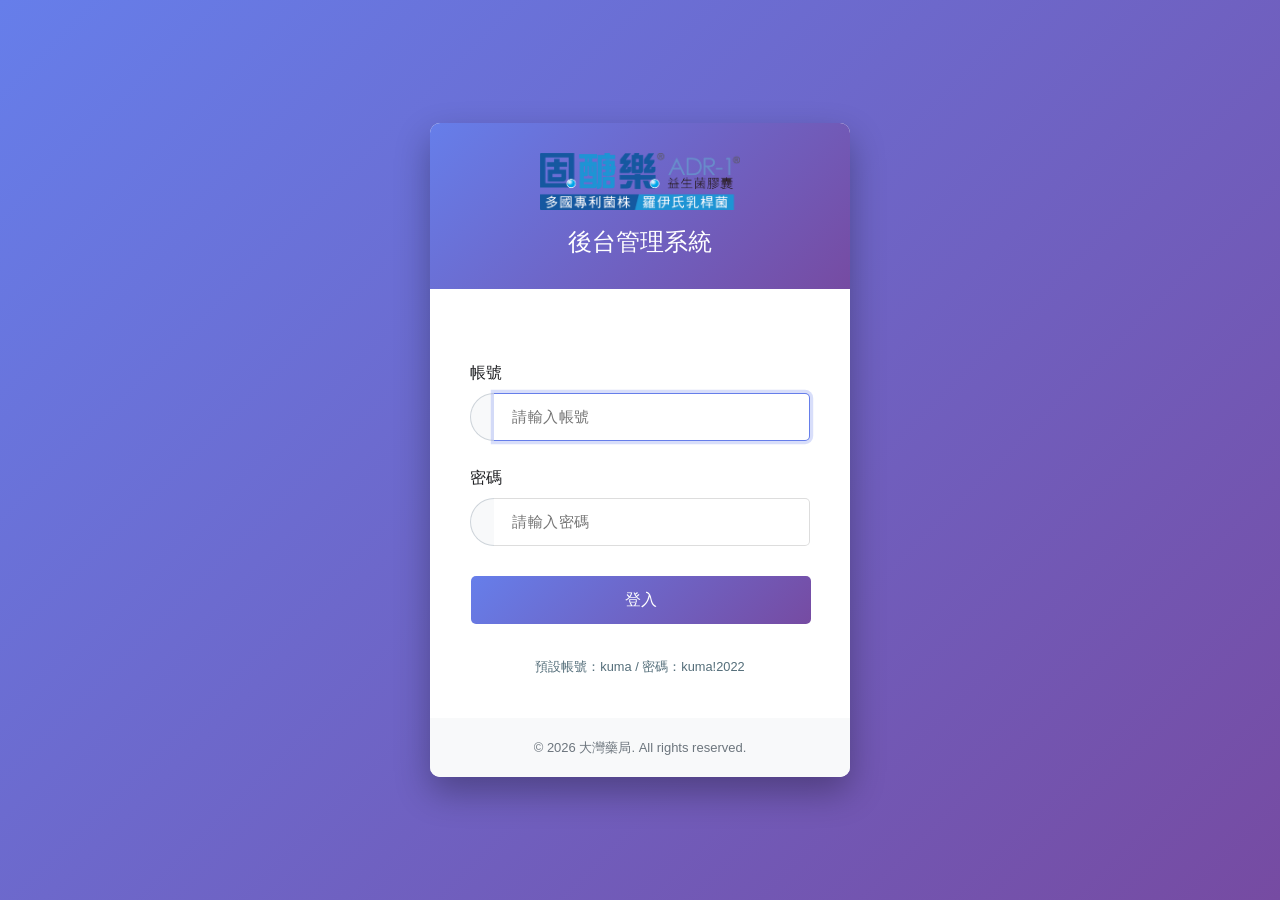
==== admin/login.html @ 0b2ef6f8 "🚀 重大更新：完整全端系統實作 ## 主要更新 ✨ 從純前端靜態頁面升級為完整的全端應用程式  ## 新增功能 ### 1. 後端系統 (Flask) - ✅ Python Flask 應用程式 (b" ====
<!doctype html>
<html lang="zh-TW">

<head>
    <meta charset="utf-8">
    <meta http-equiv="X-UA-Compatible" content="IE=edge">
    <meta name="viewport" content="width=device-width, initial-scale=1">
    <title>登入 - 大灣藥局後台管理系統</title>
    <link rel="icon" href="./images/favicon.ico" type="image/x-icon">
    <link rel="stylesheet" href="./css/bootstrap.min.css">
    <link rel="stylesheet" href="./css/main.css">
    <style>
        body {
            background: linear-gradient(135deg, #667eea 0%, #764ba2 100%);
            font-family: "Helvetica Neue", Helvetica, Arial, "Microsoft JhengHei", sans-serif;
        }

        .login-page {
            display: flex;
            align-items: center;
            justify-content: center;
            min-height: 100vh;
            padding: 20px;
        }

        .login-box {
            width: 100%;
            max-width: 420px;
            background: #fff;
            border-radius: 10px;
            box-shadow: 0 15px 35px rgba(0, 0, 0, 0.3);
            overflow: hidden;
        }

        .login-box-header {
            background: linear-gradient(135deg, #667eea 0%, #764ba2 100%);
            padding: 30px;
            text-align: center;
        }

        .login-box-header img {
            max-width: 200px;
            height: auto;
            margin-bottom: 15px;
        }

        .login-box-header h3 {
            color: #fff;
            margin: 0;
            font-size: 24px;
            font-weight: 300;
        }

        .login-box-body {
            padding: 40px;
        }

        .form-group {
            margin-bottom: 25px;
        }

        .form-control {
            height: 48px;
            font-size: 15px;
            border-radius: 5px;
            border: 1px solid #ddd;
            padding: 10px 15px;
        }

        .form-control:focus {
            border-color: #667eea;
            box-shadow: 0 0 0 0.2rem rgba(102, 126, 234, 0.25);
        }

        .btn-login {
            width: 100%;
            height: 48px;
            font-size: 16px;
            font-weight: 500;
            background: linear-gradient(135deg, #667eea 0%, #764ba2 100%);
            border: none;
            border-radius: 5px;
            color: #fff;
            cursor: pointer;
            transition: all 0.3s;
        }

        .btn-login:hover {
            transform: translateY(-2px);
            box-shadow: 0 5px 15px rgba(102, 126, 234, 0.4);
        }

        .btn-login:active {
            transform: translateY(0);
        }

        .alert {
            border-radius: 5px;
            margin-bottom: 20px;
        }

        .login-footer {
            text-align: center;
            padding: 20px;
            background: #f8f9fa;
            color: #6c757d;
            font-size: 13px;
        }

        .input-group-text {
            background: #f8f9fa;
            border-right: none;
        }

        .form-control.with-icon {
            border-left: none;
        }
    </style>
</head>

<body>
    <div class="login-page">
        <div class="login-box">
            <div class="login-box-header">
                <img src="./images/logo.png" alt="大灣藥局">
                <h3>後台管理系統</h3>
            </div>
            <div class="login-box-body">
                <div id="error-message" style="display:none;" class="alert alert-danger"></div>

                <form id="login-form">
                    <div class="form-group">
                        <label for="username">帳號</label>
                        <div class="input-group">
                            <div class="input-group-prepend">
                                <span class="input-group-text">
                                    <i class="mdi mdi-account"></i>
                                </span>
                            </div>
                            <input type="text" class="form-control with-icon" id="username" name="username"
                                placeholder="請輸入帳號" required autofocus>
                        </div>
                    </div>

                    <div class="form-group">
                        <label for="password">密碼</label>
                        <div class="input-group">
                            <div class="input-group-prepend">
                                <span class="input-group-text">
                                    <i class="mdi mdi-lock"></i>
                                </span>
                            </div>
                            <input type="password" class="form-control with-icon" id="password" name="password"
                                placeholder="請輸入密碼" required>
                        </div>
                    </div>

                    <div class="form-group">
                        <button type="submit" class="btn btn-login">登入</button>
                    </div>
                </form>

                <div class="text-center mt-3">
                    <small class="text-muted">
                        預設帳號：kuma / 密碼：kuma!2022
                    </small>
                </div>
            </div>
            <div class="login-footer">
                © 2026 大灣藥局. All rights reserved.
            </div>
        </div>
    </div>

    <script src="./js/libscripts.bundle.js"></script>
    <script>
        $(document).ready(function () {
            $('#login-form').on('submit', function (e) {
                e.preventDefault();

                const username = $('#username').val();
                const password = $('#password').val();

                $.ajax({
                    url: 'http://localhost:5000/login',
                    method: 'POST',
                    contentType: 'application/json',
                    data: JSON.stringify({
                        username: username,
                        password: password
                    }),
                    success: function (response) {
                        if (response.success) {
                            window.location.href = response.redirect;
                        } else {
                            $('#error-message').text(response.message).show();
                        }
                    },
                    error: function () {
                        $('#error-message').text('登入失敗，請稍後再試').show();
                    }
                });
            });

            // 點擊input時隱藏錯誤訊息
            $('input').on('focus', function () {
                $('#error-message').hide();
            });
        });
    </script>
</body>

</html>
---- admin/css/main.css ----
::-webkit-scrollbar {
    display: none;
}

.table-responsive::-webkit-scrollbar {
    display: block !important;
}

.table-responsive::-webkit-scrollbar-thumb {
    background-color: #c1c1c1;
}

.datepicker {
    padding: 8px 6px;
    border-radius: 4px;
    direction: ltr;
    transform: translate3d(0, -40px, 0);
    transition: all .3s cubic-bezier(0.215, 0.61, 0.355, 1) 0s, opacity .3s ease 0s, height 0s linear .35s;
    opacity: 0;
    visibility: hidden;
    display: block;
    width: 254px;
    max-width: 254px
}

.datepicker.dropdown-menu:before {
    display: none
}

.datepicker.datepicker-primary {
    background-color: #f96332
}

.datepicker.datepicker-primary th,
.datepicker.datepicker-primary .day div,
.datepicker.datepicker-primary table tr td span {
    color: #fff
}

.datepicker.datepicker-primary:after {
    border-bottom-color: #f96332
}

.datepicker.datepicker-primary.datepicker-orient-top:after {
    border-top-color: #f96332
}

.datepicker.datepicker-primary .dow {
    color: rgba(255, 255, 255, 0.8)
}

.datepicker.datepicker-primary table tr td.old div,
.datepicker.datepicker-primary table tr td.new div,
.datepicker.datepicker-primary table tr td span.old,
.datepicker.datepicker-primary table tr td span.new {
    color: rgba(255, 255, 255, 0.4)
}

.datepicker.datepicker-primary table tr td span:hover,
.datepicker.datepicker-primary table tr td span.focused {
    background: rgba(255, 255, 255, 0.1)
}

.datepicker.datepicker-primary .datepicker-switch:hover,
.datepicker.datepicker-primary .prev:hover,
.datepicker.datepicker-primary .next:hover,
.datepicker.datepicker-primary tfoot tr th:hover {
    background: rgba(255, 255, 255, 0.2)
}

.datepicker.datepicker-primary table tr td.active div,
.datepicker.datepicker-primary table tr td.active:hover div,
.datepicker.datepicker-primary table tr td.active.disabled div,
.datepicker.datepicker-primary table tr td.active.disabled:hover div {
    background-color: #fff;
    color: #f96332
}

.datepicker.datepicker-primary table tr td.day:hover div,
.datepicker.datepicker-primary table tr td.day.focused div {
    background: rgba(255, 255, 255, 0.2)
}

.datepicker.datepicker-primary table tr td.active:hover div,
.datepicker.datepicker-primary table tr td.active:hover:hover div,
.datepicker.datepicker-primary table tr td.active.disabled:hover div,
.datepicker.datepicker-primary table tr td.active.disabled:hover:hover div,
.datepicker.datepicker-primary table tr td.active:active div,
.datepicker.datepicker-primary table tr td.active:hover:active div,
.datepicker.datepicker-primary table tr td.active.disabled:active div,
.datepicker.datepicker-primary table tr td.active.disabled:hover:active div,
.datepicker.datepicker-primary table tr td.active.active div,
.datepicker.datepicker-primary table tr td.active:hover.active div,
.datepicker.datepicker-primary table tr td.active.disabled.active div,
.datepicker.datepicker-primary table tr td.active.disabled:hover.active div,
.datepicker.datepicker-primary table tr td.active.disabled div,
.datepicker.datepicker-primary table tr td.active:hover.disabled div,
.datepicker.datepicker-primary table tr td.active.disabled.disabled div,
.datepicker.datepicker-primary table tr td.active.disabled:hover.disabled div,
.datepicker.datepicker-primary table tr td.active[disabled] div,
.datepicker.datepicker-primary table tr td.active:hover[disabled] div,
.datepicker.datepicker-primary table tr td.active.disabled[disabled] div,
.datepicker.datepicker-primary table tr td.active.disabled:hover[disabled] div,
.datepicker.datepicker-primary table tr td span.active:hover,
.datepicker.datepicker-primary table tr td span.active:hover:hover,
.datepicker.datepicker-primary table tr td span.active.disabled:hover,
.datepicker.datepicker-primary table tr td span.active.disabled:hover:hover,
.datepicker.datepicker-primary table tr td span.active:active,
.datepicker.datepicker-primary table tr td span.active:hover:active,
.datepicker.datepicker-primary table tr td span.active.disabled:active,
.datepicker.datepicker-primary table tr td span.active.disabled:hover:active,
.datepicker.datepicker-primary table tr td span.active.active,
.datepicker.datepicker-primary table tr td span.active:hover.active,
.datepicker.datepicker-primary table tr td span.active.disabled.active,
.datepicker.datepicker-primary table tr td span.active.disabled:hover.active,
.datepicker.datepicker-primary table tr td span.active.disabled,
.datepicker.datepicker-primary table tr td span.active:hover.disabled,
.datepicker.datepicker-primary table tr td span.active.disabled.disabled,
.datepicker.datepicker-primary table tr td span.active.disabled:hover.disabled,
.datepicker.datepicker-primary table tr td span.active[disabled],
.datepicker.datepicker-primary table tr td span.active:hover[disabled],
.datepicker.datepicker-primary table tr td span.active.disabled[disabled],
.datepicker.datepicker-primary table tr td span.active.disabled:hover[disabled] {
    background-color: #fff
}

.datepicker.datepicker-primary table tr td span.active:hover,
.datepicker.datepicker-primary table tr td span.active:hover:hover,
.datepicker.datepicker-primary table tr td span.active.disabled:hover,
.datepicker.datepicker-primary table tr td span.active.disabled:hover:hover,
.datepicker.datepicker-primary table tr td span.active:active,
.datepicker.datepicker-primary table tr td span.active:hover:active,
.datepicker.datepicker-primary table tr td span.active.disabled:active,
.datepicker.datepicker-primary table tr td span.active.disabled:hover:active,
.datepicker.datepicker-primary table tr td span.active.active,
.datepicker.datepicker-primary table tr td span.active:hover.active,
.datepicker.datepicker-primary table tr td span.active.disabled.active,
.datepicker.datepicker-primary table tr td span.active.disabled:hover.active,
.datepicker.datepicker-primary table tr td span.active.disabled,
.datepicker.datepicker-primary table tr td span.active:hover.disabled,
.datepicker.datepicker-primary table tr td span.active.disabled.disabled,
.datepicker.datepicker-primary table tr td span.active.disabled:hover.disabled,
.datepicker.datepicker-primary table tr td span.active[disabled],
.datepicker.datepicker-primary table tr td span.active:hover[disabled],
.datepicker.datepicker-primary table tr td span.active.disabled[disabled],
.datepicker.datepicker-primary table tr td span.active.disabled:hover[disabled] {
    color: #f96332
}

.datepicker-inline {
    width: 220px
}

.datepicker.datepicker-rtl {
    direction: rtl
}

.datepicker.datepicker-rtl.dropdown-menu {
    left: auto
}

.datepicker.datepicker-rtl table tr td span {
    float: right
}

.datepicker-dropdown {
    top: 0;
    left: 0
}

.datepicker-dropdown:before {
    content: '';
    display: inline-block;
    border-left: 7px solid transparent;
    border-right: 7px solid transparent;
    border-bottom: 7px solid transparent;
    border-top: 0;
    border-bottom-color: rgba(0, 0, 0, 0.2);
    position: absolute
}

.datepicker-dropdown:after {
    content: '';
    display: inline-block;
    border-left: 6px solid transparent;
    border-right: 6px solid transparent;
    border-bottom: 6px solid #fff;
    border-top: 0;
    position: absolute
}

.datepicker-dropdown.datepicker-orient-left:before {
    left: 6px
}

.datepicker-dropdown.datepicker-orient-left:after {
    left: 7px
}

.datepicker-dropdown.datepicker-orient-right:before {
    right: 6px
}

.datepicker-dropdown.datepicker-orient-right:after {
    right: 7px
}

.datepicker-dropdown.datepicker-orient-bottom:before {
    top: -7px
}

.datepicker-dropdown.datepicker-orient-bottom:after {
    top: -6px
}

.datepicker-dropdown.datepicker-orient-top:before {
    bottom: -7px;
    border-bottom: 0;
    border-top: 7px solid transparent
}

.datepicker-dropdown.datepicker-orient-top:after {
    bottom: -6px;
    border-bottom: 0;
    border-top: 6px solid #fff
}

.datepicker table {
    margin: 0;
    width: 241px;
    max-width: 241px
}

.datepicker .day div,
.datepicker th {
    transition: all 300ms ease 0s;
    text-align: center;
    width: 30px;
    height: 30px;
    line-height: 2.2;
    border-radius: 50%;
    font-weight: 300;
    font-size: 14px;
    border: none;
    position: relative;
    cursor: pointer
}

.datepicker th {
    color: #f96332
}

.table-condensed>tbody>tr>td,
.table-condensed>tbody>tr>th,
.table-condensed>tfoot>tr>td,
.table-condensed>tfoot>tr>th,
.table-condensed>thead>tr>td,
.table-condensed>thead>tr>th {
    padding: 2px;
    text-align: center;
    cursor: pointer
}

.table-striped .datepicker table tr td,
.table-striped .datepicker table tr th {
    background-color: transparent
}

.table {
    margin-bottom: 15px
}

.table>tbody>tr.highlight {
    background-color: #f4f8fb !important
}

.table>tbody>tr.highlight-verify {
    background-color: #fff3e0 !important
}

.table-striped>tbody>tr:nth-of-type(odd),
.table-hover>tbody>tr:hover,
.table>thead>tr>td.active,
.table>tbody>tr>td.active,
.table>tfoot>tr>td.active,
.table>thead>tr>th.active,
.table>tbody>tr>th.active,
.table>tfoot>tr>th.active,
.table>thead>tr.active>td,
.table>tbody>tr.active>td,
.table>tfoot>tr.active>td,
.table>thead>tr.active>th,
.table>tbody>tr.active>th,
.table>tfoot>tr.active>th {
    background-color: #f4f8fb !important
}

.table>thead>tr>th,
.table>tbody>tr>th,
.table>tfoot>tr>th,
.table>thead>tr>td,
.table>tbody>tr>td,
.table>tfoot>tr>td,
.table>thead>tr>th,
.table-bordered {
    border-color: #ebeff2
}

.table-bordered>thead>tr>th,
.table-bordered>tbody>tr>th,
.table-bordered>tfoot>tr>th,
.table-bordered>thead>tr>td,
.table-bordered>tbody>tr>td,
.table-bordered>tfoot>tr>td {
    border-color: #ebeff2
}

.table>thead>tr>th {
    border-color: #ebeff2
}

.table thead {
    color: #262626;
    background-color: #fafafa
}

.table-bordered {
    border-color: #ebeff2
}

.table-dark td,
.table-dark th,
.table-dark thead th {
    border-color: #32383e !important
}

table.focus-on tbody tr.focused th {
    background-color: #71b6f9;
    color: #fff
}

table.focus-on tbody tr.focused td {
    background-color: #71b6f9;
    color: #fff
}

table.dataTable th.focus,
table.dataTable td.focus {
    outline: 2px solid #71b6f9 !important;
    outline-offset: -1px;
    background-color: rgba(113, 182, 249, 0.15)
}

table.dataTable tbody>tr.selected,
table.dataTable tbody>tr>.selected {
    background-color: #f4f8fb;
    color: unset
}

table.dataTable.fixedHeader-floating {
    top: 65px !important;
    z-index: 150
}

table.dataTable thead .select-checkbox {
    padding: 0;
    text-align: center
}

table.dataTable .select-checkbox {
    padding: 0 25px;
    color: #ab003e;
    font-size: 1.2rem;
    cursor: pointer
}

table.dataTable .select-checkbox>span {
    display: none
}

table.dataTable tbody td.select-checkbox:before,
table.dataTable tbody td.select-checkbox:after,
table.dataTable tbody th.select-checkbox:before,
table.dataTable tbody th.select-checkbox:after {
    width: 17px;
    height: 17px;
    top: 50%
}

table.dataTable tbody td.select-checkbox:before,
table.dataTable tbody th.select-checkbox:before {
    border: 1px solid #98a6ad
}

table.dataTable tr.selected td.select-checkbox:after,
table.dataTable tr.selected th.select-checkbox:after {
    text-shadow: none;
    margin-top: -10px
}

.table td,
.table th {
    vertical-align: middle
}

.table tbody td span.author {
    color: #015f75;
    font-weight: 600
}

.table tbody td span.author.self {
    font-weight: normal
}

.table tbody td span.author>small,
.table tbody td span.author.self,
.table tbody td small.gray {
    color: #77757a
}

.table td .btn {
    font-size: 1rem;
    padding: .55rem .75rem
}

.table tbody td .btn-group>.btn {
    margin-right: .2rem
}

.table tr td .icons:before {
    display: inline-block;
    margin-right: .3rem;
    font-family: 'Material Design Icons';
    font-size: inherit;
    line-height: inherit;
    vertical-align: middle;
    -webkit-font-smoothing: antialiased;
    -moz-osx-font-smoothing: grayscale
}

.table tr td>time.icons:before {
    content: '\f0152';
    margin-top: -1px;
    font-size: 1.25rem;
    vertical-align: middle
}

.table tr td>.device.icon-pc:before {
    content: '\f01c4';
}

.table tr td>.device.icon-mobile:before {
    content: '\f0120';
}

.table tr td>.device.icon-tablet:before {
    content: '\f04f8';
}

.table td .btn.filter-submit:before {
    content: '\f13b8'
}

.table td .btn.filter-cancel:before {
    content: ''
}

.table td .btn.btn-print:before {
    content: '\f042a'
}

.table td .btn.btn-edit:before {
    content: '\f03eb'
}

.table td .btn.btn-del:before {
    content: '\f0156'
}

.table td .btn.btn-copy:before {
    content: '\f018f'
}

.table td .btn.btn-share:before {
    content: '\f0497'
}

.table td .btn.btn-view:before {
    content: '\f0208'
}

.table td .btn.btn-play:before {
    content: '\f040c'
}

.table td .btn.btn-export:before {
    content: '\f021d'
}

.table td .btn.btn-list:before {
    content: '\f0279'
}

.table td .btn.btn-download:before {
    content: '\F01DA'
}

.table td .icons:not(.btn):before {
    color: #7f97a2
}

.table td .create-date:before {
    content: '\f00f3';
}

.table td .proposed-date:before {
    content: '\f08a7';
}

.table td .from-date:before {
    content: '\f0b24'
}

.table td .to-date:before {
    content: '\f0b25'
}

.table td .author>.icons:before {
    content: '\f06bc'
}

.dataTables_extended_wrapper .head-tools,
.dataTables_extended_wrapper .footer-tools {
    margin: .5rem 0;
    font-size: .95rem
}

.dataTables_extended_wrapper .head-tools .dataTables_paginate {
    display: none
}

div.dataTables_wrapper div.dataTables_info {
    padding-top: 0
}

div.dataTables_wrapper div.dataTables_length .select2-container {
    width: 80px !important
}

div.dataTables_wrapper div.dataTables_length label {
    margin-bottom: 0
}

table.table-bordered.dataTable thead th {
    padding: .45rem
}

table.table-bordered.dataTable th {
    vertical-align: middle
}

div.dataTables_wrapper .checkbox {
    position: relative
}

div.dataTables_wrapper .checkbox.checkbox-single input[type='checkbox'] {
    top: .4rem
}

div.dataTables_wrapper .checkbox.checkbox-single label {
    margin-top: .4rem;
    margin-bottom: 0
}

.table-container.processing:after {
    content: '';
    display: block;
    position: absolute;
    top: 0;
    left: 0;
    width: 100%;
    height: 100%;
    z-index: 200;
    background-color: rgba(243, 242, 241, 0.35)
}

div.dataTables_wrapper div.dataTables_processing {
    z-index: 350;
    background-color: transparent;
    border: none;
    color: #6c757d;
    text-shadow: 1px 1px 2px #aeb2b8
}

div.dataTables_wrapper div.dataTables_processing .spinner-border {
    vertical-align: middle
}

table.dataTable thead>tr>th.sorting_asc,
table.dataTable thead>tr>th.sorting_desc,
table.dataTable thead>tr>th.sorting,
table.dataTable thead>tr>td.sorting_asc,
table.dataTable thead>tr>td.sorting_desc,
table.dataTable thead>tr>td.sorting {
    padding-right: .45rem
}

table.dataTable thead .sorting:before,
table.dataTable thead .sorting_asc:before,
table.dataTable thead .sorting_desc:before,
table.dataTable thead .sorting_asc_disabled:before,
table.dataTable thead .sorting_desc_disabled:before,
table.dataTable thead .sorting:after,
table.dataTable thead .sorting_asc:after,
table.dataTable thead .sorting_desc:after,
table.dataTable thead .sorting_asc_disabled:after,
table.dataTable thead .sorting_desc_disabled:after {
    content: ''
}

div.dataTables_wrapper table.dataTable thead .no-sort {
    background: none !important;
    cursor: not-allowed
}

div.dataTables_wrapper table.dataTable thead .sorting {
    background: url(../../admin_img/icon/sort_both.png) no-repeat center right
}

div.dataTables_wrapper table.dataTable thead .sorting_desc {
    background: url(../../admin_img/icon/sort_desc.png) no-repeat center right
}

div.dataTables_wrapper table.dataTable thead .sorting_asc {
    background: url(../../admin_img/icon/sort_asc.png) no-repeat center right
}

.paginate_button {
    display: inline-block !important
}

div.dataTables_paginate ul.pagination {
    margin-top: 30px
}

div.dataTables_info {
    padding-top: 38px
}

.dt-buttons {
    float: left
}

div#datatable-buttons_info {
    float: left
}

.datepicker table tr td.day:hover div,
.datepicker table tr td.day.focused div {
    background: #eee;
    cursor: pointer
}

.datepicker table tr td.old,
.datepicker table tr td.new {
    color: #888
}

.datepicker table tr td.disabled,
.datepicker table tr td.disabled:hover {
    background: none;
    color: #888;
    cursor: default
}

.datepicker table tr td.highlighted {
    background: #d9edf7;
    border-radius: 0
}

.datepicker table tr td.today,
.datepicker table tr td.today:hover,
.datepicker table tr td.today.disabled,
.datepicker table tr td.today.disabled:hover {
    background-color: #fde19a;
    background-image: -moz-linear-gradient(to bottom, #fdd49a, #fdf59a);
    background-image: -ms-linear-gradient(to bottom, #fdd49a, #fdf59a);
    background-image: -webkit-gradient(linear, 0 0, 0 100%, from(#fdd49a), to(#fdf59a));
    background-image: -webkit-linear-gradient(to bottom, #fdd49a, #fdf59a);
    background-image: -o-linear-gradient(to bottom, #fdd49a, #fdf59a);
    background-image: linear-gradient(to bottom, #fdd49a, #fdf59a);
    background-repeat: repeat-x;
    border-color: #fdf59a #fdf59a #fbed50;
    color: #000
}

.datepicker table tr td.today:hover,
.datepicker table tr td.today:hover:hover,
.datepicker table tr td.today.disabled:hover,
.datepicker table tr td.today.disabled:hover:hover,
.datepicker table tr td.today:active,
.datepicker table tr td.today:hover:active,
.datepicker table tr td.today.disabled:active,
.datepicker table tr td.today.disabled:hover:active,
.datepicker table tr td.today.active,
.datepicker table tr td.today:hover.active,
.datepicker table tr td.today.disabled.active,
.datepicker table tr td.today.disabled:hover.active,
.datepicker table tr td.today.disabled,
.datepicker table tr td.today:hover.disabled,
.datepicker table tr td.today.disabled.disabled,
.datepicker table tr td.today.disabled:hover.disabled,
.datepicker table tr td.today[disabled],
.datepicker table tr td.today:hover[disabled],
.datepicker table tr td.today.disabled[disabled],
.datepicker table tr td.today.disabled:hover[disabled] {
    background-color: #fdf59a
}

.datepicker table tr td.today:active,
.datepicker table tr td.today:hover:active,
.datepicker table tr td.today.disabled:active,
.datepicker table tr td.today.disabled:hover:active,
.datepicker table tr td.today.active,
.datepicker table tr td.today:hover.active,
.datepicker table tr td.today.disabled.active,
.datepicker table tr td.today.disabled:hover.active {
    background-color: #fbf069 \9
}

.datepicker table tr td.today:hover:hover {
    color: #000
}

.datepicker table tr td.today.active:hover {
    color: #fff
}

.datepicker table tr td.range,
.datepicker table tr td.range:hover,
.datepicker table tr td.range.disabled,
.datepicker table tr td.range.disabled:hover {
    background: #eee;
    border-radius: 0
}

.datepicker table tr td.range.today,
.datepicker table tr td.range.today:hover,
.datepicker table tr td.range.today.disabled,
.datepicker table tr td.range.today.disabled:hover {
    background-color: #f3d17a;
    background-image: -moz-linear-gradient(to bottom, #f3c17a, #f3e97a);
    background-image: -ms-linear-gradient(to bottom, #f3c17a, #f3e97a);
    background-image: -webkit-gradient(linear, 0 0, 0 100%, from(#f3c17a), to(#f3e97a));
    background-image: -webkit-linear-gradient(to bottom, #f3c17a, #f3e97a);
    background-image: -o-linear-gradient(to bottom, #f3c17a, #f3e97a);
    background-image: linear-gradient(to bottom, #f3c17a, #f3e97a);
    background-repeat: repeat-x;
    border-color: #f3e97a #f3e97a #edde34;
    border-radius: 0
}

.datepicker table tr td.range.today:hover,
.datepicker table tr td.range.today:hover:hover,
.datepicker table tr td.range.today.disabled:hover,
.datepicker table tr td.range.today.disabled:hover:hover,
.datepicker table tr td.range.today:active,
.datepicker table tr td.range.today:hover:active,
.datepicker table tr td.range.today.disabled:active,
.datepicker table tr td.range.today.disabled:hover:active,
.datepicker table tr td.range.today.active,
.datepicker table tr td.range.today:hover.active,
.datepicker table tr td.range.today.disabled.active,
.datepicker table tr td.range.today.disabled:hover.active,
.datepicker table tr td.range.today.disabled,
.datepicker table tr td.range.today:hover.disabled,
.datepicker table tr td.range.today.disabled.disabled,
.datepicker table tr td.range.today.disabled:hover.disabled,
.datepicker table tr td.range.today[disabled],
.datepicker table tr td.range.today:hover[disabled],
.datepicker table tr td.range.today.disabled[disabled],
.datepicker table tr td.range.today.disabled:hover[disabled] {
    background-color: #f3e97a
}

.datepicker table tr td.range.today:active,
.datepicker table tr td.range.today:hover:active,
.datepicker table tr td.range.today.disabled:active,
.datepicker table tr td.range.today.disabled:hover:active,
.datepicker table tr td.range.today.active,
.datepicker table tr td.range.today:hover.active,
.datepicker table tr td.range.today.disabled.active,
.datepicker table tr td.range.today.disabled:hover.active {
    background-color: #efe24b \9
}

.datepicker table tr td.selected,
.datepicker table tr td.selected:hover,
.datepicker table tr td.selected.disabled,
.datepicker table tr td.selected.disabled:hover {
    background-color: #9e9e9e;
    background-image: -moz-linear-gradient(to bottom, #b3b3b3, gray);
    background-image: -ms-linear-gradient(to bottom, #b3b3b3, gray);
    background-image: -webkit-gradient(linear, 0 0, 0 100%, from(#b3b3b3), to(gray));
    background-image: -webkit-linear-gradient(to bottom, #b3b3b3, gray);
    background-image: -o-linear-gradient(to bottom, #b3b3b3, gray);
    background-image: linear-gradient(to bottom, #b3b3b3, gray);
    background-repeat: repeat-x;
    border-color: gray gray #595959;
    color: #fff;
    text-shadow: 0 -1px 0 rgba(0, 0, 0, 0.25)
}

.datepicker table tr td.selected:hover,
.datepicker table tr td.selected:hover:hover,
.datepicker table tr td.selected.disabled:hover,
.datepicker table tr td.selected.disabled:hover:hover,
.datepicker table tr td.selected:active,
.datepicker table tr td.selected:hover:active,
.datepicker table tr td.selected.disabled:active,
.datepicker table tr td.selected.disabled:hover:active,
.datepicker table tr td.selected.active,
.datepicker table tr td.selected:hover.active,
.datepicker table tr td.selected.disabled.active,
.datepicker table tr td.selected.disabled:hover.active,
.datepicker table tr td.selected.disabled,
.datepicker table tr td.selected:hover.disabled,
.datepicker table tr td.selected.disabled.disabled,
.datepicker table tr td.selected.disabled:hover.disabled,
.datepicker table tr td.selected[disabled],
.datepicker table tr td.selected:hover[disabled],
.datepicker table tr td.selected.disabled[disabled],
.datepicker table tr td.selected.disabled:hover[disabled] {
    background-color: gray
}

.datepicker table tr td.selected:active,
.datepicker table tr td.selected:hover:active,
.datepicker table tr td.selected.disabled:active,
.datepicker table tr td.selected.disabled:hover:active,
.datepicker table tr td.selected.active,
.datepicker table tr td.selected:hover.active,
.datepicker table tr td.selected.disabled.active,
.datepicker table tr td.selected.disabled:hover.active {
    background-color: #666 \9
}

.datepicker table tr td.active div,
.datepicker table tr td.active:hover div,
.datepicker table tr td.active.disabled div,
.datepicker table tr td.active.disabled:hover div {
    background-color: #f96332;
    color: #fff;
    box-shadow: 0 1px 10px 0 rgba(0, 0, 0, 0.2)
}

.datepicker table tr td.active:hover div,
.datepicker table tr td.active:hover:hover div,
.datepicker table tr td.active.disabled:hover div,
.datepicker table tr td.active.disabled:hover:hover div,
.datepicker table tr td.active:active div,
.datepicker table tr td.active:hover:active div,
.datepicker table tr td.active.disabled:active div,
.datepicker table tr td.active.disabled:hover:active div,
.datepicker table tr td.active.active div,
.datepicker table tr td.active:hover.active div,
.datepicker table tr td.active.disabled.active div,
.datepicker table tr td.active.disabled:hover.active div,
.datepicker table tr td.active.disabled div,
.datepicker table tr td.active:hover.disabled div,
.datepicker table tr td.active.disabled.disabled div,
.datepicker table tr td.active.disabled:hover.disabled div,
.datepicker table tr td.active[disabled] div,
.datepicker table tr td.active:hover[disabled] div,
.datepicker table tr td.active.disabled[disabled] div,
.datepicker table tr td.active.disabled:hover[disabled] div {
    background-color: #f96332
}

.datepicker table tr td.active:active,
.datepicker table tr td.active:hover:active,
.datepicker table tr td.active.disabled:active,
.datepicker table tr td.active.disabled:hover:active,
.datepicker table tr td.active.active,
.datepicker table tr td.active:hover.active,
.datepicker table tr td.active.disabled.active,
.datepicker table tr td.active.disabled:hover.active {
    background-color: #039 \9
}

.datepicker table tr td span {
    display: block;
    width: 41px;
    height: 41px;
    line-height: 41px;
    float: left;
    margin: 1%;
    font-size: 14px;
    cursor: pointer;
    border-radius: 50%
}

.datepicker table tr td span:hover,
.datepicker table tr td span.focused {
    background: #eee
}

.datepicker table tr td span.disabled,
.datepicker table tr td span.disabled:hover {
    background: none;
    color: #888;
    cursor: default
}

.datepicker table tr td span.active,
.datepicker table tr td span.active:hover,
.datepicker table tr td span.active.disabled,
.datepicker table tr td span.active.disabled:hover {
    color: #fff;
    background-color: #f96332
}

.datepicker table tr td span.active:hover,
.datepicker table tr td span.active:hover:hover,
.datepicker table tr td span.active.disabled:hover,
.datepicker table tr td span.active.disabled:hover:hover,
.datepicker table tr td span.active:active,
.datepicker table tr td span.active:hover:active,
.datepicker table tr td span.active.disabled:active,
.datepicker table tr td span.active.disabled:hover:active,
.datepicker table tr td span.active.active,
.datepicker table tr td span.active:hover.active,
.datepicker table tr td span.active.disabled.active,
.datepicker table tr td span.active.disabled:hover.active,
.datepicker table tr td span.active.disabled,
.datepicker table tr td span.active:hover.disabled,
.datepicker table tr td span.active.disabled.disabled,
.datepicker table tr td span.active.disabled:hover.disabled,
.datepicker table tr td span.active[disabled],
.datepicker table tr td span.active:hover[disabled],
.datepicker table tr td span.active.disabled[disabled],
.datepicker table tr td span.active.disabled:hover[disabled] {
    background-color: #f96332;
    box-shadow: 0 1px 10px 0 rgba(0, 0, 0, 0.2)
}

.datepicker table tr td span.active:active,
.datepicker table tr td span.active:hover:active,
.datepicker table tr td span.active.disabled:active,
.datepicker table tr td span.active.disabled:hover:active,
.datepicker table tr td span.active.active,
.datepicker table tr td span.active:hover.active,
.datepicker table tr td span.active.disabled.active,
.datepicker table tr td span.active.disabled:hover.active {
    background-color: #039 \9
}

.datepicker table tr td span.old,
.datepicker table tr td span.new {
    color: #888
}

.datepicker .datepicker-switch {
    width: auto;
    border-radius: .1875rem
}

.datepicker .datepicker-switch,
.datepicker .prev,
.datepicker .next,
.datepicker tfoot tr th {
    cursor: pointer
}

.datepicker .prev,
.datepicker .next {
    width: 35px;
    height: 35px
}

.datepicker i {
    position: relative;
    top: 2px
}

.datepicker .prev i {
    left: -1px
}

.datepicker .next i {
    right: -1px
}

.datepicker .datepicker-switch:hover,
.datepicker .prev:hover,
.datepicker .next:hover,
.datepicker tfoot tr th:hover {
    background: #eee
}

.datepicker .prev.disabled,
.datepicker .next.disabled {
    visibility: hidden
}

.datepicker .cw {
    font-size: 10px;
    width: 12px;
    padding: 0 2px 0 5px;
    vertical-align: middle
}

.input-append.date .add-on,
.input-prepend.date .add-on {
    cursor: pointer
}

.input-append.date .add-on i,
.input-prepend.date .add-on i {
    margin-top: 3px
}

.input-daterange input {
    text-align: center
}

.input-daterange input:first-child {
    border-radius: 3px 0 0 3px
}

.input-daterange input:last-child {
    border-radius: 0 3px 3px 0
}

.input-daterange .add-on {
    display: inline-block;
    width: auto;
    min-width: 16px;
    height: 18px;
    padding: 4px 5px;
    font-weight: 400;
    line-height: 18px;
    text-align: center;
    text-shadow: 0 1px 0 #fff;
    vertical-align: middle;
    background-color: #eee;
    border: 1px solid #ccc;
    margin-left: -5px;
    margin-right: -5px
}

.btn,
.navbar .navbar-nav>a.btn {
    border-width: 2px;
    font-size: 1rem;
    line-height: 1.1;
    margin: 5px 1px;
    border: none;
    border-radius: 2px;
    padding: 11px 22px;
    cursor: pointer;
    letter-spacing: .5px;
    background-color: #888;
    color: #fff
}

i {
    font-style: normal
}

@media (max-width: 767px) {

    .btn,
    .navbar .navbar-nav>a.btn {
        line-height: 1;
        padding: 11px 18px
    }
}

.btn>i {
    font-size: 90%
}

.btn:hover,
.btn:focus,
.btn:active,
.btn.active,
.btn:active:focus,
.btn:active:hover,
.btn.active:focus,
.btn.active:hover {
    background-color: #979797
}

.block-header .btn:hover,
.block-header .btn:focus,
.block-header .btn:active,
.block-header .btn.active,
.block-header .btn:active:focus,
.block-header .btn:active:hover,
.block-header .btn.active:focus,
.block-header .btn.active:hover {
    background-color: #eceff1;
    box-shadow: none
}

.show>.btn.dropdown-toggle,
.show>.btn.dropdown-toggle:focus,
.show>.btn.dropdown-toggle:hover,
.navbar .navbar-nav>a.btn:hover,
.navbar .navbar-nav>a.btn:focus,
.navbar .navbar-nav>a.btn:active,
.navbar .navbar-nav>a.btn.active,
.navbar .navbar-nav>a.btn:active:focus,
.navbar .navbar-nav>a.btn:active:hover,
.navbar .navbar-nav>a.btn.active:focus,
.navbar .navbar-nav>a.btn.active:hover,
.show>.navbar .navbar-nav>a.btn.dropdown-toggle,
.show>.navbar .navbar-nav>a.btn.dropdown-toggle:focus,
.show>.navbar .navbar-nav>a.btn.dropdown-toggle:hover {
    background-color: #eceff1;
    box-shadow: none
}

.btn:hover,
.navbar .navbar-nav>a.btn:hover {
    box-shadow: 0 3px 8px 0 rgba(0, 0, 0, 0.17)
}

.btn.disabled,
.btn.disabled:hover,
.btn.disabled:focus,
.btn.disabled.focus,
.btn.disabled:active,
.btn.disabled.active,
.btn:disabled,
.btn:disabled:hover,
.btn:disabled:focus,
.btn:disabled.focus,
.btn:disabled:active,
.btn:disabled.active,
.btn[disabled],
.btn[disabled]:hover,
.btn[disabled]:focus,
.btn[disabled].focus,
.btn[disabled]:active,
.btn[disabled].active,
fieldset[disabled] .btn,
fieldset[disabled] .btn:hover,
fieldset[disabled] .btn:focus,
fieldset[disabled] .btn.focus,
fieldset[disabled] .btn:active,
fieldset[disabled] .btn.active,
.navbar .navbar-nav>a.btn.disabled,
.navbar .navbar-nav>a.btn.disabled:hover,
.navbar .navbar-nav>a.btn.disabled:focus,
.navbar .navbar-nav>a.btn.disabled.focus,
.navbar .navbar-nav>a.btn.disabled:active,
.navbar .navbar-nav>a.btn.disabled.active,
.navbar .navbar-nav>a.btn:disabled,
.navbar .navbar-nav>a.btn:disabled:hover,
.navbar .navbar-nav>a.btn:disabled:focus,
.navbar .navbar-nav>a.btn:disabled.focus,
.navbar .navbar-nav>a.btn:disabled:active,
.navbar .navbar-nav>a.btn:disabled.active,
.navbar .navbar-nav>a.btn[disabled],
.navbar .navbar-nav>a.btn[disabled]:hover,
.navbar .navbar-nav>a.btn[disabled]:focus,
.navbar .navbar-nav>a.btn[disabled].focus,
.navbar .navbar-nav>a.btn[disabled]:active,
.navbar .navbar-nav>a.btn[disabled].active,
fieldset[disabled] .navbar .navbar-nav>a.btn,
fieldset[disabled] .navbar .navbar-nav>a.btn:hover,
fieldset[disabled] .navbar .navbar-nav>a.btn:focus,
fieldset[disabled] .navbar .navbar-nav>a.btn.focus,
fieldset[disabled] .navbar .navbar-nav>a.btn:active,
fieldset[disabled] .navbar .navbar-nav>a.btn.active {
    background-color: #888;
    border-color: #888
}

.btn.btn-simple,
.navbar .navbar-nav>a.btn.btn-simple {
    color: #888;
    border-color: #888
}

.btn.btn-simple:hover,
.btn.btn-simple:focus,
.btn.btn-simple:active,
.navbar .navbar-nav>a.btn.btn-simple:hover,
.navbar .navbar-nav>a.btn.btn-simple:focus,
.navbar .navbar-nav>a.btn.btn-simple:active {
    background-color: transparent;
    color: #979797;
    border-color: #979797;
    box-shadow: none
}

.btn.btn-link,
.navbar .navbar-nav>a.btn.btn-link {
    color: #888
}

.btn.btn-link:hover,
.btn.btn-link:focus,
.btn.btn-link:active,
.navbar .navbar-nav>a.btn.btn-link:hover,
.navbar .navbar-nav>a.btn.btn-link:focus,
.navbar .navbar-nav>a.btn.btn-link:active {
    background-color: transparent;
    color: #979797;
    text-decoration: none;
    box-shadow: none
}

.btn:hover,
.btn:focus,
.navbar .navbar-nav>a.btn:hover,
.navbar .navbar-nav>a.btn:focus {
    opacity: 1;
    outline: 0 !important
}

.btn:active,
.btn.active,
.open>.btn.dropdown-toggle,
.navbar .navbar-nav>a.btn:active,
.navbar .navbar-nav>a.btn.active,
.open>.navbar .navbar-nav>a.btn.dropdown-toggle {
    box-shadow: none;
    outline: 0 !important
}

.btn.btn-icon,
.navbar .navbar-nav>a.btn.btn-icon {
    position: relative;
    height: 2.375rem;
    min-width: 2.375rem;
    width: 2.375rem;
    padding: 0;
    font-size: .9375rem;
    overflow: hidden
}

.btn.btn-icon.btn-simple,
.navbar .navbar-nav>a.btn.btn-icon.btn-simple {
    padding: 0
}

.btn.btn-icon.btn-sm,
.navbar .navbar-nav>a.btn.btn-icon.btn-sm {
    height: 1.875rem;
    min-width: 1.875rem;
    width: 1.875rem
}

.btn.btn-icon.btn-sm i.fa,
.btn.btn-icon.btn-sm i.now-ui-icons,
.navbar .navbar-nav>a.btn.btn-icon.btn-sm i.fa,
.navbar .navbar-nav>a.btn.btn-icon.btn-sm i.now-ui-icons {
    font-size: .6875rem
}

.btn.btn-icon.btn-lg,
.navbar .navbar-nav>a.btn.btn-icon.btn-lg {
    height: 3.6rem;
    min-width: 3.6rem;
    width: 3.6rem
}

.btn.btn-icon.btn-lg i.now-ui-icons,
.btn.btn-icon.btn-lg i.fa,
.navbar .navbar-nav>a.btn.btn-icon.btn-lg i.now-ui-icons,
.navbar .navbar-nav>a.btn.btn-icon.btn-lg i.fa {
    font-size: 1.325rem
}

.btn.btn-icon:not(.btn-footer) i.now-ui-icons,
.btn.btn-icon:not(.btn-footer) i.fa,
.navbar .navbar-nav>a.btn.btn-icon:not(.btn-footer) i.now-ui-icons,
.navbar .navbar-nav>a.btn.btn-icon:not(.btn-footer) i.fa {
    position: absolute;
    top: 50%;
    left: 50%;
    transform: translate(-12px, -12px);
    line-height: 1.5626rem;
    width: 25px
}

.btn:not(.btn-icon) .now-ui-icons,
.navbar .navbar-nav>a.btn:not(.btn-icon) .now-ui-icons {
    position: relative;
    top: 1px
}

.btn-primary {
    background-color: #f96332;
    color: #fff
}

.btn-copy {
    background-color: #32f995;
    color: #fff
}

.btn-primary:hover,
.btn-primary:focus,
.btn-primary:active,
.btn-primary.active,
.btn-primary:active:focus,
.btn-primary:active:hover,
.btn-primary.active:focus,
.btn-primary.active:hover,
.show>.btn-primary.dropdown-toggle,
.show>.btn-primary.dropdown-toggle:focus,
.show>.btn-primary.dropdown-toggle:hover {
    background-color: #fa7a50;
    color: #fff;
    box-shadow: none
}

.btn-primary:hover {
    box-shadow: 0 3px 8px 0 rgba(0, 0, 0, 0.17)
}

.btn-primary.disabled,
.btn-primary.disabled:hover,
.btn-primary.disabled:focus,
.btn-primary.disabled.focus,
.btn-primary.disabled:active,
.btn-primary.disabled.active,
.btn-primary:disabled,
.btn-primary:disabled:hover,
.btn-primary:disabled:focus,
.btn-primary:disabled.focus,
.btn-primary:disabled:active,
.btn-primary:disabled.active,
.btn-primary[disabled],
.btn-primary[disabled]:hover,
.btn-primary[disabled]:focus,
.btn-primary[disabled].focus,
.btn-primary[disabled]:active,
.btn-primary[disabled].active,
fieldset[disabled] .btn-primary,
fieldset[disabled] .btn-primary:hover,
fieldset[disabled] .btn-primary:focus,
fieldset[disabled] .btn-primary.focus,
fieldset[disabled] .btn-primary:active,
fieldset[disabled] .btn-primary.active {
    background-color: #f96332;
    border-color: #f96332
}

.btn-primary.btn-simple {
    color: #f96332;
    border-color: #f96332
}

.btn-primary.btn-simple:hover,
.btn-primary.btn-simple:focus,
.btn-primary.btn-simple:active {
    background-color: transparent;
    color: #fa7a50;
    border-color: #fa7a50;
    box-shadow: none
}

.btn-primary.btn-link {
    color: #f96332
}

.btn-primary.btn-link:hover,
.btn-primary.btn-link:focus,
.btn-primary.btn-link:active {
    background-color: transparent;
    color: #fa7a50;
    text-decoration: none;
    box-shadow: none
}

.btn-success {
    background-color: #18ce0f;
    color: #fff
}

.btn-success:hover,
.btn-success:focus,
.btn-success:active,
.btn-success.active,
.btn-success:active:focus,
.btn-success:active:hover,
.btn-success.active:focus,
.btn-success.active:hover,
.show>.btn-success.dropdown-toggle,
.show>.btn-success.dropdown-toggle:focus,
.show>.btn-success.dropdown-toggle:hover {
    background-color: #13a10c;
    color: #fff;
    box-shadow: none
}

.btn-success:hover {
    box-shadow: 0 3px 8px 0 rgba(0, 0, 0, 0.17)
}

.btn-success.disabled,
.btn-success.disabled:hover,
.btn-success.disabled:focus,
.btn-success.disabled.focus,
.btn-success.disabled:active,
.btn-success.disabled.active,
.btn-success:disabled,
.btn-success:disabled:hover,
.btn-success:disabled:focus,
.btn-success:disabled.focus,
.btn-success:disabled:active,
.btn-success:disabled.active,
.btn-success[disabled],
.btn-success[disabled]:hover,
.btn-success[disabled]:focus,
.btn-success[disabled].focus,
.btn-success[disabled]:active,
.btn-success[disabled].active,
fieldset[disabled] .btn-success,
fieldset[disabled] .btn-success:hover,
fieldset[disabled] .btn-success:focus,
fieldset[disabled] .btn-success.focus,
fieldset[disabled] .btn-success:active,
fieldset[disabled] .btn-success.active {
    background-color: #18ce0f;
    border-color: #18ce0f
}

.btn-success.btn-simple {
    color: #18ce0f;
    border-color: #18ce0f
}

.btn-success.btn-simple:hover,
.btn-success.btn-simple:focus,
.btn-success.btn-simple:active {
    background-color: transparent;
    color: #1beb11;
    border-color: #1beb11;
    box-shadow: none
}

.btn-success.btn-link {
    color: #18ce0f
}

.btn-success.btn-link:hover,
.btn-success.btn-link:focus,
.btn-success.btn-link:active {
    background-color: transparent;
    color: #1beb11;
    text-decoration: none;
    box-shadow: none
}

.btn-info {
    background-color: #2ca8ff;
    color: #fff !important
}

.btn-info:hover,
.btn-info:focus,
.btn-info:active,
.btn-info.active,
.btn-info:active:focus,
.btn-info:active:hover,
.btn-info.active:focus,
.btn-info.active:hover,
.show>.btn-info.dropdown-toggle,
.show>.btn-info.dropdown-toggle:focus,
.show>.btn-info.dropdown-toggle:hover {
    background-color: #4bb5ff;
    color: #fff;
    box-shadow: none
}

.btn-info:hover {
    box-shadow: 0 3px 8px 0 rgba(0, 0, 0, 0.17)
}

.btn-info.disabled,
.btn-info.disabled:hover,
.btn-info.disabled:focus,
.btn-info.disabled.focus,
.btn-info.disabled:active,
.btn-info.disabled.active,
.btn-info:disabled,
.btn-info:disabled:hover,
.btn-info:disabled:focus,
.btn-info:disabled.focus,
.btn-info:disabled:active,
.btn-info:disabled.active,
.btn-info[disabled],
.btn-info[disabled]:hover,
.btn-info[disabled]:focus,
.btn-info[disabled].focus,
.btn-info[disabled]:active,
.btn-info[disabled].active,
fieldset[disabled] .btn-info,
fieldset[disabled] .btn-info:hover,
fieldset[disabled] .btn-info:focus,
fieldset[disabled] .btn-info.focus,
fieldset[disabled] .btn-info:active,
fieldset[disabled] .btn-info.active {
    background-color: #2ca8ff;
    border-color: #2ca8ff
}

.btn-info:not(:disabled):not(.disabled).active,
.btn-info:not(:disabled):not(.disabled):active,
.show>.btn-info.dropdown-toggle {
    background-color: #4bb5ff;
    border-color: #4bb5ff
}

.btn-info.btn-simple {
    color: #2ca8ff;
    border-color: #2ca8ff
}

.btn-info.btn-simple:hover,
.btn-info.btn-simple:focus,
.btn-info.btn-simple:active {
    background-color: transparent;
    color: #4bb5ff;
    border-color: #4bb5ff;
    box-shadow: none
}

.btn-info.btn-link {
    color: #2ca8ff
}

.btn-info.btn-link:hover,
.btn-info.btn-link:focus,
.btn-info.btn-link:active {
    background-color: transparent;
    color: #4bb5ff;
    text-decoration: none;
    box-shadow: none
}

.btn-warning {
    color: #fff;
    background-color: #ef6c00
}

.btn-warning:hover,
.btn-warning:focus,
.btn-warning:active,
.btn-warning.active,
.btn-warning:active:focus,
.btn-warning:active:hover,
.btn-warning.active:focus,
.btn-warning.active:hover,
.show>.btn-warning.dropdown-toggle,
.show>.btn-warning.dropdown-toggle:focus,
.show>.btn-warning.dropdown-toggle:hover {
    background-color: #fb8c00;
    color: #fff;
    box-shadow: none
}

.btn-warning:hover {
    box-shadow: 0 3px 8px 0 rgba(0, 0, 0, 0.17)
}

.btn-warning.disabled,
.btn-warning.disabled:hover,
.btn-warning.disabled:focus,
.btn-warning.disabled.focus,
.btn-warning.disabled:active,
.btn-warning.disabled.active,
.btn-warning:disabled,
.btn-warning:disabled:hover,
.btn-warning:disabled:focus,
.btn-warning:disabled.focus,
.btn-warning:disabled:active,
.btn-warning:disabled.active,
.btn-warning[disabled],
.btn-warning[disabled]:hover,
.btn-warning[disabled]:focus,
.btn-warning[disabled].focus,
.btn-warning[disabled]:active,
.btn-warning[disabled].active,
fieldset[disabled] .btn-warning,
fieldset[disabled] .btn-warning:hover,
fieldset[disabled] .btn-warning:focus,
fieldset[disabled] .btn-warning.focus,
fieldset[disabled] .btn-warning:active,
fieldset[disabled] .btn-warning.active {
    background-color: #ffb236;
    border-color: #ffb236
}

.btn-warning.btn-simple {
    color: #E65100;
    border-color: #E65100
}

.btn-warning.btn-simple:hover,
.btn-warning.btn-simple:focus,
.btn-warning.btn-simple:active {
    background-color: transparent;
    color: #E65100;
    border-color: #E65100;
    box-shadow: none
}

.btn-warning:active:focus {
    color: #fff !important
}

.btn-warning.btn-link {
    color: #ffb236
}

.btn-warning.btn-link:hover,
.btn-warning.btn-link:focus,
.btn-warning.btn-link:active {
    background-color: transparent;
    color: #ffbe55;
    text-decoration: none;
    box-shadow: none
}

.btn-danger {
    background-color: #ff3636;
    color: #fff
}

.btn-danger:hover,
.btn-danger:focus,
.btn-danger:active,
.btn-danger.active,
.btn-danger:active:focus,
.btn-danger:active:hover,
.btn-danger.active:focus,
.btn-danger.active:hover,
.show>.btn-danger.dropdown-toggle,
.show>.btn-danger.dropdown-toggle:focus,
.show>.btn-danger.dropdown-toggle:hover {
    background-color: #f55;
    color: #fff;
    box-shadow: none
}

.btn-danger:hover {
    box-shadow: 0 3px 8px 0 rgba(0, 0, 0, 0.17)
}

.btn-danger.disabled,
.btn-danger.disabled:hover,
.btn-danger.disabled:focus,
.btn-danger.disabled.focus,
.btn-danger.disabled:active,
.btn-danger.disabled.active,
.btn-danger:disabled,
.btn-danger:disabled:hover,
.btn-danger:disabled:focus,
.btn-danger:disabled.focus,
.btn-danger:disabled:active,
.btn-danger:disabled.active,
.btn-danger[disabled],
.btn-danger[disabled]:hover,
.btn-danger[disabled]:focus,
.btn-danger[disabled].focus,
.btn-danger[disabled]:active,
.btn-danger[disabled].active,
fieldset[disabled] .btn-danger,
fieldset[disabled] .btn-danger:hover,
fieldset[disabled] .btn-danger:focus,
fieldset[disabled] .btn-danger.focus,
fieldset[disabled] .btn-danger:active,
fieldset[disabled] .btn-danger.active {
    background-color: #ff3636;
    border-color: #ff3636
}

.btn-danger.btn-simple {
    color: #ef5350 !important;
    border-color: #ef5350
}

.btn-danger.btn-simple:hover,
.btn-danger.btn-simple:focus,
.btn-danger.btn-simple:active {
    background-color: transparent;
    color: #f55;
    border-color: #f55;
    box-shadow: none
}

.btn-danger.btn-link {
    color: #ff3636
}

.btn-danger.btn-link:hover,
.btn-danger.btn-link:focus,
.btn-danger.btn-link:active {
    background-color: transparent;
    color: #f55;
    text-decoration: none;
    box-shadow: none
}

.btn-secondary {
    background-color: #6c757d;
    color: #fff
}

.btn-secondary:hover,
.btn-secondary:focus,
.btn-secondary:active,
.btn-secondary.active,
.btn-secondary:active:focus,
.btn-secondary:active:hover,
.btn-secondary.active:focus,
.btn-secondary.active:hover,
.show>.btn-secondary.dropdown-toggle,
.show>.btn-secondary.dropdown-toggle:focus,
.show>.btn-secondary.dropdown-toggle:hover {
    background-color: #5a6268;
    color: #fff;
    box-shadow: none
}

.btn-secondary:hover {
    box-shadow: 0 3px 8px 0 rgba(0, 0, 0, 0.17)
}

.btn-secondary.disabled,
.btn-secondary.disabled:hover,
.btn-secondary.disabled:focus,
.btn-secondary.disabled.focus,
.btn-secondary.disabled:active,
.btn-secondary.disabled.active,
.btn-secondary:disabled,
.btn-secondary:disabled:hover,
.btn-secondary:disabled:focus,
.btn-secondary:disabled.focus,
.btn-secondary:disabled:active,
.btn-secondary:disabled.active,
.btn-secondary[disabled],
.btn-secondary[disabled]:hover,
.btn-secondary[disabled]:focus,
.btn-secondary[disabled].focus,
.btn-secondary[disabled]:active,
.btn-secondary[disabled].active,
fieldset[disabled] .btn-secondary,
fieldset[disabled] .btn-secondary:hover,
fieldset[disabled] .btn-secondary:focus,
fieldset[disabled] .btn-secondary.focus,
fieldset[disabled] .btn-secondary:active,
fieldset[disabled] .btn-secondary.active {
    background-color: #404a52;
    border-color: #404a52
}

.btn-secondary.btn-simple {
    color: #616161;
    border-color: #616161
}

.btn-secondary.btn-simple:hover,
.btn-secondary.btn-simple:focus,
.btn-secondary.btn-simple:active {
    background-color: transparent;
    color: #555;
    border-color: #555;
    box-shadow: none
}

.btn-neutral {
    background-color: #fff;
    color: #039be5
}

.btn-neutral:hover,
.btn-neutral:focus,
.btn-neutral:active,
.btn-neutral.active,
.btn-neutral:active:focus,
.btn-neutral:active:hover,
.btn-neutral.active:focus,
.btn-neutral.active:hover,
.show>.btn-neutral.dropdown-toggle,
.show>.btn-neutral.dropdown-toggle:focus,
.show>.btn-neutral.dropdown-toggle:hover {
    background-color: #fff;
    color: #fff;
    box-shadow: none
}

.btn-neutral:hover {
    box-shadow: 0 3px 8px 0 rgba(0, 0, 0, 0.17)
}

.btn-neutral.disabled,
.btn-neutral.disabled:hover,
.btn-neutral.disabled:focus,
.btn-neutral.disabled.focus,
.btn-neutral.disabled:active,
.btn-neutral.disabled.active,
.btn-neutral:disabled,
.btn-neutral:disabled:hover,
.btn-neutral:disabled:focus,
.btn-neutral:disabled.focus,
.btn-neutral:disabled:active,
.btn-neutral:disabled.active,
.btn-neutral[disabled],
.btn-neutral[disabled]:hover,
.btn-neutral[disabled]:focus,
.btn-neutral[disabled].focus,
.btn-neutral[disabled]:active,
.btn-neutral[disabled].active,
fieldset[disabled] .btn-neutral,
fieldset[disabled] .btn-neutral:hover,
fieldset[disabled] .btn-neutral:focus,
fieldset[disabled] .btn-neutral.focus,
fieldset[disabled] .btn-neutral:active,
fieldset[disabled] .btn-neutral.active {
    background-color: #fff;
    border-color: #fff
}

.btn-neutral.btn-danger {
    color: #ff3636
}

.btn-neutral.btn-danger:hover,
.btn-neutral.btn-danger:focus,
.btn-neutral.btn-danger:active {
    color: #f55
}

.btn-neutral.btn-info {
    color: #2ca8ff
}

.btn-neutral.btn-info:hover,
.btn-neutral.btn-info:focus,
.btn-neutral.btn-info:active {
    color: #4bb5ff
}

.btn-neutral.btn-warning {
    color: #ffb236
}

.btn-neutral.btn-warning:hover,
.btn-neutral.btn-warning:focus,
.btn-neutral.btn-warning:active {
    color: #ffbe55
}

.btn-neutral.btn-success {
    color: #18ce0f
}

.btn-neutral.btn-success:hover,
.btn-neutral.btn-success:focus,
.btn-neutral.btn-success:active {
    color: #1beb11
}

.btn-neutral.btn-default {
    color: #888
}

.btn-neutral.btn-default:hover,
.btn-neutral.btn-default:focus,
.btn-neutral.btn-default:active {
    color: #979797
}

.btn-neutral.active,
.btn-neutral:active,
.btn-neutral:active:focus,
.btn-neutral:active:hover,
.btn-neutral.active:focus,
.btn-neutral.active:hover,
.show>.btn-neutral.dropdown-toggle,
.show>.btn-neutral.dropdown-toggle:focus,
.show>.btn-neutral.dropdown-toggle:hover {
    background-color: #fff;
    color: #01579b;
    box-shadow: none
}

.btn-neutral:hover,
.btn-neutral:focus {
    color: #01579b
}

.btn-neutral:hover:not(.nav-link),
.btn-neutral:focus:not(.nav-link) {
    box-shadow: none
}

.btn-neutral.btn-simple {
    color: #fff;
    border-color: #fff
}

.btn-neutral.btn-simple:hover,
.btn-neutral.btn-simple:focus,
.btn-neutral.btn-simple:active {
    background-color: transparent;
    color: #fff;
    border-color: #fff;
    box-shadow: none
}

.btn-neutral.btn-link {
    color: #fff
}

.btn-neutral.btn-link:hover,
.btn-neutral.btn-link:focus,
.btn-neutral.btn-link:active {
    background-color: transparent;
    color: #fff;
    text-decoration: none;
    box-shadow: none
}

.btn:disabled,
.btn[disabled],
.btn.disabled {
    opacity: .5
}

.btn-round {
    border-width: 1px;
    border-radius: 30px !important;
    padding: 11px 23px
}

.btn-round.btn-simple {
    padding: 10px 22px
}

.btn-simple {
    border: 1px solid;
    border-color: #888;
    padding: 10px 22px;
    background-color: transparent
}

.btn-simple.disabled,
.btn-simple.disabled:hover,
.btn-simple.disabled:focus,
.btn-simple.disabled.focus,
.btn-simple.disabled:active,
.btn-simple.disabled.active,
.btn-simple:disabled,
.btn-simple:disabled:hover,
.btn-simple:disabled:focus,
.btn-simple:disabled.focus,
.btn-simple:disabled:active,
.btn-simple:disabled.active,
.btn-simple[disabled],
.btn-simple[disabled]:hover,
.btn-simple[disabled]:focus,
.btn-simple[disabled].focus,
.btn-simple[disabled]:active,
.btn-simple[disabled].active,
fieldset[disabled] .btn-simple,
fieldset[disabled] .btn-simple:hover,
fieldset[disabled] .btn-simple:focus,
fieldset[disabled] .btn-simple.focus,
fieldset[disabled] .btn-simple:active,
fieldset[disabled] .btn-simple.active,
.btn-link.disabled,
.btn-link.disabled:hover,
.btn-link.disabled:focus,
.btn-link.disabled.focus,
.btn-link.disabled:active,
.btn-link.disabled.active,
.btn-link:disabled,
.btn-link:disabled:hover,
.btn-link:disabled:focus,
.btn-link:disabled.focus,
.btn-link:disabled:active,
.btn-link:disabled.active,
.btn-link[disabled],
.btn-link[disabled]:hover,
.btn-link[disabled]:focus,
.btn-link[disabled].focus,
.btn-link[disabled]:active,
.btn-link[disabled].active,
fieldset[disabled] .btn-link,
fieldset[disabled] .btn-link:hover,
fieldset[disabled] .btn-link:focus,
fieldset[disabled] .btn-link.focus,
fieldset[disabled] .btn-link:active,
fieldset[disabled] .btn-link.active {
    background-color: transparent
}

.btn-lg {
    font-size: 1.05rem;
    border-radius: .25rem;
    padding: .775rem 1.75rem
}

.btn-lg.btn-simple {
    padding: 14px 47px
}

.btn-sm {
    font-size: .95rem;
    border-radius: .1875rem;
    padding: .655rem .95rem
}

.btn-xs {
    font-size: .95rem;
    border-radius: .1875rem;
    padding: .4rem .65rem
}

.btn-link {
    border: 0;
    padding: .5rem .7rem;
    background-color: transparent
}

.btn-wd {
    min-width: 140px
}

.btn-group.select {
    width: 100%
}

.btn-group.select .btn {
    text-align: left
}

.btn-group.select .caret {
    position: absolute;
    top: 50%;
    margin-top: -1px;
    right: 8px
}

.form-control::-moz-placeholder {
    color: #757575;
    opacity: 1
}

.form-control:-moz-placeholder {
    color: #757575;
    opacity: 1
}

.form-control::-webkit-input-placeholder {
    color: #757575;
    opacity: 1
}

.form-control:-ms-input-placeholder {
    color: #757575;
    opacity: 1
}

.form-control {
    background-color: #fff;
    border: 1px solid #e3e3e3;
    border-radius: 30px;
    color: #2c2c2c;
    height: calc(1.5em + 0.75rem + 6px);
    line-height: normal;
    font-size: 1rem;
    letter-spacing: 1px;
    max-width: 100%;
    transition: color .3s ease-in-out, border-color .3s ease-in-out, background-color .3s ease-in-out;
    box-shadow: none
}

.form-control.input-sm {
    height: 34px
}

::placeholder {
    opacity: 1;
    font-weight: 400;
    font-size: .95rem;
    color: #999;
    letter-spacing: .5px
}

::-webkit-input-placeholder {
    opacity: 1;
    font-weight: 400;
    font-size: .95rem;
    color: #999;
    letter-spacing: .5px
}

::-moz-placeholder {
    opacity: 1;
    font-weight: 400;
    font-size: .95rem;
    color: #999;
    letter-spacing: .5px
}

:-ms-input-placeholder {
    opacity: 1;
    font-weight: 400;
    font-size: .95rem;
    color: #999;
    letter-spacing: .5px
}

:-moz-placeholder {
    opacity: 1;
    font-weight: 400;
    font-size: .95rem;
    color: #999;
    letter-spacing: .5px
}

.has-success .form-control {
    border-color: #18ce0f
}

.form-control:focus {
    border: 1px solid #757575;
    box-shadow: none;
    outline: 0 !important;
    color: #2c2c2c
}

.has-success .form-control,
.has-error .form-control,
.has-success .form-control:focus,
.has-error .form-control:focus {
    box-shadow: none
}

.has-success .form-control:focus {
    border-color: #1be611
}

.has-danger .form-control.form-control-success,
.has-danger .form-control.form-control-danger,
.has-success .form-control.form-control-success,
.has-success .form-control.form-control-danger {
    background-image: none
}

.has-danger .form-control {
    border-color: #ffcfcf;
    color: #ff3636;
    background-color: rgba(222, 222, 222, 0.1)
}

.has-danger .form-control:focus {
    background-color: #fff
}

.form-control+.form-control-feedback {
    border-radius: .25rem;
    font-size: 14px;
    margin-top: 0;
    position: absolute;
    left: 18px;
    bottom: -20px;
    vertical-align: middle
}

.form-control+.input-group-addon {
    background-color: transparent
}

.form-control+.input-group-addon:not(:first-child) {
    border-bottom-left-radius: 0;
    border-top-left-radius: 0
}

.input-group-addon:first-child {
    border-bottom-right-radius: 0;
    border-top-right-radius: 0
}

.has-success:after,
.has-danger:after {
    font-family: 'Material-Design-Iconic-Font';
    content: '\f26b';
    display: inline-block;
    position: absolute;
    right: 15px;
    bottom: 10px;
    color: #18ce0f;
    font-size: 11px
}

.has-success.input-lg:after,
.has-danger.input-lg:after {
    font-size: 13px;
    top: 13px
}

.has-danger:after {
    content: '\f136';
    color: #ff3636
}

.form-group.form-group-no-border.input-lg .input-group-addon,
.input-group.form-group-no-border.input-lg .input-group-addon {
    padding: 15px 0 15px 19px
}

.form-group.form-group-no-border.input-lg .form-control,
.input-group.form-group-no-border.input-lg .form-control {
    padding: 15px 19px
}

.form-group.form-group-no-border.input-lg .form-control+.input-group-addon,
.input-group.form-group-no-border.input-lg .form-control+.input-group-addon {
    padding: 15px 19px 15px 0
}

.form-group.input-lg .form-control,
.input-group.input-lg .form-control {
    padding: 14px 18px
}

.form-group.input-lg .form-control+.input-group-addon,
.input-group.input-lg .form-control+.input-group-addon {
    padding: 14px 18px 14px 0
}

.form-group.input-lg .input-group-addon,
.input-group.input-lg .input-group-addon {
    padding: 14px 0 15px 18px
}

.form-group.input-lg .input-group-addon+.form-control,
.input-group.input-lg .input-group-addon+.form-control {
    padding: 15px 18px 15px 16px
}

.form-group.form-group-no-border .form-control,
.input-group.form-group-no-border .form-control {
    padding: 11px 19px
}

.form-group.form-group-no-border .form-control+.input-group-addon,
.input-group.form-group-no-border .form-control+.input-group-addon {
    padding: 11px 19px 11px 0
}

.form-group.form-group-no-border .input-group-addon,
.input-group.form-group-no-border .input-group-addon {
    padding: 11px 0 11px 19px
}

.form-group .form-control,
.input-group .form-control {
    padding: 10px 18px
}

.form-group .form-control.input-sm,
.input-group .form-control.input-sm {
    padding: 7px 18px
}

.form-group .form-control+.input-group-addon,
.input-group .form-control+.input-group-addon {
    padding: 10px 18px 10px 0
}

.form-group .input-group-addon,
.input-group .input-group-addon {
    padding: 10px 0 10px 18px;
    line-height: normal
}

.form-group .input-group-addon+.form-control,
.form-group .input-group-addon~.form-control,
.input-group .input-group-addon+.form-control,
.input-group .input-group-addon~.form-control {
    padding: 10px 19px 11px 16px
}

.form-group.form-group-no-border .form-control,
.form-group.form-group-no-border .form-control+.input-group-addon,
.input-group.form-group-no-border .form-control,
.input-group.form-group-no-border .form-control+.input-group-addon {
    background-color: rgba(222, 222, 222, 0.3);
    border: medium none
}

.form-group.form-group-no-border .form-control:focus,
.form-group.form-group-no-border .form-control:active,
.form-group.form-group-no-border .form-control:active,
.form-group.form-group-no-border .form-control+.input-group-addon:focus,
.form-group.form-group-no-border .form-control+.input-group-addon:active,
.form-group.form-group-no-border .form-control+.input-group-addon:active,
.input-group.form-group-no-border .form-control:focus,
.input-group.form-group-no-border .form-control:active,
.input-group.form-group-no-border .form-control:active,
.input-group.form-group-no-border .form-control+.input-group-addon:focus,
.input-group.form-group-no-border .form-control+.input-group-addon:active,
.input-group.form-group-no-border .form-control+.input-group-addon:active {
    border: medium none;
    background-color: rgba(222, 222, 222, 0.5)
}

.form-group.form-group-no-border .form-control:focus+.input-group-addon,
.input-group.form-group-no-border .form-control:focus+.input-group-addon {
    background-color: rgba(222, 222, 222, 0.5)
}

.form-group.form-group-no-border .input-group-addon,
.input-group.form-group-no-border .input-group-addon {
    background-color: rgba(222, 222, 222, 0.3);
    border: none
}

.form-group .input-group .input-group-prepend .input-group-text {
    border-top-left-radius: 30px;
    border-bottom-left-radius: 30px
}

.form-group .input-group .input-group-append .input-group-text {
    border-top-right-radius: 30px;
    border-bottom-right-radius: 30px
}

.has-error .form-control-feedback,
.has-error .control-label {
    color: #ff3636
}

.has-success .form-control-feedback,
.has-success .control-label {
    color: #18ce0f
}

.input-group-addon {
    background-color: #fff;
    border: 1px solid #e3e3e3;
    border-radius: 30px;
    color: #bdbdbd;
    padding: -.5rem 0 -.5rem -.3rem;
    transition: color .3s ease-in-out, border-color .3s ease-in-out, background-color .3s ease-in-out
}

.input-group.disabled .input-group-addon {
    background-color: #eee
}

.has-success .input-group-addon,
.has-danger .input-group-addon {
    background-color: #fff
}

.has-danger .form-control:focus+.input-group-addon {
    color: #ff3636
}

.has-success .form-control:focus+.input-group-addon {
    color: #18ce0f
}

.input-group-addon+.form-control,
.input-group-addon~.form-control {
    padding: -.5rem .7rem
}

.input-group-addon i {
    width: 17px;
    vertical-align: middle
}

.input-group-focus .input-group-addon {
    background-color: #fff;
    border-color: #5f6368;
    color: #5f6368
}

.input-group-focus.form-group-no-border .input-group-addon {
    background-color: rgba(222, 222, 222, 0.5)
}

.input-group,
.form-group {
    margin-bottom: 1rem
}

.form-row label {
    margin-bottom: .2rem;
    font-weight: 600
}

.form-row>.col,
.form-row>[class*=col-] {
    margin-bottom: .85rem
}

.form-row>.col>[class*=col-] {
    padding-left: 0;
    padding-right: 0
}

.form-row>[class*=col-] {
    position: relative
}

.form-group .input-group {
    margin-bottom: 0
}

.input-group[disabled] .input-group-addon {
    background-color: #e3e3e3
}

.input-group .form-control:first-child,
.input-group-addon:first-child,
.input-group-btn:first-child>.dropdown-toggle,
.input-group-btn:last-child>.btn:not(:last-child):not(.dropdown-toggle) {
    border-right: 0 none
}

.input-group .form-control:not(:first-child),
.input-group-addon:last-child,
.input-group-btn:last-child>.dropdown-toggle,
.input-group-btn:first-child>.btn:not(:first-child) {
    border-left: 0 none
}

.input-group>.form-control:not(:last-child) {
    border-top-right-radius: 30px;
    border-bottom-right-radius: 30px
}

.form-control[disabled],
.form-control[readonly],
fieldset[disabled] .form-control,
.readonly .input-group-text {
    background-color: #eee;
    color: #888;
    cursor: not-allowed
}

.readonly .input-group-text {
    border-color: #e3e3e3
}

.input-group-btn .btn {
    border-width: 1px;
    margin: 0;
    padding: .55rem .7rem
}

.input-group-btn .btn-default:not(.btn-fill) {
    border-color: #ddd
}

.input-group-btn:last-child>.btn {
    margin-left: 0
}

textarea.form-control {
    height: auto;
    max-width: 100%;
    line-height: 1.5;
    border-radius: 12px;
    border-bottom: 1px solid #e3e3e3
}

.has-success.form-group .form-control,
.has-success.form-group.form-group-no-border .form-control,
.has-danger.form-group .form-control,
.has-danger.form-group.form-group-no-border .form-control {
    padding-right: 40px
}

.col-form-label {
    text-align: right;
    font-weight: 600
}

@media (max-width: 767px) {
    .col-form-label {
        text-align: left
    }
}

form {
    margin-top: 2rem
}

.course form {
    margin-top: 0
}

.form-group {
    position: relative
}

.form-group audio {
    width: 280px;
    height: 35px;
    margin-top: 1rem
}

.form-group .help-info {
    font-style: italic;
    font-size: 12px;
    margin-top: 5px
}

.form-group.has-error,
.form-group.has-danger {
    margin-bottom: 20px
}

.form-group .help,
.form-row .help {
    font-size: 85%;
    color: #64686d
}

.form-group label.error,
.form-row label.error,
.form-group span.error,
.form-row span.error {
    position: absolute;
    top: .7rem;
    right: 1.5rem;
    color: #e02222;
    font-size: .95rem;
    z-index: 5
}

.form-row span.error {
    top: auto;
    bottom: .45rem;
    right: .85rem
}

form label.error,
form span.error {
    color: #e02222;
    font-size: .95rem
}

.form-group .input-group label.error {
    top: .8rem;
    right: .6rem
}

.form-group .radio .input-group label.error,
.form-group .checkbox .input-group label.error {
    top: .5rem
}

.required {
    color: #e02222
}

form span.required {
    font-size: .95rem;
    padding-left: 2px
}

.form-actions {
    padding: 20px 10px;
    background: none;
    border-top: 1px solid #e5e5e5
}

.checkbox,
.radio {
    margin-bottom: 12px
}

.checkbox label,
.radio label {
    display: inline-block;
    position: relative;
    cursor: pointer;
    font-weight: normal;
    padding-left: 35px;
    line-height: 27px
}

.radio label {
    padding-left: 28px
}

.checkbox label::before,
.checkbox label::after {
    content: ' ';
    display: inline-block;
    position: absolute;
    width: 26px;
    height: 26px;
    top: -11px;
    left: 0;
    cursor: pointer;
    border-radius: 3px;
    background-color: transparent;
    border: 1px solid #ababab;
    transition: opacity .1s linear
}

.checkbox label::after {
    font-family: 'Material-Design-Iconic-Font';
    content: '\f26b';
    top: -11px;
    text-align: center;
    font-size: 1.5rem;
    opacity: 0;
    color: #f57047;
    border: 0;
    background-color: inherit
}

.checkbox input[type='checkbox'],
.radio input[type='radio'] {
    opacity: 0;
    position: absolute;
    visibility: hidden
}

.checkbox input[type='checkbox']:checked+label::after {
    opacity: 1
}

.checkbox input[type='checkbox']:disabled+label,
.radio input[type='radio']:disabled+label {
    color: #9a9a9a;
    opacity: .5
}

.checkbox input[type='checkbox']:disabled+label::before,
.checkbox input[type='checkbox']:disabled+label::after {
    cursor: not-allowed
}

.checkbox input[type='checkbox']:disabled+label,
.radio input[type='radio']:disabled+label {
    cursor: not-allowed
}

.checkbox.checkbox-circle label::before {
    border-radius: 50%
}

.checkbox.checkbox-inline {
    display: inline-block;
    margin: 0 .3rem
}

.checkbox-primary input[type='checkbox']:checked+label::before {
    background-color: #428bca;
    border-color: #428bca
}

.checkbox-primary input[type='checkbox']:checked+label::after {
    color: #fff
}

.checkbox-danger input[type='checkbox']:checked+label::before {
    background-color: #d9534f;
    border-color: #d9534f
}

.checkbox-danger input[type='checkbox']:checked+label::after {
    color: #fff
}

.checkbox-info input[type='checkbox']:checked+label::before {
    background-color: #5bc0de;
    border-color: #5bc0de
}

.checkbox-info input[type='checkbox']:checked+label::after {
    color: #fff
}

.checkbox-warning input[type='checkbox']:checked+label::before {
    background-color: #f0ad4e;
    border-color: #f0ad4e
}

.checkbox-warning input[type='checkbox']:checked+label::after {
    color: #fff
}

.checkbox-success input[type='checkbox']:checked+label::before {
    background-color: #5cb85c;
    border-color: #5cb85c
}

.checkbox-success input[type='checkbox']:checked+label::after {
    color: #fff
}

.radio>label:not(.error)::before,
.radio>label:not(.error)::after {
    content: ' ';
    width: 20px;
    height: 20px;
    border-radius: 50%;
    border: 1px solid #ababab;
    display: inline-block;
    position: absolute;
    left: 3px;
    top: 3px;
    padding: 1px;
    transition: opacity .15s linear
}

.radio input[type='radio']+label:after,
.radio input[type='radio'] {
    opacity: 0
}

.radio input[type='radio']:checked+label::after {
    width: 10px;
    height: 10px;
    background-color: #f57047;
    border-color: #f57047;
    top: 8px;
    left: 8px;
    opacity: 1
}

.radio input[type='radio']:disabled+label {
    color: #9a9a9a
}

.radio input[type='radio']:disabled+label::before,
.radio input[type='radio']:disabled+label::after {
    color: #9a9a9a
}

.radio.radio-inline {
    display: inline-block;
    margin: .325rem .3rem 0
}

.form-check-inline {
    margin: .4rem .75rem .4rem 0
}

.progress-container {
    position: relative
}

.progress-container+.progress-container,
.progress-container~.progress-container {
    margin-top: 15px
}

.progress-container .progress-badge {
    color: #888;
    font-size: .8571em;
    text-transform: uppercase
}

.progress-container .progress {
    height: 1px;
    border-radius: 0;
    box-shadow: none;
    background: rgba(222, 222, 222, 0.8);
    margin-top: 14px
}

.progress-container .progress .progress-bar {
    box-shadow: none;
    background-color: #888
}

.progress-container .progress .progress-value {
    position: absolute;
    top: 6px;
    right: 0;
    color: #888;
    font-size: .8571em
}

.progress-container.progress-neutral .progress {
    background: rgba(255, 255, 255, 0.3)
}

.progress-container.progress-neutral .progress-bar {
    background: #fff
}

.progress-container.progress-neutral .progress-value,
.progress-container.progress-neutral .progress-badge {
    color: #fff
}

.progress-container.progress-primary .progress {
    background: rgba(249, 99, 50, 0.3)
}

.progress-container.progress-primary .progress-bar {
    background: #f96332
}

.progress-container.progress-primary .progress-value,
.progress-container.progress-primary .progress-badge {
    color: #f96332
}

.progress-container.progress-info .progress {
    background: rgba(44, 168, 255, 0.3)
}

.progress-container.progress-info .progress-bar {
    background: #2ca8ff
}

.progress-container.progress-info .progress-value,
.progress-container.progress-info .progress-badge {
    color: #2ca8ff
}

.progress-container.progress-success .progress {
    background: rgba(24, 206, 15, 0.3)
}

.progress-container.progress-success .progress-bar {
    background: #18ce0f
}

.progress-container.progress-success .progress-value,
.progress-container.progress-success .progress-badge {
    color: #18ce0f
}

.progress-container.progress-warning .progress {
    background: rgba(255, 178, 54, 0.3)
}

.progress-container.progress-warning .progress-bar {
    background: #ffb236
}

.progress-container.progress-warning .progress-value,
.progress-container.progress-warning .progress-badge {
    color: #ffb236
}

.progress-container.progress-danger .progress {
    background: rgba(255, 54, 54, 0.3)
}

.progress-container.progress-danger .progress-bar {
    background: #ff3636
}

.progress-container.progress-danger .progress-value,
.progress-container.progress-danger .progress-badge {
    color: #ff3636
}

.badge {
    padding: .25rem .45rem;
    font-size: .9rem;
    font-weight: 500;
    line-height: normal;
    color: #fff;
    background-color: transparent;
    border-radius: .35rem
}

.dropdown-menu {
    overflow: auto;
}

.badge-md {
    padding: .35rem .5rem;
    font-size: .95rem
}

.badge-sm {
    padding: 3px 5px;
    font-size: .9rem
}

.badge-icon {
    padding: .4em .55em
}

.badge-icon i {
    font-size: .8em
}

.badge-default {
    background-color: #888;
    color: #888
}

.badge-whiteblue {
    background-color: #35b8e0
}

.badge-blue {
    background-color: #007bff
}

.badge-red {
    background-color: #ff5b5b
}

.badge-yellow {
    background-color: #fffaf0;
    color: #ffb500
}

.badge-yellow-2 {
    background-color: #ffb500;
    color: #ffffff
}

.badge-primary {
    background-color: #0277bd
}

.badge-secondary {
    background-color: #5a6268;
    border-color: #545b62
}

.badge-info {
    background-color: #00b8d4
}

.badge-success {
    background-color: #e0ffef;
    color: #10c469;
}

.badge-warning {
    color: #f57c00;
    background-color: #ffe5ca
}

.badge-danger {
    color: #e54a47;
    background-color: #fce1e1;
}

.badge-inverse {
    background-color: #4c4d52
}

.badge-neutral {
    background-color: #fff;
    color: #464646
}

.badge-correct {
    background-color: #00bfa5;
    color: #fff
}

.badge-general {
    background-color: #4fc3f7;
    color: #fff
}

.badge-vrimage {
    background-color: #00aea9;
    color: #fff
}

.badge-youtube {
    background-color: #ff8a65;
    color: #fff
}

.badge-vrvideo {
    background-color: #5362b1;
    color: #fff
}

.badge-audio {
    background-color: #e69722;
    color: #fff
}

.pagination>li:first-child>a,
.pagination>li:first-child>span {
    border-bottom-left-radius: 3px;
    border-top-left-radius: 3px
}

.pagination>li:last-child>a,
.pagination>li:last-child>span {
    border-bottom-right-radius: 3px;
    border-top-right-radius: 3px
}

.pagination>li>a,
.pagination>li>span {
    color: #636e7b
}

.pagination>li>a:hover,
.pagination>li>span:hover,
.pagination>li>a:focus,
.pagination>li>span:focus {
    background-color: #e4e7ea
}

.pagination-split li {
    margin-left: 5px;
    display: inline-block;
}

.pagination-split li:first-child {
    margin-left: 0
}

.pagination-split li a {
    border-radius: 3px
}

.pagination>.active>a,
.pagination>.active>span,
.pagination>.active>a:hover,
.pagination>.active>span:hover,
.pagination>.active>a:focus,
.pagination>.active>span:focus,
.page-item.active .page-link {
    background-color: #71b6f9;
    border-color: #71b6f9
}

.pager li>a,
.pager li>span {
    border-radius: 3px;
    color: #636e7b
}

a {
    color: #0071b4
}

a:hover,
a:focus {
    color: #03a9f4
}

h1,
h2,
h3,
h4,
h5,
h6 {
    margin: 10px 0;
    font-family: 'Karla', Arial, 'Microsoft JhengHei'
}

h1,
.h1 {
    font-size: 1.7rem;
    line-height: 1.15;
    margin-bottom: 30px
}

h1 small,
.h1 small {
    font-weight: 700;
    text-transform: uppercase;
    opacity: .8
}

h2,
.h2 {
    font-size: 1.55rem;
    margin-bottom: 30px
}

h3,
.h3 {
    font-size: 1.45rem;
    margin-bottom: 30px;
    line-height: 1.4em
}

h4,
.h4 {
    font-size: 1.35rem;
    line-height: 1.45em;
    margin-top: 30px;
    margin-bottom: 15px
}

h4+.category,
h4.title+.category,
.h4+.category,
.h4.title+.category {
    margin-top: -10px
}

h5,
.h5 {
    font-size: 1.25rem;
    line-height: 1.4em;
    margin-bottom: 15px
}

h6,
.h6 {
    font-size: 1rem;
    font-weight: 700;
    text-transform: uppercase
}

p {
    line-height: 1.61em
}

.title.title-up {
    text-transform: uppercase
}

.title.title-up a {
    color: #2c2c2c;
    text-decoration: none
}

.title+.category {
    margin-top: -25px
}

.category {
    text-transform: uppercase;
    font-weight: 700;
    color: #9a9a9a
}

.text-primary {
    color: #0594cc !important
}

.text-info,
.search_result_page .title a {
    color: #00a2da !important
}

.text-success {
    color: #0097a7 !important
}

.text-warning {
    color: #f57c00 !important
}

.text-danger {
    color: #e53935 !important
}

.text-black {
    color: #444
}

.text-muted {
    color: #546e7a !important
}

.text-muted>i:not([class*='col-']) {
    color: #78909c !important
}

.price,
.price:focus {
    color: #e53935
}

.blockquote {
    border-left: none;
    border: 1px solid #888;
    padding: 20px;
    font-size: 1em;
    line-height: 1.8
}

.blockquote small {
    color: #888;
    font-size: .8571em;
    text-transform: uppercase
}

.blockquote.blockquote-primary {
    border-color: #f96332;
    color: #f96332
}

.blockquote.blockquote-primary small {
    color: #f96332
}

.blockquote.blockquote-danger {
    border-color: #ff3636;
    color: #ff3636
}

.blockquote.blockquote-danger small {
    color: #ff3636
}

.blockquote.blockquote-white {
    border-color: rgba(255, 255, 255, 0.8);
    color: #fff
}

.blockquote.blockquote-white small {
    color: rgba(255, 255, 255, 0.8)
}

body {
    color: #202124;
    font-size: 1rem;
    font-weight: normal;
    /* letter-spacing: .5px; */
    font-family: 'Roboto', Arial, 'Microsoft JhengHei';
    background-color: #f4f6f9;
    overflow-x: hidden
}

body.authentication {
    background: #fff;
    background-size: cover;
    background-image: url(../../admin_img/bg/banner.jpg);
    overflow: hidden
}

@media screen and (max-width: 767px) {
    body.authentication {
        overflow: auto
    }
}

.main {
    position: relative;
    background: #fff
}

.dropdown-toggle::after {
    margin-left: .55rem
}

.dropdown-toggle:after,
.bootstrap-switch-label:before {
    transition: all 150ms ease 0s
}

.dropdown-toggle[aria-expanded='true']:after {
    transform: rotate(180deg)
}

.button-bar {
    display: block;
    position: relative;
    width: 22px;
    height: 1px;
    border-radius: 1px;
    background: #fff
}

.button-bar+.button-bar {
    margin-top: 7px
}

.button-bar:nth-child(2) {
    width: 17px
}

.open {
    transform: translate3d(0, 0, 0);
    opacity: 1;
    visibility: visible
}

.separator {
    height: 2px;
    width: 44px;
    background-color: #888;
    margin: 20px auto
}

.separator.separator-primary {
    background-color: #f96332
}

.nav-pills .nav-item .nav-link {
    padding: 0 15.5px;
    text-align: center;
    height: 60px;
    width: 60px;
    font-weight: 400;
    color: #9a9a9a;
    margin-right: 19px;
    background-color: rgba(222, 222, 222, 0.3);
    border-radius: 30px
}

.nav-pills .nav-item .nav-link:hover {
    background-color: rgba(222, 222, 222, 0.3)
}

.nav-pills .nav-item .nav-link.active,
.nav-pills .nav-item .nav-link.active:focus,
.nav-pills .nav-item .nav-link.active:hover {
    background-color: #9a9a9a;
    color: #fff;
    box-shadow: 0 5px 35px 0 rgba(0, 0, 0, 0.3)
}

.nav-pills .nav-item .nav-link.disabled,
.nav-pills .nav-item .nav-link:disabled,
.nav-pills .nav-item .nav-link[disabled] {
    opacity: .5
}

.nav-pills .nav-item i {
    display: block;
    font-size: 20px;
    line-height: 60px
}

.nav-pills.nav-pills-neutral .nav-item .nav-link {
    background-color: rgba(255, 255, 255, 0.2);
    color: #fff
}

.nav-pills.nav-pills-neutral .nav-item .nav-link.active,
.nav-pills.nav-pills-neutral .nav-item .nav-link.active:focus,
.nav-pills.nav-pills-neutral .nav-item .nav-link.active:hover {
    background-color: #fff;
    color: #f96332
}

.nav-pills.nav-pills-primary .nav-item .nav-link.active,
.nav-pills.nav-pills-primary .nav-item .nav-link.active:focus,
.nav-pills.nav-pills-primary .nav-item .nav-link.active:hover {
    background-color: #f96332
}

.nav-pills.nav-pills-info .nav-item .nav-link.active,
.nav-pills.nav-pills-info .nav-item .nav-link.active:focus,
.nav-pills.nav-pills-info .nav-item .nav-link.active:hover {
    background-color: #2ca8ff
}

.nav-pills.nav-pills-success .nav-item .nav-link.active,
.nav-pills.nav-pills-success .nav-item .nav-link.active:focus,
.nav-pills.nav-pills-success .nav-item .nav-link.active:hover {
    background-color: #18ce0f
}

.nav-pills.nav-pills-warning .nav-item .nav-link.active,
.nav-pills.nav-pills-warning .nav-item .nav-link.active:focus,
.nav-pills.nav-pills-warning .nav-item .nav-link.active:hover {
    background-color: #ffb236
}

.nav-pills.nav-pills-danger .nav-item .nav-link.active,
.nav-pills.nav-pills-danger .nav-item .nav-link.active:focus,
.nav-pills.nav-pills-danger .nav-item .nav-link.active:hover {
    background-color: #ff3636
}

.tab-space {
    padding: 20px 0 50px
}

.nav-align-center {
    text-align: center
}

.nav-align-center .nav-pills {
    display: inline-flex
}

.btn-twitter {
    color: #55acee
}

.btn-twitter:hover,
.btn-twitter:focus,
.btn-twitter:active {
    color: #3ea1ec
}

.btn-facebook {
    color: #3b5998
}

.btn-facebook:hover,
.btn-facebook:focus,
.btn-facebook:active {
    color: #344e86
}

.btn-google {
    color: #dd4b39
}

.btn-google:hover,
.btn-google:focus,
.btn-google:active {
    color: #d73925
}

.btn-linkedin {
    color: #0077b5
}

.btn-linkedin:hover,
.btn-linkedin:focus,
.btn-linkedin:active {
    color: #00669c
}

.nav-tabs {
    border: 0;
    padding: 15px .7rem
}

.nav-tabs>.nav-item>.nav-link {
    color: #424242;
    margin: 0 .265rem .5rem;
    background-color: transparent;
    border: 1px solid #ccc;
    border-radius: 30px;
    font-size: .95rem;
    padding: .35rem .85rem;
    line-height: 1.5
}

.question .btn-add-question {
    margin: 0 .7rem
}

.question .nav-tabs {
    padding-left: 1rem;
    border-left: 1px solid #efefef
}

.question .nav-tabs>.nav-item>.nav-link {
    font-size: 1.05rem
}

.question .nav-tabs>.nav-item>.nav-link>.btn {
    height: auto;
    margin: -.1rem .5rem 0 -.65rem;
    color: #aaa;
    border: none
}

.question .nav-tabs>.nav-item>.nav-link>.btn:hover {
    color: #FF3636
}

.question .nav-tabs>.nav-item>.nav-link>.btn:before {
    content: '\F0156';
    display: inline-block;
    font-family: "Material Design Icons";
    font-size: 1.25rem;
    line-height: inherit
}

.answerview .nav-tabs>.nav-item>.nav-link {
    padding: .65rem .85rem
}

.nav-tabs>.nav-item>.nav-link:hover {
    background-color: transparent
}

.nav-tabs>.nav-item>.nav-link.active {
    color: #6d86cb;
    border: 1px solid #888;
    border-radius: 30px
}

.nav-tabs>.nav-item>.nav-link i {
    margin-right: .55rem
}

.nav-tabs>.nav-item>.nav-link i.now-ui-icons {
    font-size: 14px;
    position: relative;
    top: 1px;
    margin-right: 3px
}

.nav-tabs>.nav-item:last-child>.nav-link {
    margin-right: 0
}

.nav-tabs>.nav-item.disabled>.nav-link,
.nav-tabs>.nav-item.disabled>.nav-link:hover {
    color: rgba(255, 255, 255, 0.5)
}

.nav-tabs.nav-tabs-neutral>.nav-item>.nav-link {
    color: #fff
}

.nav-tabs.nav-tabs-neutral>.nav-item>.nav-link.active {
    border-color: rgba(255, 255, 255, 0.5);
    color: #fff
}

.nav-tabs.nav-tabs-primary>.nav-item>.nav-link.active {
    border-color: #f96332;
    color: #f96332
}

.nav-tabs.nav-tabs-info>.nav-item>.nav-link.active {
    border-color: #2ca8ff;
    color: #2ca8ff
}

.nav-tabs.nav-tabs-danger>.nav-item>.nav-link.active {
    border-color: #ff3636;
    color: #ff3636
}

.nav-tabs.nav-tabs-warning>.nav-item>.nav-link.active {
    border-color: #ffb236;
    color: #ffb236
}

.nav-tabs.nav-tabs-success>.nav-item>.nav-link.active {
    border-color: #18ce0f;
    color: #18ce0f
}

.navbar {
    padding-top: .625rem;
    padding-bottom: .625rem;
    min-height: 53px;
    margin-bottom: 20px
}

.navbar a {
    vertical-align: middle
}

.navbar a:not(.btn):not(.dropdown-item) {
    color: #fff
}

.navbar .navbar-nav>li.timenow>a {
    color: #833700
}

.navbar p {
    display: inline-block;
    margin: 0;
    line-height: 21px
}

.navbar .navbar-nav.navbar-logo {
    position: absolute;
    left: 0;
    right: 0;
    margin: 0 auto;
    width: 49px;
    top: -4px
}

.navbar .navbar-nav .nav-link.btn {
    padding: 11px 22px
}

.navbar .navbar-nav .nav-link.btn.btn-lg {
    padding: 15px 48px
}

.navbar .navbar-nav .nav-link.btn.btn-sm {
    padding: 5px 15px
}

.navbar .navbar-nav .nav-link:not(.btn) {
    text-transform: uppercase;
    font-size: .7142em;
    padding: .5rem .7rem;
    line-height: 1.625rem
}

.navbar .navbar-nav .nav-link:not(.btn) i.fa+p,
.navbar .navbar-nav .nav-link:not(.btn) i.now-ui-icons+p {
    margin-left: 5px
}

.navbar .navbar-nav .nav-link:not(.btn) i.fa,
.navbar .navbar-nav .nav-link:not(.btn) i.now-ui-icons {
    font-size: 18px;
    position: relative;
    top: 2px;
    text-align: center;
    width: 21px
}

.navbar .navbar-nav .nav-link:not(.btn) i.now-ui-icons {
    top: 4px;
    font-size: 16px
}

.navbar .navbar-nav .nav-link:not(.btn).profile-photo .profile-photo-small {
    width: 27px;
    height: 27px
}

.navbar .navbar-nav .nav-link:not(.btn).disabled {
    opacity: .5;
    color: #fff
}

.navbar .navbar-nav .nav-item.active .nav-link:not(.btn),
.navbar .navbar-nav .nav-item .nav-link:not(.btn):focus,
.navbar .navbar-nav .nav-item .nav-link:not(.btn):hover,
.navbar .navbar-nav .nav-item .nav-link:not(.btn):active {
    background-color: rgba(255, 255, 255, 0.2);
    border-radius: .1875rem
}

.navbar .logo-container {
    width: 27px;
    height: 27px;
    overflow: hidden;
    margin: 0 auto;
    border-radius: 50%;
    border: 1px solid transparent
}

.navbar .navbar-brand {
    text-transform: uppercase;
    font-size: .8571em;
    padding-top: .5rem;
    padding-bottom: .5rem;
    line-height: 1.625rem
}

.navbar .navbar-toggler {
    width: 37px;
    height: 27px;
    outline: 0;
    cursor: pointer
}

.navbar .navbar-toggler.navbar-toggler-left {
    position: relative;
    left: 0;
    padding-left: 0
}

.navbar .navbar-toggler:hover .navbar-toggler-bar.bar2 {
    width: 22px
}

.navbar .button-dropdown .navbar-toggler-bar:nth-child(2) {
    width: 17px
}

.navbar.navbar-transparent {
    background-color: transparent !important;
    box-shadow: none;
    color: #fff;
    padding-top: 20px
}

.navbar.bg-white:not(.navbar-transparent) a:not(.dropdown-item) {
    color: #888
}

.navbar.bg-white:not(.navbar-transparent) a:not(.dropdown-item).disabled {
    opacity: .5;
    color: #888
}

.navbar.bg-white:not(.navbar-transparent) .button-bar {
    background: #888
}

.navbar.bg-white:not(.navbar-transparent) .nav-item.active .nav-link:not(.btn),
.navbar.bg-white:not(.navbar-transparent) .nav-item .nav-link:not(.btn):focus,
.navbar.bg-white:not(.navbar-transparent) .nav-item .nav-link:not(.btn):hover,
.navbar.bg-white:not(.navbar-transparent) .nav-item .nav-link:not(.btn):active {
    background-color: rgba(222, 222, 222, 0.3)
}

.navbar.bg-white:not(.navbar-transparent) .logo-container {
    border: 1px solid #888
}

.bg-default {
    background-color: #888 !important
}

.bg-primary {
    background-color: #f96332 !important
}

.bg-info {
    background-color: #2ca8ff !important
}

.bg-success {
    background-color: #18ce0f !important
}

.bg-danger {
    background-color: #ff3636 !important
}

.bg-warning {
    background-color: #ffb236 !important
}

.bg-white {
    background-color: #fff !important
}

.dropdown-menu {
    border: 0;
    box-shadow: 0 10px 50px 0 rgba(0, 0, 0, 0.2);
    font-size: 14px
}

.dropdown-menu .dropdown-item {
    font-size: .95rem;
    padding-top: .5rem;
    padding-bottom: .5rem;
    letter-spacing: 1px
}

.course .dropdown-menu .dropdown-item {
    font-size: 1.05rem
}

.dropdown-menu .dropdown-item:hover,
.dropdown-menu .dropdown-item:focus {
    background-color: rgba(222, 222, 222, 0.5)
}

.dropdown-menu .dropdown-divider {
    background-color: rgba(222, 222, 222, 0.5)
}

.dropdown-menu .dropdown-header:not([href]):not([tabindex]) {
    color: #9E9E9E;
    font-size: .95rem;
    text-transform: uppercase;
    font-weight: 700
}

.dropdown-menu.dropdown-primary {
    background-color: #f95823
}

.dropdown-menu.dropdown-primary:before {
    color: #f95823
}

.dropdown-menu.dropdown-primary .dropdown-header:not([href]):not([tabindex]) {
    color: rgba(255, 255, 255, 0.8)
}

.dropdown-menu.dropdown-primary .dropdown-item {
    color: #fff
}

.dropdown-menu.dropdown-primary .dropdown-item:hover,
.dropdown-menu.dropdown-primary .dropdown-item:focus {
    background-color: rgba(255, 255, 255, 0.2)
}

.dropdown-menu.dropdown-primary .dropdown-divider {
    background-color: rgba(255, 255, 255, 0.2)
}

.dropdown-menu.dropdown-info {
    background-color: #1da2ff
}

.dropdown-menu.dropdown-info:before {
    color: #1da2ff
}

.dropdown-menu.dropdown-info .dropdown-header:not([href]):not([tabindex]) {
    color: rgba(255, 255, 255, 0.8)
}

.dropdown-menu.dropdown-info .dropdown-item {
    color: #fff
}

.dropdown-menu.dropdown-info .dropdown-item:hover,
.dropdown-menu.dropdown-info .dropdown-item:focus {
    background-color: rgba(255, 255, 255, 0.2)
}

.dropdown-menu.dropdown-info .dropdown-divider {
    background-color: rgba(255, 255, 255, 0.2)
}

.dropdown-menu.dropdown-danger {
    background-color: #ff2727
}

.dropdown-menu.dropdown-danger:before {
    color: #ff2727
}

.dropdown-menu.dropdown-danger .dropdown-header:not([href]):not([tabindex]) {
    color: rgba(255, 255, 255, 0.8)
}

.dropdown-menu.dropdown-danger .dropdown-item {
    color: #fff
}

.dropdown-menu.dropdown-danger .dropdown-item:hover,
.dropdown-menu.dropdown-danger .dropdown-item:focus {
    background-color: rgba(255, 255, 255, 0.2)
}

.dropdown-menu.dropdown-danger .dropdown-divider {
    background-color: rgba(255, 255, 255, 0.2)
}

.dropdown-menu.dropdown-success {
    background-color: #16c00e
}

.dropdown-menu.dropdown-success:before {
    color: #16c00e
}

.dropdown-menu.dropdown-success .dropdown-header:not([href]):not([tabindex]) {
    color: rgba(255, 255, 255, 0.8)
}

.dropdown-menu.dropdown-success .dropdown-item {
    color: #fff
}

.dropdown-menu.dropdown-success .dropdown-item:hover,
.dropdown-menu.dropdown-success .dropdown-item:focus {
    background-color: rgba(255, 255, 255, 0.2)
}

.dropdown-menu.dropdown-success .dropdown-divider {
    background-color: rgba(255, 255, 255, 0.2)
}

.dropdown-menu.dropdown-warning {
    background-color: #ffac27
}

.dropdown-menu.dropdown-warning:before {
    color: #ffac27
}

.dropdown-menu.dropdown-warning .dropdown-header:not([href]):not([tabindex]) {
    color: rgba(255, 255, 255, 0.8)
}

.dropdown-menu.dropdown-warning .dropdown-item {
    color: #fff
}

.dropdown-menu.dropdown-warning .dropdown-item:hover,
.dropdown-menu.dropdown-warning .dropdown-item:focus {
    background-color: rgba(255, 255, 255, 0.2)
}

.dropdown-menu.dropdown-warning .dropdown-divider {
    background-color: rgba(255, 255, 255, 0.2)
}

.dropdown .dropdown-menu {
    transform: translate3d(0, -25px, 0);
    visibility: hidden;
    display: none;
    opacity: 0
}

.dropdown.show .dropdown-menu,
.dropdown-menu.open {
    opacity: 1;
    visibility: visible;
    display: block;
    transform: translate3d(0, 0, 0)
}

.button-dropdown {
    padding-right: .7rem;
    cursor: pointer
}

.button-dropdown .dropdown-toggle {
    padding-top: .5rem;
    padding-bottom: .5rem;
    display: block
}

.button-dropdown .dropdown-toggle:after {
    display: none
}

.w-10 {
    width: 10% !important
}

.alert {
    position: relative;
    margin-bottom: 1rem;
    padding: .75rem 1.25rem;
    font-size: .95rem;
    border: 0;
    border-radius: .2rem
}

.alert.font-normal {
    font-size: 1rem
}

.alert i {
    font-size: 1.05rem;
    color: rgba(95, 99, 104, 0.65)
}

.alert i.normal {
    font-size: .85rem
}

.authentication .alert i {
    color: rgba(255, 255, 255, 0.95)
}

.index .alert {
    font-size: 1rem
}

.alert h4 {
    margin: .75rem 0 .5rem;
    font-size: 1.05rem
}

.index .alert h4 {
    font-size: 1.15rem
}

.alert ul,
.alert ol {
    margin: .5rem 0;
    padding-left: 1.5rem;
    list-style: none
}

.alert .btn {
    margin-top: .9rem
}

.alert p {
    margin-bottom: 0
}

.alert.alert-success {
    background-color: rgb(95, 190, 170);
    border-color: rgb(95, 190, 170);
    color: #f1fffc
}

.alert.alert-danger {
    background-color: rgb(240, 80, 80);
    border-color: rgb(240, 80, 80);
    color: #ffe4e4
}

.alert.alert-warning {
    background-color: #fff7e9;
    border-color: rgba(255, 189, 74, 0.3)
}

.alert.alert-info {
    background-color: rgba(0, 184, 212, 0.05);
    border-color: rgba(0, 184, 212, 0.3)
}

.alert.alert-primary {
    background-color: rgba(249, 99, 50, 0.8)
}

.alert .alert-icon {
    display: block;
    float: left;
    margin-right: 15px;
    margin-top: -1px
}

.alert i.fa,
.alert i.now-ui-icons {
    font-size: 20px
}

.alert .close {
    position: absolute;
    color: #565656;
    opacity: .9;
    text-shadow: none;
    line-height: 0;
    outline: 0;
    right: 15px !important;
    top: 20px !important
}

.notyf__toast {
    padding: 0 .85rem 0 1.2rem
}

.notyf__toast.process,
.notyf__toast.general {
    color: #437383;
    background-color: #fafafa
}

.notyf__toast.process .notyf__icon {
    margin-right: .75rem
}

.notyf__toast.process .spinner-border {
    color: rgba(67, 115, 131, .6);
    width: 1.5rem;
    height: 1.5rem;
    border-width: .2rem
}

img {
    max-width: 100%;
    /* width: 300px; */
    border-radius: 1px
}

.img-raised {
    box-shadow: 0 5px 15px 0 rgba(0, 0, 0, 0.2)
}

.popover {
    font-size: 14px;
    box-shadow: 0 10px 50px 0 rgba(0, 0, 0, 0.2);
    border: none;
    line-height: 1.7;
    max-width: 240px
}

.popover.bs-popover-top .arrow:before,
.popover.bs-popover-left .arrow:before,
.popover.bs-popover-right .arrow:before,
.popover.bs-popover-bottom .arrow:before {
    border-color: transparent
}

.popover .popover-header {
    color: rgba(182, 182, 182, 0.6);
    font-size: 14px;
    text-transform: capitalize;
    font-weight: 600;
    margin: 0;
    border: none;
    background-color: transparent
}

.popover:before {
    display: none
}

.popover.bs-tether-element-attached-top:after {
    border-bottom-color: #fff;
    top: -9px
}

.popover.popover-primary {
    background-color: #f96332
}

.popover.popover-primary .popover-body {
    color: #fff
}

.popover.popover-primary.bs-popover-right .arrow:after {
    border-right-color: #f96332
}

.popover.popover-primary.bs-popover-top .arrow:after {
    border-top-color: #f96332
}

.popover.popover-primary.bs-popover-bottom .arrow:after {
    border-bottom-color: #f96332
}

.popover.popover-primary.bs-popover-left .arrow:after {
    border-left-color: #f96332
}

.popover.popover-primary .popover-header {
    color: #fff;
    opacity: .6
}

.popover.popover-info {
    background-color: #2ca8ff
}

.popover.popover-info .popover-body {
    color: #fff
}

.popover.popover-info.bs-popover-right .arrow:after {
    border-right-color: #2ca8ff
}

.popover.popover-info.bs-popover-top .arrow:after {
    border-top-color: #2ca8ff
}

.popover.popover-info.bs-popover-bottom .arrow:after {
    border-bottom-color: #2ca8ff
}

.popover.popover-info.bs-popover-left .arrow:after {
    border-left-color: #2ca8ff
}

.popover.popover-info .popover-header {
    color: #fff;
    opacity: .6
}

.popover.popover-warning {
    background-color: #ffb236
}

.popover.popover-warning .popover-body {
    color: #fff
}

.popover.popover-warning.bs-popover-right .arrow:after {
    border-right-color: #ffb236
}

.popover.popover-warning.bs-popover-top .arrow:after {
    border-top-color: #ffb236
}

.popover.popover-warning.bs-popover-bottom .arrow:after {
    border-bottom-color: #ffb236
}

.popover.popover-warning.bs-popover-left .arrow:after {
    border-left-color: #ffb236
}

.popover.popover-warning .popover-header {
    color: #fff;
    opacity: .6
}

.popover.popover-danger {
    background-color: #ff3636
}

.popover.popover-danger .popover-body {
    color: #fff
}

.popover.popover-danger.bs-popover-right .arrow:after {
    border-right-color: #ff3636
}

.popover.popover-danger.bs-popover-top .arrow:after {
    border-top-color: #ff3636
}

.popover.popover-danger.bs-popover-bottom .arrow:after {
    border-bottom-color: #ff3636
}

.popover.popover-danger.bs-popover-left .arrow:after {
    border-left-color: #ff3636
}

.popover.popover-danger .popover-header {
    color: #fff;
    opacity: .6
}

.popover.popover-success {
    background-color: #18ce0f
}

.popover.popover-success .popover-body {
    color: #fff
}

.popover.popover-success.bs-popover-right .arrow:after {
    border-right-color: #18ce0f
}

.popover.popover-success.bs-popover-top .arrow:after {
    border-top-color: #18ce0f
}

.popover.popover-success.bs-popover-bottom .arrow:after {
    border-bottom-color: #18ce0f
}

.popover.popover-success.bs-popover-left .arrow:after {
    border-left-color: #18ce0f
}

.popover.popover-success .popover-header {
    color: #fff;
    opacity: .6
}

.tooltip.bs-tooltip-right .arrow:before {
    border-right-color: rgba(0, 0, 0, 0.85)
}

.tooltip.bs-tooltip-top .arrow:before {
    border-top-color: rgba(0, 0, 0, 0.85)
}

.tooltip.bs-tooltip-bottom .arrow:before {
    border-bottom-color: rgba(0, 0, 0, 0.85)
}

.tooltip.bs-tooltip-left .arrow:before {
    border-left-color: rgba(0, 0, 0, 0.85)
}

.tooltip-inner {
    padding: .25rem .465rem;
    background-color: rgba(0, 0, 0, 0.85);
    font-size: .8rem;
    color: #fff;
    font-family: 'Roboto', Arial, 'Microsoft JhengHei';
    box-shadow: 0 5px 25px 0 rgba(0, 0, 0, 0.2)
}

@font-face {
    font-family: 'Nucleo Outline';
    src: url(../fonts/nucleo-outline.eot);
    font-weight: 400;
    font-style: normal
}

.now-ui-icons {
    display: inline-block;
    font: normal normal normal 14px/1 'Nucleo Outline';
    font-size: inherit;
    speak: none;
    text-transform: none
}

.now-ui-icons.circle {
    padding: .33333333em;
    vertical-align: -16%;
    background-color: #eee;
    border-radius: 50%
}

.nc-icon-ul {
    padding-left: 0;
    margin-left: 2.14285714em;
    list-style-type: none
}

.nc-icon-ul>li {
    position: relative
}

.nc-icon-ul>li>.now-ui-icons {
    position: absolute;
    left: -1.57142857em;
    top: .14285714em;
    text-align: center
}

.nc-icon-ul>li>.now-ui-icons.circle {
    top: -.19047619em;
    left: -1.9047619em
}

.now-ui-icons.spin {
    animation: nc-icon-spin 2s infinite linear
}

@keyframes nc-icon-spin {
    0% {
        transform: rotate(0deg)
    }

    100% {
        transform: rotate(360deg)
    }
}

.now-ui-icons.ui-1_check:before {
    content: '\ea22'
}

.now-ui-icons.ui-1_email-85:before {
    content: '\ea2a'
}

.now-ui-icons.arrows-1_cloud-download-93:before {
    content: '\ea21'
}

.now-ui-icons.arrows-1_cloud-upload-94:before {
    content: '\ea24'
}

.now-ui-icons.arrows-1_minimal-down:before {
    content: '\ea39'
}

.now-ui-icons.arrows-1_minimal-left:before {
    content: '\ea3a'
}

.now-ui-icons.arrows-1_minimal-right:before {
    content: '\ea3b'
}

.now-ui-icons.arrows-1_minimal-up:before {
    content: '\ea3c'
}

.now-ui-icons.arrows-1_refresh-69:before {
    content: '\ea44'
}

.now-ui-icons.arrows-1_share-66:before {
    content: '\ea4c'
}

.now-ui-icons.business_badge:before {
    content: '\ea09'
}

.now-ui-icons.business_bank:before {
    content: '\ea0a'
}

.now-ui-icons.business_briefcase-24:before {
    content: '\ea13'
}

.now-ui-icons.business_bulb-63:before {
    content: '\ea15'
}

.now-ui-icons.business_chart-bar-32:before {
    content: '\ea1e'
}

.now-ui-icons.business_chart-pie-36:before {
    content: '\ea1f'
}

.now-ui-icons.business_globe:before {
    content: '\ea2f'
}

.now-ui-icons.business_money-coins:before {
    content: '\ea40'
}

.now-ui-icons.clothes_tie-bow:before {
    content: '\ea5b'
}

.now-ui-icons.design_vector:before {
    content: '\ea61'
}

.now-ui-icons.design_app:before {
    content: '\ea08'
}

.now-ui-icons.design_bullet-list-67:before {
    content: '\ea14'
}

.now-ui-icons.design_image:before {
    content: '\ea33'
}

.now-ui-icons.design_palette:before {
    content: '\ea41'
}

.now-ui-icons.design_scissors:before {
    content: '\ea4a'
}

.now-ui-icons.design-2_html5:before {
    content: '\ea32'
}

.now-ui-icons.design-2_ruler-pencil:before {
    content: '\ea48'
}

.now-ui-icons.emoticons_satisfied:before {
    content: '\ea49'
}

.now-ui-icons.files_box:before {
    content: '\ea12'
}

.now-ui-icons.files_paper:before {
    content: '\ea43'
}

.now-ui-icons.files_single-copy-04:before {
    content: '\ea52'
}

.now-ui-icons.health_ambulance:before {
    content: '\ea07'
}

.now-ui-icons.loader_gear:before {
    content: '\ea4e'
}

.now-ui-icons.loader_refresh:before {
    content: '\ea44'
}

.now-ui-icons.location_bookmark:before {
    content: '\ea10'
}

.now-ui-icons.location_compass-05:before {
    content: '\ea25'
}

.now-ui-icons.location_map-big:before {
    content: '\ea3d'
}

.now-ui-icons.location_pin:before {
    content: '\ea47'
}

.now-ui-icons.location_world:before {
    content: '\ea63'
}

.now-ui-icons.media-1_album:before {
    content: '\ea02'
}

.now-ui-icons.media-1_button-pause:before {
    content: '\ea16'
}

.now-ui-icons.media-1_button-play:before {
    content: '\ea18'
}

.now-ui-icons.media-1_button-power:before {
    content: '\ea19'
}

.now-ui-icons.media-1_camera-compact:before {
    content: '\ea1c'
}

.now-ui-icons.media-2_note-03:before {
    content: '\ea3f'
}

.now-ui-icons.media-2_sound-wave:before {
    content: '\ea57'
}

.now-ui-icons.objects_diamond:before {
    content: '\ea29'
}

.now-ui-icons.objects_globe:before {
    content: '\ea2f'
}

.now-ui-icons.objects_key-25:before {
    content: '\ea38'
}

.now-ui-icons.objects_planet:before {
    content: '\ea46'
}

.now-ui-icons.objects_spaceship:before {
    content: '\ea55'
}

.now-ui-icons.objects_support-17:before {
    content: '\ea56'
}

.now-ui-icons.objects_umbrella-13:before {
    content: '\ea5f'
}

.now-ui-icons.education_agenda-bookmark:before {
    content: '\ea01'
}

.now-ui-icons.education_atom:before {
    content: '\ea0c'
}

.now-ui-icons.education_glasses:before {
    content: '\ea2d'
}

.now-ui-icons.education_hat:before {
    content: '\ea30'
}

.now-ui-icons.education_paper:before {
    content: '\ea42'
}

.now-ui-icons.shopping_bag-16:before {
    content: '\ea0d'
}

.now-ui-icons.shopping_basket:before {
    content: '\ea0b'
}

.now-ui-icons.shopping_box:before {
    content: '\ea11'
}

.now-ui-icons.shopping_cart-simple:before {
    content: '\ea1d'
}

.now-ui-icons.shopping_credit-card:before {
    content: '\ea28'
}

.now-ui-icons.shopping_delivery-fast:before {
    content: '\ea27'
}

.now-ui-icons.shopping_shop:before {
    content: '\ea50'
}

.now-ui-icons.shopping_tag-content:before {
    content: '\ea59'
}

.now-ui-icons.sport_trophy:before {
    content: '\ea5d'
}

.now-ui-icons.sport_user-run:before {
    content: '\ea60'
}

.now-ui-icons.tech_controller-modern:before {
    content: '\ea26'
}

.now-ui-icons.tech_headphones:before {
    content: '\ea31'
}

.now-ui-icons.tech_laptop:before {
    content: '\ea36'
}

.now-ui-icons.tech_mobile:before {
    content: '\ea3e'
}

.now-ui-icons.tech_tablet:before {
    content: '\ea58'
}

.now-ui-icons.tech_tv:before {
    content: '\ea5e'
}

.now-ui-icons.tech_watch-time:before {
    content: '\ea62'
}

.now-ui-icons.text_align-center:before {
    content: '\ea05'
}

.now-ui-icons.text_align-left:before {
    content: '\ea06'
}

.now-ui-icons.text_bold:before {
    content: '\ea0e'
}

.now-ui-icons.text_caps-small:before {
    content: '\ea1b'
}

.now-ui-icons.gestures_tap-01:before {
    content: '\ea5a'
}

.now-ui-icons.transportation_air-baloon:before {
    content: '\ea03'
}

.now-ui-icons.transportation_bus-front-12:before {
    content: '\ea17'
}

.now-ui-icons.travel_info:before {
    content: '\ea04'
}

.now-ui-icons.travel_istanbul:before {
    content: '\ea34'
}

.now-ui-icons.ui-1_bell-53:before {
    content: '\ea0f'
}

.now-ui-icons.ui-1_calendar-60:before {
    content: '\ea1a'
}

.now-ui-icons.ui-1_lock-circle-open:before {
    content: '\ea35'
}

.now-ui-icons.ui-1_send:before {
    content: '\ea4d'
}

.now-ui-icons.ui-1_settings-gear-63:before {
    content: '\ea4e'
}

.now-ui-icons.ui-1_simple-add:before {
    content: '\ea4f'
}

.now-ui-icons.ui-1_simple-delete:before {
    content: '\ea54'
}

.now-ui-icons.ui-1_simple-remove:before {
    content: '\ea53'
}

.now-ui-icons.ui-1_zoom-bold:before {
    content: '\ea64'
}

.now-ui-icons.ui-2_chat-round:before {
    content: '\ea20'
}

.now-ui-icons.ui-2_favourite-28:before {
    content: '\ea2b'
}

.now-ui-icons.ui-2_like:before {
    content: '\ea37'
}

.now-ui-icons.ui-2_settings-90:before {
    content: '\ea4b'
}

.now-ui-icons.ui-2_time-alarm:before {
    content: '\ea5c'
}

.now-ui-icons.users_circle-08:before {
    content: '\ea23'
}

.now-ui-icons.users_single-02:before {
    content: '\ea51'
}

.modal-open,
.modal-open .modal {
    padding-right: 0 !important
}

.modal-content {
    padding: 25px;
    border-radius: .1875rem;
    border: none;
    box-shadow: 0 10px 50px 0 rgba(0, 0, 0, 0.5)
}

.modal-content .modal-header {
    border-bottom: none;
    padding: .5rem 1rem .5rem 0
}

/* .modal-content .modal-header button {
	position: absolute;
	right: 27px;
	top: 30px;
	outline: 0
} */

.modal-content .modal-header .modal-title {
    position: relative;
    margin-top: 5px;
    margin-bottom: 0;
    font-weight: 600;
    font-size: 1.25rem
}

.modal-content .modal-header .modal-title:before {
    position: absolute;
    width: 6px;
    height: 30px;
    left: -25px;
    top: 0;
    content: '';
    background: #6572b8
}

.modal .card-box.loading {
    text-align: center
}

.modal .card-box:not(.loading) .lds-roller {
    display: none
}

.modal .card-box.loading .row {
    display: none
}

.modal-content .modal-body {
    padding: 20px 0;
    line-height: 1.9
}

.modal-content .modal-footer {
    padding: 15px 0 0;
    border-top: 2px solid rgba(224, 233, 240, 0.45)
}

.modal-content .modal-footer button {
    margin: 0;
    width: auto
}

.modal-content .modal-footer button.pull-left {
    padding-left: 5px;
    padding-right: 5px;
    position: relative;
    left: -5px
}

.modal-content .modal-body .card .body {
    padding: 0 1.25rem
}

.modal .card .widget-user {
    text-align: left;
    margin: 1rem 0;
    padding: 10px 5px 10px 10px;
    box-shadow: none;
    background-color: transparent
}

.modal .card .widget-user .form-group .help {
    font-size: 85%;
    color: #b71c1c
}

.modal .card.auth-box [class^='col-']:first-child {
    padding-right: 1rem;
    border-right: 1px solid rgba(224, 233, 240, 0.45);
    background-color: #f8f8f8
}

.modal .card.auth-box.no-bg [class^='col-']:first-child {
    background-color: transparent;
    border-right: none
}

.modal .card.widget-user label {
    font-size: 1rem;
    color: #363636;
    font-weight: 600
}

.modal .header-title {
    margin: 1rem 0 .85rem;
    font-size: 1.15rem;
    font-weight: 600;
    color: #ab003e
}

.modal .header-title>i {
    font-size: 1.25rem
}

.modal .header-title>small {
    color: #5f6368
}

.modal .switchery,
.modal .bootstrap-switch {
    margin-left: 1rem
}

.modal form {
    margin-top: 0
}

.modal .card.widget-user .form-group {
    position: relative
}

.modal .card.widget-user span.error {
    position: absolute;
    top: .25rem;
    right: 0;
    color: #e02222;
    font-size: .85rem
}

.modal .card.widget-user label.error {
    position: absolute;
    top: .25rem;
    right: 0;
    color: #e02222;
    font-size: .85rem
}

#admin-group-modal #sysmenu-tree.jstree-default .jstree-clicked {
    color: #212121;
    background-color: transparent;
    border-radius: 1px;
    box-shadow: none
}

#admin-group-modal #sysmenu-tree.jstree-default .jstree-hovered {
    color: #212121;
    background-color: transparent;
    box-shadow: none
}

.modal-backdrop {
    background: rgba(0, 0, 0, 0.3)
}

.modal.modal-mini p {
    text-align: center
}

.modal.modal-mini .modal-dialog {
    max-width: 255px;
    margin: 0 auto
}

.modal.modal-mini .modal-profile {
    width: 70px;
    height: 70px;
    background-color: #fff;
    border-radius: 50%;
    text-align: center;
    line-height: 5.9;
    box-shadow: 0 5px 50px 0 rgba(0, 0, 0, 0.3)
}

.modal.modal-mini .modal-profile i {
    color: #f96332;
    font-size: 21px
}

.modal.modal-mini .modal-profile[class*='modal-profile-'] i {
    color: #fff
}

.modal.modal-mini .modal-profile.modal-profile-primary {
    background-color: #f96332
}

.modal.modal-mini .modal-profile.modal-profile-danger {
    background-color: #ff3636
}

.modal.modal-mini .modal-profile.modal-profile-warning {
    background-color: #ffb236
}

.modal.modal-mini .modal-profile.modal-profile-success {
    background-color: #18ce0f
}

.modal.modal-mini .modal-profile.modal-profile-info {
    background-color: #2ca8ff
}

.modal.modal-mini .modal-footer button {
    text-transform: uppercase
}

.modal.modal-mini .modal-footer button:first-child {
    opacity: .5
}

.modal.modal-default .modal-content {
    background-color: #fff;
    color: #2c2c2c
}

.modal.modal-default .modal-header .close {
    color: #2c2c2c
}

.modal.modal-primary .modal-content {
    background-color: #f96332;
    color: #fff
}

.modal.modal-primary .modal-header .close {
    color: #fff
}

.modal.modal-danger .modal-content {
    background-color: #ff3636;
    color: #fff
}

.modal.modal-danger .modal-header .close {
    color: #fff
}

.modal.modal-warning .modal-content {
    background-color: #ffb236;
    color: #fff
}

.modal.modal-warning .modal-header .close {
    color: #fff
}

.modal.modal-success .modal-content {
    background-color: #18ce0f;
    color: #fff
}

.modal.modal-success .modal-header .close {
    color: #fff
}

.modal.modal-info .modal-content {
    background-color: #2ca8ff;
    color: #fff
}

.modal.modal-info .modal-header .close {
    color: #fff
}

.modal.show.modal-mini .modal-dialog {
    transform: translate(0, 30%)
}

.modal .modal-header .close:hover,
.modal .modal-header .close:focus {
    opacity: 1
}

.modal-demo {
    display: none;
    position: relative;
    width: 600px;
    background-color: #fff;
    border-radius: 4px
}

.modal-demo .close {
    position: absolute;
    top: 15px;
    right: 25px;
    color: #fff;
    font-size: 1.4rem
}

.custom-modal-text {
    padding: 1rem;
    font-size: 1.05rem
}

.custom-modal-text h5 {
    font-size: 1.05rem
}

.custombox-modal-flash .close,
.custombox-modal-rotatedown .close {
    top: 20px;
    z-index: 9999
}

.custom-modal-title {
    margin: 0;
    padding: 1rem 1rem .5rem;
    color: #fff;
    font-size: 1.15rem;
    text-align: left;
    letter-spacing: 1px;
    background: #e3782a url(../../admin_img/bg/navbar-bg.png) no-repeat center;
    background-size: cover;
    border-top-left-radius: 4px;
    border-top-right-radius: 4px
}

.window-modal .custom-modal-title>small {
    font-size: 85%
}

.window-modal .button-actions {
    margin-bottom: 1.5rem;
    padding-bottom: 1rem;
    border-bottom: 2px dashed rgba(224, 233, 240, 0.45)
}

.window-modal .button-actions button {
    margin-bottom: 0
}

.window-modal .button-actions button>i {
    margin-right: .35rem
}

.window-modal .input-group-text {
    background-color: transparent;
    border: none
}

.window-modal .custom-modal-body.loading {
    text-align: center
}

.window-modal .custom-modal-body:not(.loading) .lds-roller {
    display: none
}

.window-modal .card-img {
    height: 215px;
    overflow: hidden;
    display: -webkit-box;
    border-bottom-left-radius: 0;
    border-bottom-right-radius: 0
}

.window-modal .card-box {
    padding: 0;
    overflow: hidden;
    min-height: 450px;
    max-height: 570px
}

.window-modal .card-box.disabled:after {
    content: '';
    display: block;
    position: absolute;
    top: 0;
    left: 0;
    width: 100%;
    height: 100%;
    background-color: rgba(243, 242, 241, 0.85);
    z-index: 500
}

.window-modal .card-tile {
    padding: 1rem
}

.window-modal .dropdown-item i {
    display: inline-block;
    font-size: 1.15rem;
    vertical-align: middle;
    margin-left: -.1rem;
    margin-right: .4rem
}

.window-modal .badge {
    position: relative;
    z-index: 550
}

.window-modal .table .badge-danger {
    background-color: #e7375c
}

.window-modal .table .badge-primary {
    background-color: #009688
}

.window-modal .disabled .badge {
    background-color: #e7375c
}

.window-modal .project-box h4 {
    margin-bottom: 0
}

.window-modal .area-type {
    display: block;
    margin-bottom: .9rem;
    font-size: .85rem;
    color: #78909c
}

.window-modal .description-text {
    color: #666;
    font-size: .95rem;
    line-height: 1.5
}

.swal2-modal {
    padding: .65rem 1rem;
    width: 360px;
    font-family: 'Roboto', Arial, 'Microsoft JhengHei';
    box-shadow: 0 10px 33px rgba(0, 0, 0, 0.1) !important
}

.swal2-modal .swal2-title {
    margin: .5rem 0;
    font-size: 1.45rem;
    color: #c62828
}

.swal2-modal .swal2-footer {
    margin-top: .65rem;
    color: #616161
}

.swal2-modal .swal2-icon {
    margin: 1rem auto .875rem
}

.swal2-modal .swal2-content {
    font-size: 1rem
}

.swal2-modal .swal2-spacer {
    margin: 10px 0
}

.swal2-modal .swal2-file,
.swal2-modal .swal2-input,
.swal2-modal .swal2-textarea {
    border: 2px solid #98a6ad;
    font-size: 16px;
    box-shadow: none !important
}

.swal2-icon.swal2-success {
    border-color: #009a85
}

.swal2-icon.swal2-success .line,
.swal2-icon.swal2-success [class^='swal2-success-line'][class$='long'],
.swal2-icon.swal2-success [class^='swal2-success-line'] {
    background-color: #009a85
}

.swal2-icon.swal2-success .placeholder,
.swal2-icon.swal2-success .swal2-success-ring {
    border-color: #009a85
}

.swal2-icon.swal2-warning {
    color: #f9c851;
    border-color: #f9c851
}

.swal2-icon.swal2-error {
    border-color: #d92d52
}

.swal2-icon.swal2-error .line {
    background-color: #d92d52
}

.swal2-modal .swal2-file:focus,
.swal2-modal .swal2-input:focus,
.swal2-modal .swal2-textarea:focus {
    outline: 0;
    border: 2px solid #71b6f9
}

.swal2-popup .swal2-styled.swal2-confirm,
.swal2-popup .swal2-styled.swal2-cancel {
    padding: .5rem 1rem;
    font-size: 1.05rem;
    letter-spacing: 1px;
    border-radius: 2px
}

.swal2-popup .swal2-styled.swal2-confirm {
    background-color: #404dbd
}

.swal2-validation-message {
    font-weight: normal
}

.carousel-item-next,
.carousel-item-prev,
.carousel-item.active {
    display: block
}

.carousel .carousel-inner {
    box-shadow: 0 10px 25px 0 rgba(0, 0, 0, 0.3)
}

.carousel .now-ui-icons {
    font-size: 2em
}

.footer {
    padding: 24px 0
}

.footer.footer-default {
    background-color: #f2f2f2
}

.footer nav {
    display: inline-block
}

.footer ul {
    margin-bottom: 0;
    padding: 0;
    list-style: none
}

.footer ul li {
    display: inline-block
}

.footer ul li a {
    color: inherit;
    padding: .5rem;
    font-size: .8571em;
    text-transform: uppercase;
    text-decoration: none
}

.footer ul li a:hover {
    text-decoration: none
}

.footer .copyright {
    color: #5f6368;
    font-size: .9rem;
    font-weight: 500;
    font-family: 'Montserrat', Arial, 'Microsoft JhengHei'
}

.footer .ouo {
    color: #f99b12
}

.footer .ouo:hover {
    text-decoration: underline
}

.footer:after {
    display: table;
    clear: both;
    content: ' '
}

#back-top {
    display: none;
    position: fixed;
    bottom: 4%;
    right: 2%;
    z-index: 1000
}

#back-top a {
    padding: .35rem;
    color: rgba(171, 0, 62, 0.75);
    font-size: 2.35rem;
    transition: color .15s linear
}

#back-top a:hover {
    color: #ab003e
}

.index-page .page-header {
    height: 125vh
}

.index-page .page-header .container>.content-center {
    top: 37%
}

.index-page .page-header .category-absolute {
    position: absolute;
    top: 100vh;
    margin-top: -60px;
    padding: 0 15px;
    width: 100%;
    color: rgba(255, 255, 255, 0.5)
}

.landing-page .header {
    height: 100vh;
    position: relative
}

.landing-page .header .container {
    padding-top: 26vh;
    color: #fff;
    z-index: 2;
    position: relative
}

.landing-page .header .share {
    margin-top: 150px
}

.landing-page .header h1 {
    font-weight: 600
}

.landing-page .header .title {
    color: #fff
}

.landing-page .section-team .team .team-player img {
    max-width: 100px
}

.landing-page .section-team .team-player {
    margin-bottom: 15px
}

.landing-page .section-contact-us .title {
    margin-bottom: 15px
}

.landing-page .section-contact-us .description {
    margin-bottom: 30px
}

.landing-page .section-contact-us .input-group,
.landing-page .section-contact-us .send-button,
.landing-page .section-contact-us .textarea-container {
    padding: 0 40px
}

.landing-page .section-contact-us .textarea-container {
    margin: 40px 0
}

.landing-page .section-contact-us a.btn {
    margin-top: 35px
}

.profile-page .page-header {
    min-height: 550px
}

.profile-page .profile-container {
    color: #fff
}

.profile-page .photo-container {
    width: 123px;
    height: 123px;
    border-radius: 50%;
    overflow: hidden;
    margin: 0 auto;
    box-shadow: 0 10px 25px 0 rgba(0, 0, 0, 0.3)
}

.profile-page .title {
    text-align: center;
    margin-top: 30px
}

.profile-page .description,
.profile-page .category {
    text-align: center
}

.profile-page h5.description {
    max-width: 700px;
    margin: 20px auto 75px
}

.profile-page .nav-align-center {
    margin-top: 30px
}

.profile-page .content {
    max-width: 450px;
    margin: 0 auto
}

.profile-page .content .social-description {
    display: inline-block;
    max-width: 150px;
    width: 145px;
    text-align: center;
    margin: 15px 0 0
}

.profile-page .content .social-description h2 {
    margin-bottom: 15px
}

.profile-page .button-container {
    text-align: center;
    margin-top: -106px
}

.profile-page .collections img {
    margin-bottom: 30px
}

.profile-page .gallery {
    margin-top: 45px;
    padding-bottom: 50px
}

.section-full-page:after,
.section-full-page:before {
    display: block;
    content: '';
    position: absolute;
    width: 100%;
    height: 100%;
    top: 0;
    left: 0;
    z-index: 2
}

.section-full-page:before {
    background-color: rgba(0, 0, 0, 0.5)
}

.section-full-page[filter-color='purple']:after,
.section-full-page[filter-color='primary']:after {
    background: rgba(227, 227, 227, 0.26);
    background: -webkit-linear-gradient(90deg, rgba(227, 227, 227, 0.26), rgba(249, 99, 50, 0.95));
    background: -o-linear-gradient(90deg, rgba(227, 227, 227, 0.26), rgba(249, 99, 50, 0.95));
    background: -moz-linear-gradient(90deg, rgba(227, 227, 227, 0.26), rgba(249, 99, 50, 0.95));
    background: linear-gradient(0deg, rgba(227, 227, 227, 0.26), rgba(249, 99, 50, 0.95))
}

.section-full-page[data-image]:after {
    opacity: .5
}

.section-full-page>.content,
.section-full-page>.footer {
    position: relative;
    z-index: 4
}

.section-full-page>.content {
    min-height: calc(100vh - 80px)
}

.section-full-page .full-page-background {
    position: absolute;
    z-index: 1;
    height: 100%;
    width: 100%;
    display: block;
    top: 0;
    left: 0;
    background-size: cover;
    background-position: center center
}

.section-full-page .footer nav>ul a:not(.btn),
.section-full-page .footer,
.section-full-page .footer .copyright a {
    color: #fff
}

.authentication form {
    margin-top: 0
}

.authentication .card-plain {
    max-width: 400px;
    padding-bottom: .7rem;
    border-radius: .25rem
}

.authentication .card-plain .header {
    padding: 0 0 1.2rem
}

.authentication .card-plain .header h6 {
    margin-bottom: 3rem;
    color: #607d8b;
    font-weight: 400;
    font-size: .9rem;
    letter-spacing: 1.2px;
    text-transform: uppercase
}

.authentication .card-plain .header h5 {
    font-size: 1.35rem;
    text-transform: uppercase
}

.authentication .card-plain .btn-wd {
    min-width: 180px
}

.authentication .card-plain .logo-container {
    margin: 0 auto 1.5rem
}

@media screen and (max-width: 480px) {
    .authentication .card-plain.card-plain .footer {
        padding-bottom: 0
    }
}

.authentication .card-plain .alert {
    padding: .75rem;
    /* color: #fff; */
    font-size: .95rem;
    text-align: center;
    border-radius: 2px;
    /* background-color: rgba(214, 84, 84, 0.95);
	border-color: rgba(214, 84, 84, 0.6) */
}

.authentication .card-plain.card-plain {
    margin: 0 auto;
    padding: 0 1.5rem;
    overflow: hidden;
    position: relative;
    border-radius: 7px
}

.authentication .card-plain.card-plain .form-control::-moz-placeholder {
    color: #757575;
    opacity: 1
}

.authentication .card-plain.card-plain .form-control:-moz-placeholder {
    color: #757575;
    opacity: 1
}

.authentication .card-plain.card-plain .form-control::-webkit-input-placeholder {
    color: #757575;
    opacity: 1
}

.authentication .card-plain.card-plain .form-control:-ms-input-placeholder {
    color: #757575;
    opacity: 1
}

.authentication .card-plain.card-plain .form-control {
    height: auto;
    border: 1px solid #78909c;
    border-radius: 30px;
    color: #202124;
    border-left: 0 none
}

.authentication .card-plain.card-plain .form-control:focus {
    border-color: #b0bec5;
    color: #202124
}

.authentication .card-plain.card-plain .has-error .form-control {
    border-top-right-radius: 30px;
    border-bottom-right-radius: 30px
}

.authentication .card-plain.card-plain .form-control:first-child {
    border-right: 0 none
}

.authentication .input-group .form-contro:last-child {
    border-left: 0 none
}

.authentication .input-group>.form-control:not(:last-child) {
    border-top-right-radius: 0;
    border-bottom-right-radius: 0
}

.authentication .card-plain.card-plain .has-success:after,
.authentication .card-plain.card-plain .has-danger:after {
    color: #fff
}

.authentication .card-plain.card-plain .has-danger .form-control {
    background-color: transparent
}

.authentication .card-plain.card-plain label.error {
    margin-top: .9rem;
    padding: 0 .55rem;
    color: #f44336;
    font-size: .85rem
}

.authentication .card-plain.card-plain .input-group-addon {
    background-color: #fff;
    border-color: #78909c;
    color: #5f6368
}

.authentication .card-plain.card-plain .has-error .input-group-addon {
    display: none
}

.authentication .card-plain.card-plain .input-group-focus .input-group-addon {
    border-color: #b0bec5;
    color: #5f6368
}

.authentication .card-plain.card-plain .form-group.form-group-no-border .form-control,
.authentication .card-plain.card-plain .input-group.form-group-no-border .form-control {
    background-color: rgba(255, 255, 255, 0.2);
    color: #fff
}

.authentication .card-plain.card-plain .form-group.form-group-no-border .form-control:focus,
.authentication .card-plain.card-plain .form-group.form-group-no-border .form-control:active,
.authentication .card-plain.card-plain .form-group.form-group-no-border .form-control:active,
.authentication .card-plain.card-plain .input-group.form-group-no-border .form-control:focus,
.authentication .card-plain.card-plain .input-group.form-group-no-border .form-control:active,
.authentication .card-plain.card-plain .input-group.form-group-no-border .form-control:active {
    background-color: rgba(255, 255, 255, 0.2);
    color: #fff
}

.authentication .card-plain.card-plain .form-group.form-group-no-border .form-control+.input-group-addon,
.authentication .card-plain.card-plain .input-group.form-group-no-border .form-control+.input-group-addon {
    background-color: rgba(255, 255, 255, 0.2)
}

.authentication .card-plain.card-plain .form-group.form-group-no-border .form-control+.input-group-addon:focus,
.authentication .card-plain.card-plain .form-group.form-group-no-border .form-control+.input-group-addon:active,
.authentication .card-plain.card-plain .form-group.form-group-no-border .form-control+.input-group-addon:active,
.authentication .card-plain.card-plain .input-group.form-group-no-border .form-control+.input-group-addon:focus,
.authentication .card-plain.card-plain .input-group.form-group-no-border .form-control+.input-group-addon:active,
.authentication .card-plain.card-plain .input-group.form-group-no-border .form-control+.input-group-addon:active {
    background-color: rgba(255, 255, 255, 0.2);
    color: #fff
}

.authentication .card-plain.card-plain .form-group.form-group-no-border .form-control:focus+.input-group-addon,
.authentication .card-plain.card-plain .input-group.form-group-no-border .form-control:focus+.input-group-addon {
    background-color: rgba(255, 255, 255, 0.2);
    color: #fff
}

.authentication .card-plain.card-plain .form-group.form-group-no-border .input-group-addon,
.authentication .card-plain.card-plain .input-group.form-group-no-border .input-group-addon {
    background-color: rgba(255, 255, 255, 0.2);
    border: none;
    color: #fff
}

.authentication .card-plain.card-plain .form-group.form-group-no-border.input-group-focus .input-group-addon,
.authentication .card-plain.card-plain .input-group.form-group-no-border.input-group-focus .input-group-addon {
    background-color: rgba(255, 255, 255, 0.2);
    color: #fff
}

.authentication .card-plain.card-plain .input-group-addon,
.authentication .card-plain.card-plain .form-group.form-group-no-border .input-group-addon,
.authentication .card-plain.card-plain .input-group.form-group-no-border .input-group-addon {
    color: #bdbdbd;
    border-right: 0 none
}

.authentication .card-plain.card-plain .footer p {
    margin: 1rem 0;
    font-size: .95rem
}

.authentication .card-plain .nav-link {
    padding: .4rem 1rem
}

.authentication .link {
    font-size: .95rem;
    color: #2ca8ff;
    text-decoration: none
}

.authentication .link i {
    display: inline-block;
    vertical-align: middle
}

.authentication .link:hover {
    text-decoration: underline
}

.authentication #recaptcha {
    display: none
}

.authentication #qrcode-modal .modal-content {
    background: #fff url(../../admin_img/bg/pattern4.png) no-repeat top left;
    background-size: cover
}

.authentication #qrcode-modal .modal-header {
    padding: .45rem .35rem
}

.authentication #qrcode-modal .modal-header .title {
    margin: 0;
    color: #de8d1b;
    font-size: 1.35rem
}

.authentication #qrcode-modal .modal-header .title>small {
    margin-left: .5rem;
    font-size: 1.15rem
}

.section {
    padding: 70px 0;
    position: relative;
    background: #fff
}

.section .row+.category {
    margin-top: 15px
}

.section-navbars {
    padding-bottom: 0
}

.section-full-screen {
    height: 100vh
}

.section-signup {
    padding-top: 20vh
}

.page-header {
    height: 100vh;
    max-height: 1050px;
    padding: 0;
    color: #fff;
    position: relative;
    background-position: center center;
    background-size: cover
}

.page-header footer {
    position: absolute;
    bottom: 0;
    width: 100%
}

@media screen and (max-width: 767px) {
    .page-header footer {
        position: relative
    }
}

.page-header .container {
    height: 100%;
    z-index: 1;
    text-align: center;
    position: relative
}

.page-header .container>.content-center {
    position: absolute;
    top: 50%;
    left: 50%;
    transform: translate(-50%, -50%);
    text-align: center;
    padding: 0 15px;
    color: #202124;
    width: 100%;
    max-width: 880px
}

.page-header .category,
.page-header .description {
    color: rgba(255, 255, 255, 0.5)
}

.page-header.page-header-small {
    height: 60vh;
    max-height: 440px
}

.page-header:after,
.page-header:before {
    position: absolute;
    z-index: 0;
    width: 100%;
    height: 100%;
    display: block;
    left: 0;
    top: 0;
    content: ''
}

.page-header[filter-color='orange'] {
    background: rgba(44, 44, 44, 0.2);
    background: -webkit-linear-gradient(90deg, rgba(44, 44, 44, 0.2), rgba(224, 23, 3, 0.6));
    background: -o-linear-gradient(90deg, rgba(44, 44, 44, 0.2), rgba(224, 23, 3, 0.6));
    background: -moz-linear-gradient(90deg, rgba(44, 44, 44, 0.2), rgba(224, 23, 3, 0.6));
    background: linear-gradient(0deg, rgba(44, 44, 44, 0.2), rgba(224, 23, 3, 0.6))
}

.page-header .container {
    z-index: 2
}

.clear-filter:after,
.clear-filter:before {
    display: none
}

.section-story-overview {
    padding: 50px 0
}

.section-story-overview .image-container {
    height: 335px;
    position: relative;
    background-position: center center;
    background-size: cover;
    box-shadow: 0 10px 25px 0 rgba(0, 0, 0, 0.3);
    border-radius: .25rem
}

.section-story-overview .image-container+.category {
    padding-top: 15px
}

.section-story-overview .image-container.image-right {
    z-index: 2
}

.section-story-overview .image-container.image-right+h3.title {
    margin-top: 120px
}

.section-story-overview .image-container.image-left {
    z-index: 1
}

.section-story-overview .image-container:nth-child(2) {
    margin-top: 420px;
    margin-left: -105px
}

.section-story-overview p.blockquote {
    width: 220px;
    min-height: 180px;
    text-align: left;
    position: absolute;
    top: 376px;
    right: 155px;
    z-index: 0
}

.section-nucleo-icons .nucleo-container img {
    width: auto;
    left: 0;
    top: 0;
    height: 100%;
    position: absolute
}

.section-nucleo-icons .nucleo-container {
    height: 335px;
    position: relative
}

.section-nucleo-icons h5 {
    margin-bottom: 35px
}

.section-nucleo-icons .icons-container {
    position: relative;
    max-width: 450px;
    height: 300px;
    max-height: 300px;
    margin: 0 auto
}

.section-nucleo-icons .icons-container i {
    font-size: 34px;
    position: absolute;
    left: 0;
    top: 0
}

.section-nucleo-icons .icons-container i:nth-child(1) {
    top: 5%;
    left: 7%
}

.section-nucleo-icons .icons-container i:nth-child(2) {
    top: 28%;
    left: 24%
}

.section-nucleo-icons .icons-container i:nth-child(3) {
    top: 40%
}

.section-nucleo-icons .icons-container i:nth-child(4) {
    top: 18%;
    left: 62%
}

.section-nucleo-icons .icons-container i:nth-child(5) {
    top: 74%;
    left: 3%
}

.section-nucleo-icons .icons-container i:nth-child(6) {
    top: 36%;
    left: 44%;
    font-size: 65px;
    color: #f96332;
    padding: 1px
}

.section-nucleo-icons .icons-container i:nth-child(7) {
    top: 59%;
    left: 26%
}

.section-nucleo-icons .icons-container i:nth-child(8) {
    top: 60%;
    left: 69%
}

.section-nucleo-icons .icons-container i:nth-child(9) {
    top: 72%;
    left: 47%
}

.section-nucleo-icons .icons-container i:nth-child(10) {
    top: 88%;
    left: 27%
}

.section-nucleo-icons .icons-container i:nth-child(11) {
    top: 31%;
    left: 80%
}

.section-nucleo-icons .icons-container i:nth-child(12) {
    top: 88%;
    left: 68%
}

.section-nucleo-icons .icons-container i:nth-child(13) {
    top: 5%;
    left: 81%
}

.section-nucleo-icons .icons-container i:nth-child(14) {
    top: 58%;
    left: 90%
}

.section-nucleo-icons .icons-container i:nth-child(15) {
    top: 6%;
    left: 40%
}

.section-images {
    max-height: 670px;
    height: 670px
}

.section-images .hero-images-container,
.section-images .hero-images-container-1,
.section-images .hero-images-container-2 {
    margin-top: -38vh
}

.section-images .hero-images-container {
    max-width: 670px
}

.section-images .hero-images-container-1 {
    max-width: 390px;
    position: absolute;
    top: 55%;
    right: 18%
}

.section-images .hero-images-container-2 {
    max-width: 225px;
    position: absolute;
    top: 68%;
    right: 12%
}

[data-background-color='orange'] {
    background-color: #e95e38
}

[data-background-color='black'] {
    background-color: #2c2c2c
}

[data-background-color] {
    color: #fff
}

[data-background-color] .title,
[data-background-color] .social-description h2,
[data-background-color] p,
[data-background-color] p.blockquote,
[data-background-color] p.blockquote small,
[data-background-color] h1,
[data-background-color] h2,
[data-background-color] h3,
[data-background-color] h4,
[data-background-color] h5,
[data-background-color] h6,
[data-background-color] a:not(.btn):not(.dropdown-item),
[data-background-color] .icons-container i {
    color: #fff
}

[data-background-color] .separator {
    background-color: #fff
}

[data-background-color] .navbar.bg-white p {
    color: #888
}

[data-background-color] .description,
[data-background-color] .social-description p {
    color: rgba(255, 255, 255, 0.8)
}

[data-background-color] p.blockquote {
    border-color: rgba(255, 255, 255, 0.2)
}

[data-background-color] .checkbox label::before,
[data-background-color] .checkbox label::after,
[data-background-color] .radio label::before,
[data-background-color] .radio label::after {
    border-color: rgba(255, 255, 255, 0.2)
}

[data-background-color] .checkbox label::after,
[data-background-color] .checkbox label,
[data-background-color] .radio label {
    color: #fff
}

[data-background-color] .checkbox input[type='checkbox']:disabled+label,
[data-background-color] .radio input[type='radio']:disabled+label {
    color: #fff
}

[data-background-color] .radio input[type='radio']:not(:disabled):hover+label::after,
[data-background-color] .radio input[type='radio']:checked+label::after {
    background-color: #fff;
    border-color: #fff
}

[data-background-color] .form-control::-moz-placeholder {
    color: #ebebeb;
    opacity: 1
}

[data-background-color] .form-control:-moz-placeholder {
    color: #ebebeb;
    opacity: 1
}

[data-background-color] .form-control::-webkit-input-placeholder {
    color: #ebebeb;
    opacity: 1
}

[data-background-color] .form-control:-ms-input-placeholder {
    color: #ebebeb;
    opacity: 1
}

[data-background-color] .form-control {
    border-color: rgba(255, 255, 255, 0.5);
    color: #fff
}

[data-background-color] .form-control:focus {
    border-color: #fff;
    background-color: transparent;
    color: #fff
}

[data-background-color] .has-success:after,
[data-background-color] .has-danger:after {
    color: #fff
}

[data-background-color] .has-danger .form-control {
    background-color: transparent
}

[data-background-color] .input-group-addon {
    background-color: transparent;
    border-color: rgba(255, 255, 255, 0.5);
    color: #fff
}

[data-background-color] .input-group-focus .input-group-addon {
    background-color: transparent;
    border-color: #fff;
    color: #fff
}

[data-background-color] .form-group.form-group-no-border .form-control,
[data-background-color] .input-group.form-group-no-border .form-control {
    background-color: rgba(255, 255, 255, 0.1);
    color: #fff
}

[data-background-color] .form-group.form-group-no-border .form-control:focus,
[data-background-color] .form-group.form-group-no-border .form-control:active,
[data-background-color] .form-group.form-group-no-border .form-control:active,
[data-background-color] .input-group.form-group-no-border .form-control:focus,
[data-background-color] .input-group.form-group-no-border .form-control:active,
[data-background-color] .input-group.form-group-no-border .form-control:active {
    background-color: rgba(255, 255, 255, 0.2);
    color: #fff
}

[data-background-color] .form-group.form-group-no-border .form-control+.input-group-addon,
[data-background-color] .input-group.form-group-no-border .form-control+.input-group-addon {
    background-color: rgba(255, 255, 255, 0.1)
}

[data-background-color] .form-group.form-group-no-border .form-control+.input-group-addon:focus,
[data-background-color] .form-group.form-group-no-border .form-control+.input-group-addon:active,
[data-background-color] .form-group.form-group-no-border .form-control+.input-group-addon:active,
[data-background-color] .input-group.form-group-no-border .form-control+.input-group-addon:focus,
[data-background-color] .input-group.form-group-no-border .form-control+.input-group-addon:active,
[data-background-color] .input-group.form-group-no-border .form-control+.input-group-addon:active {
    background-color: rgba(255, 255, 255, 0.2);
    color: #fff
}

[data-background-color] .form-group.form-group-no-border .form-control:focus+.input-group-addon,
[data-background-color] .input-group.form-group-no-border .form-control:focus+.input-group-addon {
    background-color: rgba(255, 255, 255, 0.2);
    color: #fff
}

[data-background-color] .form-group.form-group-no-border .input-group-addon,
[data-background-color] .input-group.form-group-no-border .input-group-addon {
    background-color: rgba(255, 255, 255, 0.1);
    border: none;
    color: #fff
}

[data-background-color] .form-group.form-group-no-border.input-group-focus .input-group-addon,
[data-background-color] .input-group.form-group-no-border.input-group-focus .input-group-addon {
    background-color: rgba(255, 255, 255, 0.2);
    color: #fff
}

[data-background-color] .input-group-addon,
[data-background-color] .form-group.form-group-no-border .input-group-addon,
[data-background-color] .input-group.form-group-no-border .input-group-addon {
    color: rgba(255, 255, 255, 0.8)
}

[data-background-color] .btn.btn-simple {
    background-color: transparent;
    border-color: rgba(255, 255, 255, 0.5);
    color: #fff
}

[data-background-color] .btn.btn-simple:hover,
[data-background-color] .btn.btn-simple:hover,
[data-background-color] .btn.btn-simple:focus,
[data-background-color] .btn.btn-simple:active {
    background-color: transparent;
    border-color: #fff
}

[data-background-color] .nav-tabs>.nav-item>.nav-link i.now-ui-icons {
    color: #fff
}

[data-background-color].section-nucleo-icons .icons-container i:nth-child(6) {
    color: #fff
}

@media screen and (max-width: 991px) {
    .sidebar-collapse .navbar-collapse {
        position: fixed;
        display: block;
        top: 0;
        height: 100% !important;
        width: 300px;
        right: 0;
        z-index: 1032;
        visibility: visible;
        background-color: #999;
        overflow-y: visible;
        border-top: none;
        text-align: left;
        max-height: none !important;
        transform: translate3d(300px, 0, 0);
        transition: all .5s cubic-bezier(0.685, 0.0473, 0.346, 1)
    }

    .sidebar-collapse .navbar-collapse:before {
        display: block;
        content: '';
        position: absolute;
        width: 100%;
        height: 100%;
        top: 0;
        left: 0;
        z-index: -1
    }

    .sidebar-collapse .navbar-collapse .navbar-nav:not(.navbar-logo) .nav-link {
        margin: 0 1rem
    }

    .sidebar-collapse .navbar-collapse .navbar-nav:not(.navbar-logo) .nav-link:not(.btn) {
        color: #fff
    }

    .sidebar-collapse .navbar-collapse .dropdown-menu .dropdown-item {
        color: #fff
    }

    .sidebar-collapse .navbar .navbar-nav .nav-link {
        padding-top: .75rem;
        padding-bottom: .75rem
    }

    .sidebar-collapse .navbar .navbar-nav.navbar-logo {
        top: 0;
        height: 53px
    }

    .sidebar-collapse .navbar .dropdown.show .dropdown-menu,
    .sidebar-collapse .navbar .dropdown .dropdown-menu {
        background-color: transparent;
        border: 0;
        transition: none;
        box-shadow: none;
        width: auto;
        margin: 0 1rem;
        padding-top: 0;
        height: 150px;
        overflow-y: scroll
    }

    .sidebar-collapse .navbar .dropdown.show .dropdown-menu:before,
    .sidebar-collapse .navbar .dropdown .dropdown-menu:before {
        display: none
    }

    .sidebar-collapse .navbar .dropdown .dropdown-item {
        padding-left: 2.5rem
    }

    .sidebar-collapse .navbar .dropdown .dropdown-menu {
        display: none
    }

    .sidebar-collapse .navbar .dropdown.show .dropdown-menu {
        display: block
    }

    .sidebar-collapse .navbar .dropdown-menu .dropdown-item:focus,
    .sidebar-collapse .navbar .dropdown-menu .dropdown-item:hover {
        color: #fff
    }

    .sidebar-collapse .navbar .navbar-translate {
        width: 100%;
        position: relative;
        display: flex;
        transform: translate3d(0, 0, 0);
        transition: all .5s cubic-bezier(0.685, 0.0473, 0.346, 1)
    }

    .sidebar-collapse .navbar .navbar-toggler-bar {
        display: block;
        position: relative;
        width: 22px;
        height: 1px;
        border-radius: 1px;
        background: #fff
    }

    .sidebar-collapse .navbar .navbar-toggler-bar+.navbar-toggler-bar {
        margin-top: 7px
    }

    .sidebar-collapse .navbar .navbar-toggler-bar.bar2 {
        width: 17px;
        transition: width .2s linear
    }

    .sidebar-collapse .navbar.bg-white:not(.navbar-transparent) .navbar-toggler-bar {
        background: #888
    }

    .sidebar-collapse .navbar .toggled .navbar-toggler-bar {
        width: 24px
    }

    .sidebar-collapse .navbar .toggled .navbar-toggler-bar+.navbar-toggler-bar {
        margin-top: 5px
    }

    .sidebar-collapse .bar1,
    .sidebar-collapse .bar2,
    .sidebar-collapse .bar3 {
        outline: 1px solid transparent
    }

    .sidebar-collapse .bar1 {
        top: 0;
        animation: topbar-back 500ms 0s
    }

    .sidebar-collapse .bar2 {
        opacity: 1
    }

    .sidebar-collapse .bar3 {
        bottom: 0;
        animation: bottombar-back 500ms 0s
    }

    .sidebar-collapse .toggled .bar1 {
        top: 6px;
        animation: topbar-x 500ms 0s
    }

    .sidebar-collapse .toggled .bar2 {
        opacity: 0
    }

    .sidebar-collapse .toggled .bar3 {
        bottom: 6px;
        animation: bottombar-x 500ms 0s
    }
}

@keyframes topbar-x {
    0% {
        top: 0;
        transform: rotate(0deg)
    }

    45% {
        top: 6px;
        transform: rotate(145deg)
    }

    75% {
        transform: rotate(130deg)
    }

    100% {
        transform: rotate(135deg)
    }
}

@-webkit-keyframes topbar-x {
    0% {
        top: 0
    }

    45% {
        top: 6px
    }
}

@-moz-keyframes topbar-x {
    0% {
        top: 0
    }

    45% {
        top: 6px
    }
}

@keyframes topbar-back {
    0% {
        top: 6px;
        transform: rotate(135deg)
    }

    45% {
        transform: rotate(-10deg)
    }

    75% {
        transform: rotate(5deg)
    }

    100% {
        top: 0;
        transform: rotate(0)
    }
}

@-webkit-keyframes topbar-back {
    0% {
        top: 6px
    }

    100% {
        top: 0
    }
}

@-moz-keyframes topbar-back {
    0% {
        top: 6px
    }

    100% {
        top: 0
    }
}

@keyframes bottombar-x {
    0% {
        bottom: 0;
        transform: rotate(0deg)
    }

    45% {
        bottom: 6px;
        transform: rotate(-145deg)
    }

    75% {
        transform: rotate(-130deg)
    }

    100% {
        transform: rotate(-135deg)
    }
}

@-webkit-keyframes bottombar-x {
    0% {
        bottom: 0
    }

    45% {
        bottom: 6px
    }
}

@-moz-keyframes bottombar-x {
    0% {
        bottom: 0
    }

    45% {
        bottom: 6px
    }
}

@keyframes bottombar-back {
    0% {
        bottom: 6px;
        transform: rotate(-135deg)
    }

    45% {
        transform: rotate(10deg)
    }

    75% {
        transform: rotate(-5deg)
    }

    100% {
        bottom: 0;
        transform: rotate(0)
    }
}

@-webkit-keyframes bottombar-back {
    0% {
        bottom: 6px
    }

    100% {
        bottom: 0
    }
}

@-moz-keyframes bottombar-back {
    0% {
        bottom: 6px
    }

    100% {
        bottom: 0
    }
}

@-webkit-keyframes fadeIn {
    0% {
        opacity: 0
    }

    100% {
        opacity: 1
    }
}

@-moz-keyframes fadeIn {
    0% {
        opacity: 0
    }

    100% {
        opacity: 1
    }
}

@keyframes fadeIn {
    0% {
        opacity: 0
    }

    100% {
        opacity: 1
    }
}

.sidebar-collapse [class*='navbar-expand-'] .navbar-collapse {
    width: 300px
}

.sidebar-collapse .wrapper {
    transition: all .5s cubic-bezier(0.685, 0.0473, 0.346, 1)
}

.sidebar-collapse #bodyClick {
    height: 100%;
    width: 100%;
    position: fixed;
    opacity: 1;
    top: 0;
    left: auto;
    right: 300px;
    content: '';
    z-index: 9999;
    overflow-x: hidden;
    background-color: transparent;
    transition: all .5s cubic-bezier(0.685, 0.0473, 0.346, 1)
}

.sidebar-collapse.menu-on-left .navbar-collapse {
    right: auto;
    left: 0;
    transform: translate3d(-300px, 0, 0)
}

.nav-open .sidebar-collapse .navbar-collapse {
    transform: translate3d(0, 0, 0)
}

.nav-open .sidebar-collapse .wrapper {
    transform: translate3d(-150px, 0, 0)
}

.nav-open .sidebar-collapse .navbar-translate {
    transform: translate3d(-300px, 0, 0)
}

.nav-open .sidebar-collapse.menu-on-left .navbar-collapse {
    transform: translate3d(0, 0, 0)
}

.nav-open .sidebar-collapse.menu-on-left .navbar-translate {
    transform: translate3d(300px, 0, 0)
}

.nav-open .sidebar-collapse.menu-on-left .wrapper {
    transform: translate3d(150px, 0, 0)
}

.nav-open .sidebar-collapse.menu-on-left #bodyClick {
    right: auto;
    left: 300px
}

.bootstrap-collapse .navbar .navbar-collapse {
    background: none !important
}

.bootstrap-collapse .navbar .navbar-nav .nav-link {
    padding-top: .75rem;
    padding-bottom: .75rem
}

.bootstrap-collapse .navbar .navbar-nav.navbar-logo {
    top: 0;
    height: 53px
}

.bootstrap-collapse .navbar .dropdown.show .dropdown-menu,
.bootstrap-collapse .navbar .dropdown .dropdown-menu {
    background-color: transparent;
    border: 0;
    transition: none;
    box-shadow: none;
    width: auto;
    margin: 0 1rem;
    padding-top: 0;
    height: 150px;
    overflow-y: scroll
}

.bootstrap-collapse .navbar .dropdown.show .dropdown-menu:before,
.bootstrap-collapse .navbar .dropdown .dropdown-menu:before {
    display: none
}

.bootstrap-collapse .navbar .dropdown .dropdown-item {
    padding-left: 2.5rem
}

.bootstrap-collapse .navbar .dropdown .dropdown-menu {
    display: none
}

.bootstrap-collapse .navbar .dropdown.show .dropdown-menu {
    display: block
}

.bootstrap-collapse .navbar .dropdown-menu .dropdown-item:focus,
.bootstrap-collapse .navbar .dropdown-menu .dropdown-item:hover {
    color: #fff
}

.bootstrap-collapse .navbar .navbar-translate {
    width: 100%;
    position: relative;
    display: flex;
    transform: translate3d(0, 0, 0);
    transition: all .5s cubic-bezier(0.685, 0.0473, 0.346, 1)
}

.bootstrap-collapse .navbar .navbar-toggler-bar {
    display: block;
    position: relative;
    width: 22px;
    height: 1px;
    border-radius: 1px;
    background: #fff
}

.bootstrap-collapse .navbar .navbar-toggler-bar+.navbar-toggler-bar {
    margin-top: 7px
}

.bootstrap-collapse .navbar .navbar-toggler-bar.bar2 {
    width: 17px;
    transition: width .2s linear
}

.bootstrap-collapse .navbar.bg-white:not(.navbar-transparent) .navbar-toggler-bar {
    background: #888
}

.bootstrap-collapse .navbar .toggled .navbar-toggler-bar {
    width: 24px
}

.bootstrap-collapse .navbar .toggled .navbar-toggler-bar+.navbar-toggler-bar {
    margin-top: 5px
}

.bootstrap-collapse .bar1,
.bootstrap-collapse .bar2,
.bootstrap-collapse .bar3 {
    outline: 1px solid transparent
}

.bootstrap-collapse .bar1 {
    top: 0;
    animation: topbar-back 500ms 0s
}

.bootstrap-collapse .bar2 {
    opacity: 1
}

.bootstrap-collapse .bar3 {
    bottom: 0;
    animation: bottombar-back 500ms 0s
}

.bootstrap-collapse .toggled .bar1 {
    top: 6px;
    animation: topbar-x 500ms 0s
}

.bootstrap-collapse .toggled .bar2 {
    opacity: 0
}

.bootstrap-collapse .toggled .bar3 {
    bottom: 6px;
    animation: bottombar-x 500ms 0s
}

@keyframes topbar-x {
    0% {
        top: 0;
        transform: rotate(0deg)
    }

    45% {
        top: 6px;
        transform: rotate(145deg)
    }

    75% {
        transform: rotate(130deg)
    }

    100% {
        transform: rotate(135deg)
    }
}

@-webkit-keyframes topbar-x {
    0% {
        top: 0
    }

    45% {
        top: 6px
    }
}

@-moz-keyframes topbar-x {
    0% {
        top: 0
    }

    45% {
        top: 6px
    }
}

@keyframes topbar-back {
    0% {
        top: 6px;
        transform: rotate(135deg)
    }

    45% {
        transform: rotate(-10deg)
    }

    75% {
        transform: rotate(5deg)
    }

    100% {
        top: 0;
        transform: rotate(0)
    }
}

@-webkit-keyframes topbar-back {
    0% {
        top: 6px
    }

    100% {
        top: 0
    }
}

@-moz-keyframes topbar-back {
    0% {
        top: 6px
    }

    100% {
        top: 0
    }
}

@keyframes bottombar-x {
    0% {
        bottom: 0;
        transform: rotate(0deg)
    }

    45% {
        bottom: 6px;
        transform: rotate(-145deg)
    }

    75% {
        transform: rotate(-130deg)
    }

    100% {
        transform: rotate(-135deg)
    }
}

@-webkit-keyframes bottombar-x {
    0% {
        bottom: 0
    }

    45% {
        bottom: 6px
    }
}

@-moz-keyframes bottombar-x {
    0% {
        bottom: 0
    }

    45% {
        bottom: 6px
    }
}

@keyframes bottombar-back {
    0% {
        bottom: 6px;
        transform: rotate(-135deg)
    }

    45% {
        transform: rotate(10deg)
    }

    75% {
        transform: rotate(-5deg)
    }

    100% {
        bottom: 0;
        transform: rotate(0)
    }
}

@-webkit-keyframes bottombar-back {
    0% {
        bottom: 6px
    }

    100% {
        bottom: 0
    }
}

@-moz-keyframes bottombar-back {
    0% {
        bottom: 6px
    }

    100% {
        bottom: 0
    }
}

@-webkit-keyframes fadeIn {
    0% {
        opacity: 0
    }

    100% {
        opacity: 1
    }
}

@-moz-keyframes fadeIn {
    0% {
        opacity: 0
    }

    100% {
        opacity: 1
    }
}

@keyframes fadeIn {
    0% {
        opacity: 0
    }

    100% {
        opacity: 1
    }
}

.profile-photo .profile-photo-small {
    margin-left: -2px
}

.button-dropdown {
    display: none
}

.section-nucleo-icons .container .row>[class*='col-']:first-child {
    text-align: center
}

.section-nucleo-icons .icons-container {
    margin-top: 65px
}

.navbar-nav .nav-link i.fa,
.navbar-nav .nav-link i.now-ui-icons {
    opacity: .5
}

.section-images {
    height: 500px;
    max-height: 500px
}

.section-images .hero-images-container {
    max-width: 500px
}

.section-images .hero-images-container-1 {
    right: 10%;
    top: 68%;
    max-width: 269px
}

.section-images .hero-images-container-2 {
    right: 5%;
    max-width: 135px;
    top: 93%
}

.navbar .navbar-nav.navbar-logo {
    display: none
}

@media screen and (min-width: 992px) {
    .burger-menu .navbar-collapse {
        position: fixed;
        display: block;
        top: 0;
        height: 100% !important;
        width: 300px;
        right: 0;
        z-index: 1032;
        visibility: visible;
        background-color: #999;
        overflow-y: visible;
        border-top: none;
        text-align: left;
        max-height: none !important;
        transform: translate3d(300px, 0, 0);
        transition: all .5s cubic-bezier(0.685, 0.0473, 0.346, 1)
    }

    .burger-menu .navbar-collapse:before {
        display: block;
        content: '';
        position: absolute;
        width: 100%;
        height: 100%;
        top: 0;
        left: 0;
        z-index: -1
    }

    .burger-menu .navbar-collapse .navbar-nav:not(.navbar-logo) .nav-link {
        margin: 0 1rem
    }

    .burger-menu .navbar-collapse .navbar-nav:not(.navbar-logo) .nav-link:not(.btn) {
        color: #fff
    }

    .burger-menu .navbar-collapse .dropdown-menu .dropdown-item {
        color: #fff
    }

    .burger-menu .navbar .navbar-nav .nav-link {
        padding-top: .75rem;
        padding-bottom: .75rem
    }

    .burger-menu .navbar .navbar-nav.navbar-logo {
        top: 0;
        height: 53px
    }

    .burger-menu .navbar .dropdown.show .dropdown-menu,
    .burger-menu .navbar .dropdown .dropdown-menu {
        background-color: transparent;
        border: 0;
        transition: none;
        box-shadow: none;
        width: auto;
        margin: 0 1rem;
        padding-top: 0;
        height: 150px;
        overflow-y: scroll
    }

    .burger-menu .navbar .dropdown.show .dropdown-menu:before,
    .burger-menu .navbar .dropdown .dropdown-menu:before {
        display: none
    }

    .burger-menu .navbar .dropdown .dropdown-item {
        padding-left: 2.5rem
    }

    .burger-menu .navbar .dropdown .dropdown-menu {
        display: none
    }

    .burger-menu .navbar .dropdown.show .dropdown-menu {
        display: block
    }

    .burger-menu .navbar .dropdown-menu .dropdown-item:focus,
    .burger-menu .navbar .dropdown-menu .dropdown-item:hover {
        color: #fff
    }

    .burger-menu .navbar .navbar-translate {
        width: 100%;
        position: relative;
        display: flex;
        transform: translate3d(0, 0, 0);
        transition: all .5s cubic-bezier(0.685, 0.0473, 0.346, 1)
    }

    .burger-menu .navbar .navbar-toggler-bar {
        display: block;
        position: relative;
        width: 22px;
        height: 1px;
        border-radius: 1px;
        background: #fff
    }

    .burger-menu .navbar .navbar-toggler-bar+.navbar-toggler-bar {
        margin-top: 7px
    }

    .burger-menu .navbar .navbar-toggler-bar.bar2 {
        width: 17px;
        transition: width .2s linear
    }

    .burger-menu .navbar.bg-white:not(.navbar-transparent) .navbar-toggler-bar {
        background: #888
    }

    .burger-menu .navbar .toggled .navbar-toggler-bar {
        width: 24px
    }

    .burger-menu .navbar .toggled .navbar-toggler-bar+.navbar-toggler-bar {
        margin-top: 5px
    }

    .burger-menu .bar1,
    .burger-menu .bar2,
    .burger-menu .bar3 {
        outline: 1px solid transparent
    }

    .burger-menu .bar1 {
        top: 0;
        animation: topbar-back 500ms 0s
    }

    .burger-menu .bar2 {
        opacity: 1
    }

    .burger-menu .bar3 {
        bottom: 0;
        animation: bottombar-back 500ms 0s
    }

    .burger-menu .toggled .bar1 {
        top: 6px;
        animation: topbar-x 500ms 0s
    }

    .burger-menu .toggled .bar2 {
        opacity: 0
    }

    .burger-menu .toggled .bar3 {
        bottom: 6px;
        animation: bottombar-x 500ms 0s
    }
}

@keyframes topbar-x {
    0% {
        top: 0;
        transform: rotate(0deg)
    }

    45% {
        top: 6px;
        transform: rotate(145deg)
    }

    75% {
        transform: rotate(130deg)
    }

    100% {
        transform: rotate(135deg)
    }
}

@-webkit-keyframes topbar-x {
    0% {
        top: 0
    }

    45% {
        top: 6px
    }
}

@-moz-keyframes topbar-x {
    0% {
        top: 0
    }

    45% {
        top: 6px
    }
}

@keyframes topbar-back {
    0% {
        top: 6px;
        transform: rotate(135deg)
    }

    45% {
        transform: rotate(-10deg)
    }

    75% {
        transform: rotate(5deg)
    }

    100% {
        top: 0;
        transform: rotate(0)
    }
}

@-webkit-keyframes topbar-back {
    0% {
        top: 6px
    }

    100% {
        top: 0
    }
}

@-moz-keyframes topbar-back {
    0% {
        top: 6px
    }

    100% {
        top: 0
    }
}

@keyframes bottombar-x {
    0% {
        bottom: 0;
        transform: rotate(0deg)
    }

    45% {
        bottom: 6px;
        transform: rotate(-145deg)
    }

    75% {
        transform: rotate(-130deg)
    }

    100% {
        transform: rotate(-135deg)
    }
}

@-webkit-keyframes bottombar-x {
    0% {
        bottom: 0
    }

    45% {
        bottom: 6px
    }
}

@-moz-keyframes bottombar-x {
    0% {
        bottom: 0
    }

    45% {
        bottom: 6px
    }
}

@keyframes bottombar-back {
    0% {
        bottom: 6px;
        transform: rotate(-135deg)
    }

    45% {
        transform: rotate(10deg)
    }

    75% {
        transform: rotate(-5deg)
    }

    100% {
        bottom: 0;
        transform: rotate(0)
    }
}

@-webkit-keyframes bottombar-back {
    0% {
        bottom: 6px
    }

    100% {
        bottom: 0
    }
}

@-moz-keyframes bottombar-back {
    0% {
        bottom: 6px
    }

    100% {
        bottom: 0
    }
}

@-webkit-keyframes fadeIn {
    0% {
        opacity: 0
    }

    100% {
        opacity: 1
    }
}

@-moz-keyframes fadeIn {
    0% {
        opacity: 0
    }

    100% {
        opacity: 1
    }
}

@keyframes fadeIn {
    0% {
        opacity: 0
    }

    100% {
        opacity: 1
    }
}

.burger-menu [class*='navbar-expand-'] .navbar-collapse {
    width: 300px
}

.burger-menu .wrapper {
    transition: all .5s cubic-bezier(0.685, 0.0473, 0.346, 1)
}

.burger-menu #bodyClick {
    height: 100%;
    width: 100%;
    position: fixed;
    opacity: 1;
    top: 0;
    left: auto;
    right: 300px;
    content: '';
    z-index: 9999;
    overflow-x: hidden;
    background-color: transparent;
    transition: all .5s cubic-bezier(0.685, 0.0473, 0.346, 1)
}

.nav-open .burger-menu .navbar-collapse {
    transform: translate3d(0, 0, 0)
}

.burger-menu .navbar-collapse {
    display: block !important
}

.burger-menu .navbar-collapse .navbar-nav {
    margin-top: 53px;
    height: 100%;
    z-index: 2;
    position: relative;
    display: -webkit-box
}

.burger-menu .navbar-collapse .navbar-nav .nav-item {
    margin: 0
}

.burger-menu.menu-on-left .navbar-collapse {
    right: auto;
    left: 0;
    transform: translate3d(-300px, 0, 0)
}

.burger-menu [class*='navbar-expand-'] .navbar-nav .dropdown-menu {
    position: static;
    float: none
}

.burger-menu [class*='navbar-expand-'] .navbar-toggler {
    display: inline-block
}

.burger-menu .section-navbars .navbar-collapse {
    display: none !important
}

.nav-open .burger-menu.menu-on-left .navbar .navbar-translate {
    transform: translate3d(300px, 0, 0)
}

.nav-open .burger-menu .navbar .navbar-translate {
    transform: translate3d(-300px, 0, 0)
}

.nav-open .burger-menu.menu-on-left .navbar-collapse {
    transform: translate3d(0, 0, 0)
}

.nav-open .burger-menu.menu-on-left #bodyClick {
    right: auto;
    left: 300px
}

.burger-menu.menu-on-left .navbar-brand {
    float: right;
    margin-right: 0;
    margin-left: 1rem
}

.navbar-nav .nav-link.profile-photo {
    padding: 0;
    margin: 7px .7rem
}

.navbar-nav .nav-link.btn:not(.btn-sm) {
    margin: 0
}

.navbar-nav .nav-item:not(:last-child) {
    margin-right: 5px
}

.section-nucleo-icons .icons-container {
    margin: 0 0 0 auto
}

.dropdown-menu .dropdown-item {
    color: inherit
}

@media screen and (min-width: 768px) {
    .image-container.image-right {
        top: 80px;
        margin-left: -100px;
        margin-bottom: 130px
    }

    .image-container.image-left {
        margin-right: -100px
    }
}

@media screen and (max-width: 768px) {
    .image-container.image-left {
        margin-bottom: 220px
    }

    .image-container.image-left p.blockquote {
        margin: 0 auto;
        position: relative;
        right: 0
    }

    .nav-tabs {
        display: inline-block;
        width: 100%;
        padding-left: 100px;
        padding-right: 100px;
        text-align: center
    }

    .nav-tabs .nav-item>.nav-link {
        margin-bottom: 5px
    }

    .landing-page .section-story-overview .image-container:nth-child(2) {
        margin-left: 0;
        margin-bottom: 30px
    }
}

@media screen and (max-width: 576px) {
    .navbar[class*='navbar-expand-'] .container {
        margin-left: 0;
        margin-right: 0
    }

    .footer .copyright {
        text-align: center
    }

    .section-nucleo-icons .icons-container i {
        font-size: 30px
    }

    .section-nucleo-icons .icons-container i:nth-child(6) {
        font-size: 48px
    }

    .page-header .container h6.category-absolute {
        width: 90%
    }
}

@media screen and (min-width: 991px) and (max-width: 1200px) {
    .section-images .hero-images-container-1 {
        right: 9%;
        max-width: 370px
    }

    .section-images .hero-images-container-2 {
        right: 2%;
        max-width: 216px
    }
}

@media screen and (max-width: 768px) {
    .section-images {
        height: 300px;
        max-height: 300px
    }

    .section-images .hero-images-container {
        max-width: 380px
    }

    .section-images .hero-images-container-1 {
        right: 7%;
        top: 87%;
        max-width: 210px
    }

    .section-images .hero-images-container-2 {
        right: 1%;
        max-width: 133px;
        top: 99%
    }
}

@media screen and (max-width: 517px) {
    .alert .alert-icon {
        margin-top: 10px
    }
}

@media screen and (min-width: 1200px) {
    .section-images .hero-images-container-1 {
        top: 51%;
        right: 21%
    }

    .section-images .hero-images-container-2 {
        top: 66%;
        right: 14%
    }
}

@media only screen and (min-device-width: 768px) and (max-device-width: 1024px) and (orientation: portrait) {

    .section-images .hero-images-container,
    .section-images .hero-images-container-1,
    .section-images .hero-images-container-2 {
        margin-top: -15vh;
        margin-left: 80px
    }

    .section-images .hero-images-container {
        max-width: 300px
    }

    .section-images .hero-images-container-1 {
        right: 28%;
        top: 40%
    }

    .section-images .hero-images-container-2 {
        right: 21%;
        top: 55%
    }

    .index-page .category-absolute {
        top: 90vh
    }
}

@media screen and (max-width: 580px) {
    .alert button.close {
        position: absolute;
        right: 11px;
        top: 50%;
        transform: translateY(-50%)
    }
}

.waves-effect {
    position: relative;
    cursor: pointer;
    display: inline-block;
    overflow: hidden
}

.waves-effect .waves-ripple {
    position: absolute;
    border-radius: 50%;
    width: 100px;
    height: 100px;
    margin-top: -50px;
    margin-left: -50px;
    opacity: 0;
    background: rgba(0, 0, 0, 0.2);
    background: -webkit-radial-gradient(rgba(0, 0, 0, 0.2) 0, rgba(0, 0, 0, 0.3) 40%, rgba(0, 0, 0, 0.4) 50%, rgba(0, 0, 0, 0.5) 60%, rgba(255, 255, 255, 0) 70%);
    background: -o-radial-gradient(rgba(0, 0, 0, 0.2) 0, rgba(0, 0, 0, 0.3) 40%, rgba(0, 0, 0, 0.4) 50%, rgba(0, 0, 0, 0.5) 60%, rgba(255, 255, 255, 0) 70%);
    background: -moz-radial-gradient(rgba(0, 0, 0, 0.2) 0, rgba(0, 0, 0, 0.3) 40%, rgba(0, 0, 0, 0.4) 50%, rgba(0, 0, 0, 0.5) 60%, rgba(255, 255, 255, 0) 70%);
    background: radial-gradient(rgba(0, 0, 0, 0.2) 0, rgba(0, 0, 0, 0.3) 40%, rgba(0, 0, 0, 0.4) 50%, rgba(0, 0, 0, 0.5) 60%, rgba(255, 255, 255, 0) 70%);
    transition: all .5s ease-out;
    transition-property: transform, opacity;
    transform: scale(0) translate(0, 0)
}

.waves-effect.waves-light .waves-ripple {
    background: rgba(255, 255, 255, 0.4);
    background: -webkit-radial-gradient(rgba(255, 255, 255, 0.2) 0, rgba(255, 255, 255, 0.3) 40%, rgba(255, 255, 255, 0.4) 50%, rgba(255, 255, 255, 0.5) 60%, rgba(255, 255, 255, 0) 70%);
    background: -o-radial-gradient(rgba(255, 255, 255, 0.2) 0, rgba(255, 255, 255, 0.3) 40%, rgba(255, 255, 255, 0.4) 50%, rgba(255, 255, 255, 0.5) 60%, rgba(255, 255, 255, 0) 70%);
    background: -moz-radial-gradient(rgba(255, 255, 255, 0.2) 0, rgba(255, 255, 255, 0.3) 40%, rgba(255, 255, 255, 0.4) 50%, rgba(255, 255, 255, 0.5) 60%, rgba(255, 255, 255, 0) 70%);
    background: radial-gradient(rgba(255, 255, 255, 0.2) 0, rgba(255, 255, 255, 0.3) 40%, rgba(255, 255, 255, 0.4) 50%, rgba(255, 255, 255, 0.5) 60%, rgba(255, 255, 255, 0) 70%)
}

.waves-effect.waves-classic .waves-ripple {
    background: rgba(189, 189, 189, 0.5)
}

.waves-effect.waves-classic.waves-light .waves-ripple {
    background: rgba(255, 255, 255, 0.4)
}

.waves-notransition {
    transition: none !important
}

.waves-button,
.waves-circle {
    transform: translateZ(0)
}

.waves-button,
.waves-button:hover,
.waves-button:visited,
.waves-button-input {
    white-space: nowrap;
    vertical-align: middle;
    cursor: pointer;
    border: none;
    outline: none;
    color: inherit;
    background-color: transparent;
    font-size: 1em;
    line-height: 1em;
    text-align: center;
    text-decoration: none;
    z-index: 1
}

.waves-button {
    padding: .85em 1.1em;
    border-radius: .2em
}

.waves-button-input {
    margin: 0;
    padding: .85em 1.1em
}

.waves-input-wrapper {
    border-radius: .2em;
    vertical-align: bottom
}

.waves-input-wrapper.waves-button {
    padding: 0
}

.waves-input-wrapper .waves-button-input {
    position: relative;
    top: 0;
    left: 0;
    z-index: 1
}

.waves-circle {
    text-align: center;
    width: 2.5em;
    height: 2.5em;
    line-height: 2.5em;
    border-radius: 50%
}

.waves-float {
    box-shadow: 0 1px 1.5px 1px rgba(0, 0, 0, 0.12);
    transition: all 300ms
}

.waves-float:active {
    box-shadow: 0 8px 20px 1px rgba(0, 0, 0, 0.3)
}

.waves-block {
    display: block
}

.slideDown {
    animation-name: slideDown;
    animation-duration: 1s;
    animation-timing-function: ease;
    visibility: visible !important
}

@keyframes slideDown {
    0% {
        transform: translateY(-100%)
    }

    50% {
        transform: translateY(8%)
    }

    65% {
        transform: translateY(-4%)
    }

    80% {
        transform: translateY(4%)
    }

    95% {
        transform: translateY(-2%)
    }

    100% {
        transform: translateY(0%)
    }
}

.slideUp {
    animation-name: slideUp;
    animation-duration: 1s;
    animation-timing-function: ease;
    visibility: visible !important
}

@keyframes slideUp {
    0% {
        transform: translateY(100%)
    }

    50% {
        transform: translateY(-8%)
    }

    65% {
        transform: translateY(4%)
    }

    80% {
        transform: translateY(-4%)
    }

    95% {
        transform: translateY(2%)
    }

    100% {
        transform: translateY(0%)
    }
}

.slideLeft {
    animation-name: slideLeft;
    animation-duration: 1s;
    animation-timing-function: ease-in-out;
    visibility: visible !important
}

@keyframes slideLeft {
    0% {
        transform: translateX(150%)
    }

    50% {
        transform: translateX(-8%)
    }

    65% {
        transform: translateX(4%)
    }

    80% {
        transform: translateX(-4%)
    }

    95% {
        transform: translateX(2%)
    }

    100% {
        transform: translateX(0%)
    }
}

.slideRight {
    animation-name: slideRight;
    animation-duration: 1s;
    animation-timing-function: ease-in-out;
    visibility: visible !important
}

@keyframes slideRight {
    0% {
        transform: translateX(-150%)
    }

    50% {
        transform: translateX(8%)
    }

    65% {
        transform: translateX(-4%)
    }

    80% {
        transform: translateX(4%)
    }

    95% {
        transform: translateX(-2%)
    }

    100% {
        transform: translateX(0%)
    }
}

.slideExpandUp {
    animation-name: slideExpandUp;
    animation-duration: 1.6s;
    animation-timing-function: ease-out;
    visibility: visible !important
}

@keyframes slideExpandUp {
    0% {
        transform: translateY(100%) scaleX(0.5)
    }

    30% {
        transform: translateY(-8%) scaleX(0.5)
    }

    40% {
        transform: translateY(2%) scaleX(0.5)
    }

    50% {
        transform: translateY(0%) scaleX(1.1)
    }

    60% {
        transform: translateY(0%) scaleX(0.9)
    }

    70% {
        transform: translateY(0%) scaleX(1.05)
    }

    80% {
        transform: translateY(0%) scaleX(0.95)
    }

    90% {
        transform: translateY(0%) scaleX(1.02)
    }

    100% {
        transform: translateY(0%) scaleX(1)
    }
}

.expandUp {
    animation-name: expandUp;
    animation-duration: .7s;
    animation-timing-function: ease;
    visibility: visible !important
}

@keyframes expandUp {
    0% {
        transform: translateY(100%) scale(0.6) scaleY(0.5)
    }

    60% {
        transform: translateY(-7%) scaleY(1.12)
    }

    75% {
        transform: translateY(3%)
    }

    100% {
        transform: translateY(0%) scale(1) scaleY(1)
    }
}

.fadeIn {
    animation-name: fadeIn;
    animation-duration: 1.5s;
    animation-timing-function: ease-in-out;
    visibility: visible !important
}

@keyframes fadeIn {
    0% {
        transform: scale(0);
        opacity: 0
    }

    60% {
        transform: scale(1.1)
    }

    80% {
        transform: scale(0.9);
        opacity: 1
    }

    100% {
        transform: scale(1);
        opacity: 1
    }
}

@-webkit-keyframes fadeIn {
    0% {
        opacity: 0
    }

    80% {
        opacity: 1
    }

    100% {
        opacity: 1
    }
}

.expandOpen {
    animation-name: expandOpen;
    animation-duration: 1.2s;
    animation-timing-function: ease-out;
    visibility: visible !important
}

@keyframes expandOpen {
    0% {
        transform: scale(1.8)
    }

    50% {
        transform: scale(0.95)
    }

    80% {
        transform: scale(1.05)
    }

    90% {
        transform: scale(0.98)
    }

    100% {
        transform: scale(1)
    }
}

.bigEntrance {
    animation-name: bigEntrance;
    animation-duration: 1.6s;
    animation-timing-function: ease-out;
    visibility: visible !important
}

@keyframes bigEntrance {
    0% {
        transform: scale(0.3) rotate(6deg) translateX(-30%) translateY(30%);
        opacity: .2
    }

    30% {
        transform: scale(1.03) rotate(-2deg) translateX(2%) translateY(-2%);
        opacity: 1
    }

    45% {
        transform: scale(0.98) rotate(1deg) translateX(0%) translateY(0%);
        opacity: 1
    }

    60% {
        transform: scale(1.01) rotate(-1deg) translateX(0%) translateY(0%);
        opacity: 1
    }

    75% {
        transform: scale(0.99) rotate(1deg) translateX(0%) translateY(0%);
        opacity: 1
    }

    90% {
        transform: scale(1.01) rotate(0deg) translateX(0%) translateY(0%);
        opacity: 1
    }

    100% {
        transform: scale(1) rotate(0deg) translateX(0%) translateY(0%);
        opacity: 1
    }
}

@-webkit-keyframes bigEntrance {
    0% {
        opacity: .2
    }

    30% {
        opacity: 1
    }

    45% {
        opacity: 1
    }

    60% {
        opacity: 1
    }

    75% {
        opacity: 1
    }

    90% {
        opacity: 1
    }

    100% {
        opacity: 1
    }
}

.hatch {
    animation-name: hatch;
    animation-duration: 2s;
    animation-timing-function: ease-in-out;
    transform-origin: 50% 100%;
    visibility: visible !important
}

@keyframes hatch {
    0% {
        transform: rotate(0deg) scaleY(0.6)
    }

    20% {
        transform: rotate(-2deg) scaleY(1.05)
    }

    35% {
        transform: rotate(2deg) scaleY(1)
    }

    50% {
        transform: rotate(-2deg)
    }

    65% {
        transform: rotate(1deg)
    }

    80% {
        transform: rotate(-1deg)
    }

    100% {
        transform: rotate(0deg)
    }
}

.bounce {
    animation-name: bounce;
    animation-duration: 1.6s;
    animation-timing-function: ease;
    transform-origin: 50% 100%
}

@keyframes bounce {
    0% {
        transform: translateY(0%) scaleY(0.6)
    }

    60% {
        transform: translateY(-100%) scaleY(1.1)
    }

    70% {
        transform: translateY(0%) scaleY(0.95) scaleX(1.05)
    }

    80% {
        transform: translateY(0%) scaleY(1.05) scaleX(1)
    }

    90% {
        transform: translateY(0%) scaleY(0.95) scaleX(1)
    }

    100% {
        transform: translateY(0%) scaleY(1) scaleX(1)
    }
}

.pulse {
    animation-name: pulse;
    animation-duration: 1.5s;
    animation-iteration-count: infinite
}

@keyframes pulse {
    0% {
        transform: scale(0.9);
        opacity: .7
    }

    50% {
        transform: scale(1);
        opacity: 1
    }

    100% {
        transform: scale(0.9);
        opacity: .7
    }
}

@-webkit-keyframes pulse {
    0% {
        opacity: .7
    }

    50% {
        opacity: 1
    }

    100% {
        opacity: .7
    }
}

.floating {
    animation-name: floating;
    animation-duration: 1.5s;
    animation-iteration-count: infinite
}

@keyframes floating {
    0% {
        transform: translateY(0%)
    }

    50% {
        transform: translateY(8%)
    }

    100% {
        transform: translateY(0%)
    }
}

.tossing {
    animation-name: tossing;
    animation-duration: 2.5s;
    animation-iteration-count: infinite
}

@keyframes tossing {
    0% {
        transform: rotate(-4deg)
    }

    50% {
        transform: rotate(4deg)
    }

    100% {
        transform: rotate(-4deg)
    }
}

.pullUp {
    animation-name: pullUp;
    animation-duration: 1.1s;
    animation-timing-function: ease-out;
    transform-origin: 50% 100%
}

@keyframes pullUp {
    0% {
        transform: scaleY(0.1)
    }

    40% {
        transform: scaleY(1.02)
    }

    60% {
        transform: scaleY(0.98)
    }

    80% {
        transform: scaleY(1.01)
    }

    100% {
        transform: scaleY(0.98)
    }

    80% {
        transform: scaleY(1.01)
    }

    100% {
        transform: scaleY(1)
    }
}

.pullDown {
    animation-name: pullDown;
    animation-duration: .5s;
    animation-timing-function: ease-out;
    transform-origin: 50% 0
}

@keyframes pullDown {
    0% {
        transform: scaleY(0.1)
    }

    40% {
        transform: scaleY(1.02)
    }

    60% {
        transform: scaleY(0.98)
    }

    80% {
        transform: scaleY(1.01)
    }

    100% {
        transform: scaleY(0.98)
    }

    80% {
        transform: scaleY(1.01)
    }

    100% {
        transform: scaleY(1)
    }
}

.stretchLeft {
    animation-name: stretchLeft;
    animation-duration: 1s;
    animation-timing-function: ease-out;
    transform-origin: 100% 0
}

@keyframes stretchLeft {
    0% {
        transform: scaleX(0.3)
    }

    40% {
        transform: scaleX(1.02)
    }

    60% {
        transform: scaleX(0.98)
    }

    80% {
        transform: scaleX(1.01)
    }

    100% {
        transform: scaleX(0.98)
    }

    80% {
        transform: scaleX(1.01)
    }

    100% {
        transform: scaleX(1)
    }
}

.page-loader-wrapper {
    z-index: 99999999;
    position: fixed;
    top: 0;
    left: 0;
    bottom: 0;
    right: 0;
    width: 100%;
    height: 100%;
    overflow: hidden;
    text-align: center
}

.page-loader-wrapper p {
    margin-top: 10px;
    color: #fff
}

.page-loader-wrapper .loader {
    position: relative;
    top: calc(40% - 30px)
}

.navbar {
    font-family: 'Montserrat', Arial, 'Microsoft JhengHei';
    border-radius: 0;
    border: none;
    position: fixed;
    top: 0;
    right: 0;
    z-index: 11;
    width: calc(100% - 250px);
    padding: 0
}

.navbar .navbar-brand {
    white-space: nowrap;
    overflow: hidden
}

.navbar .navbar-toggle {
    text-decoration: none;
    color: #fff;
    width: 20px;
    height: 20px;
    margin-top: -4px;
    margin-right: 17px
}

.navbar .navbar-toggle:before {
    content: '\E8D5';
    font-family: 'Material Icons';
    font-size: 26px
}

.navbar .navbar-collapse.in {
    overflow: visible
}

.ls-toggle-menu .sidebar {
    margin-left: -300px
}

.ls-toggle-menu .navbar {
    width: 100%
}

.ls-closed .sidebar {
    margin-left: -300px
}

.ls-closed .bars {
    line-height: 43px
}

.ls-closed .bars:after,
.ls-closed .bars:before {
    font-family: 'Material Icons';
    font-size: 24px;
    position: absolute;
    top: 9px;
    left: 12px;
    transform: scale(0);
    transition: all .3s
}

.ls-closed .bars:before {
    content: '\E5D2';
    transform: scale(1)
}

.ls-closed .bars:after {
    content: '\E5C4';
    transform: scale(0)
}

.overlay-open .bars:before {
    transform: scale(0)
}

.overlay-open .bars:after {
    transform: scale(1)
}

.navbar-header .navbar-brand {
    margin-right: 0;
    height: 63px;
    line-height: 63px;
    letter-spacing: 1px
}

.navbar-header .navbar-brand>span {
    display: inline-block;
    font-size: 1.15rem
}

.navbar-header .bars {
    float: left;
    text-decoration: none
}

.navbar-nav.navbar-left {
    vertical-align: top;
    width: 100%;
    font-size: .95rem
}

.navbar-nav.navbar-left .dropdown-menu {
    left: 0;
    right: auto;
    position: absolute
}

.navbar-nav.navbar-left .dropdown-menu ul.menu li {
    list-style: none;
    border-bottom: none
}

.navbar-nav.navbar-left .dropdown-menu ul.menu .media img {
    border-radius: 3px
}

.navbar-nav.navbar-left .dropdown-menu ul.menu .media .media-body {
    width: 250px
}

.navbar-nav.navbar-left .dropdown-menu ul.menu .media .media-body .name {
    font-weight: 600
}

.navbar-nav.navbar-left .dropdown-menu ul.menu .media .media-body .name .time {
    float: right;
    font-size: 12px;
    font-weight: 400
}

.navbar-nav.navbar-left .dropdown-menu ul.menu .media .media-body .message {
    font-size: 13px;
    line-height: 15px
}

.navbar-nav.navbar-left .input-group {
    padding-top: 9px
}

.navbar-nav.navbar-left .input-group .form-control:focus {
    border: 1px solid #fff;
    color: #424242;
    border-right: none
}

.navbar-nav.navbar-left .input-group .form-control:focus~.input-group-addon {
    border: 1px solid #fff;
    background-color: #fff;
    border-left: none;
    color: #424242
}

.navbar-nav.navbar-left .input-group .input-group-addon {
    background-color: transparent;
    color: #fff
}

.navbar-nav>li>a,
.navbar-nav>li>.dropdown>a {
    padding: 0 .95rem;
    /* height: 63px; */
    line-height: 63px
}

.navbar-nav>li>.dropdown {
    display: inline-block
}

.navbar-nav>li>a>time {
    letter-spacing: 0;
    font-family: Arial
}

.navbar .navbar-nav>li.timenow>a>time:before {
    content: '\F00F0';
    margin-right: .25rem;
    font-family: 'Material Design Icons';
    font-size: inherit;
    line-height: inherit
}

.navbar-nav>li.float-right>a>i {
    font-size: 1.2rem
}

.navbar-nav>li.float-right>a>i.mdi-fullscreen {
    font-size: 1.5rem
}

.navbar-nav .dropdown-menu {
    height: initial;
    line-height: initial
}

.navbar-nav .dropdown-menu .dropdown-item {
    height: initial;
    line-height: initial;
    padding-top: .85rem;
    padding-bottom: .85rem;
    font-size: 1rem;
    letter-spacing: .5px
}

.label-count {
    position: absolute;
    top: 2px;
    right: 6px;
    font-size: 10px;
    line-height: 15px;
    background-color: #000;
    padding: 0 4px;
    border-radius: 3px
}

.col-red .navbar .navbar-brand,
.col-red .navbar .navbar-brand:hover,
.col-red .navbar .navbar-brand:active,
.col-red .navbar .navbar-brand:focus {
    color: #fff
}

.col-red .navbar .nav>li>a:hover,
.col-red .navbar .nav>li>a:focus,
.col-red .navbar .nav .open>a,
.col-red .navbar .nav .open>a:hover,
.col-red .navbar .nav .open>a:focus {
    background-color: rgba(0, 0, 0, 0.05)
}

.col-red .navbar .nav>li>a {
    color: #fff
}

.col-red .navbar .bars {
    color: #fff;
    float: left;
    padding: 10px 20px;
    font-size: 22px;
    margin-right: 10px;
    margin-left: -10px;
    margin-top: 4px
}

.col-red .navbar .bars:hover {
    background-color: rgba(0, 0, 0, 0.08)
}

.col-pink .navbar .navbar-brand,
.col-pink .navbar .navbar-brand:hover,
.col-pink .navbar .navbar-brand:active,
.col-pink .navbar .navbar-brand:focus {
    color: #fff
}

.col-pink .navbar .nav>li>a:hover,
.col-pink .navbar .nav>li>a:focus,
.col-pink .navbar .nav .open>a,
.col-pink .navbar .nav .open>a:hover,
.col-pink .navbar .nav .open>a:focus {
    background-color: rgba(0, 0, 0, 0.05)
}

.col-pink .navbar .nav>li>a {
    color: #fff
}

.col-pink .navbar .bars {
    color: #fff;
    float: left;
    padding: 10px 20px;
    font-size: 22px;
    margin-right: 10px;
    margin-left: -10px;
    margin-top: 4px
}

.col-pink .navbar .bars:hover {
    background-color: rgba(0, 0, 0, 0.08)
}

.col-purple .navbar .navbar-brand,
.col-purple .navbar .navbar-brand:hover,
.col-purple .navbar .navbar-brand:active,
.col-purple .navbar .navbar-brand:focus {
    color: #fff
}

.col-purple .navbar .nav>li>a:hover,
.col-purple .navbar .nav>li>a:focus,
.col-purple .navbar .nav .open>a,
.col-purple .navbar .nav .open>a:hover,
.col-purple .navbar .nav .open>a:focus {
    background-color: rgba(0, 0, 0, 0.05)
}

.col-purple .navbar .nav>li>a {
    color: #fff
}

.col-purple .navbar .bars {
    color: #fff;
    float: left;
    padding: 10px 20px;
    font-size: 22px;
    margin-right: 10px;
    margin-left: -10px;
    margin-top: 4px
}

.col-purple .navbar .bars:hover {
    background-color: rgba(0, 0, 0, 0.08)
}

.col-deep-purple .navbar .navbar-brand,
.col-deep-purple .navbar .navbar-brand:hover,
.col-deep-purple .navbar .navbar-brand:active,
.col-deep-purple .navbar .navbar-brand:focus {
    color: #fff
}

.col-deep-purple .navbar .nav>li>a:hover,
.col-deep-purple .navbar .nav>li>a:focus,
.col-deep-purple .navbar .nav .open>a,
.col-deep-purple .navbar .nav .open>a:hover,
.col-deep-purple .navbar .nav .open>a:focus {
    background-color: rgba(0, 0, 0, 0.05)
}

.col-deep-purple .navbar .nav>li>a {
    color: #fff
}

.col-deep-purple .navbar .bars {
    color: #fff;
    float: left;
    padding: 10px 20px;
    font-size: 22px;
    margin-right: 10px;
    margin-left: -10px;
    margin-top: 4px
}

.col-deep-purple .navbar .bars:hover {
    background-color: rgba(0, 0, 0, 0.08)
}

.col-blue .navbar .navbar-brand,
.col-blue .navbar .navbar-brand:hover,
.col-blue .navbar .navbar-brand:active,
.col-blue .navbar .navbar-brand:focus {
    color: #fff
}

.col-blue .navbar .nav>li>a:hover,
.col-blue .navbar .nav>li>a:focus,
.col-blue .navbar .nav .open>a,
.col-blue .navbar .nav .open>a:hover,
.col-blue .navbar .nav .open>a:focus {
    background-color: rgba(0, 0, 0, 0.05)
}

.col-blue .navbar .nav>li>a {
    color: #fff
}

.col-blue .navbar .bars {
    color: #fff;
    float: left;
    padding: 10px 20px;
    font-size: 22px;
    margin-right: 10px;
    margin-left: -10px;
    margin-top: 4px
}

.col-blue .navbar .bars:hover {
    background-color: rgba(0, 0, 0, 0.08)
}

.col-cyan .navbar .navbar-brand,
.col-cyan .navbar .navbar-brand:hover,
.col-cyan .navbar .navbar-brand:active,
.col-cyan .navbar .navbar-brand:focus {
    color: #fff
}

.col-cyan .navbar .nav>li>a:hover,
.col-cyan .navbar .nav>li>a:focus,
.col-cyan .navbar .nav .open>a,
.col-cyan .navbar .nav .open>a:hover,
.col-cyan .navbar .nav .open>a:focus {
    background-color: rgba(0, 0, 0, 0.05)
}

.col-cyan .navbar .nav>li>a {
    color: #fff
}

.col-cyan .navbar .bars {
    color: #fff;
    float: left;
    padding: 10px 20px;
    font-size: 22px;
    margin-right: 10px;
    margin-left: -10px;
    margin-top: 4px
}

.col-cyan .navbar .bars:hover {
    background-color: rgba(0, 0, 0, 0.08)
}

.col-green .navbar .navbar-brand,
.col-green .navbar .navbar-brand:hover,
.col-green .navbar .navbar-brand:active,
.col-green .navbar .navbar-brand:focus {
    color: #fff
}

.col-green .navbar .nav>li>a:hover,
.col-green .navbar .nav>li>a:focus,
.col-green .navbar .nav .open>a,
.col-green .navbar .nav .open>a:hover,
.col-green .navbar .nav .open>a:focus {
    background-color: rgba(0, 0, 0, 0.05)
}

.col-green .navbar .nav>li>a {
    color: #fff
}

.col-green .navbar .bars {
    color: #fff;
    float: left;
    padding: 10px 20px;
    font-size: 22px;
    margin-right: 10px;
    margin-left: -10px;
    margin-top: 4px
}

.col-green .navbar .bars:hover {
    background-color: rgba(0, 0, 0, 0.08)
}

.col-light-green .navbar .navbar-brand,
.col-light-green .navbar .navbar-brand:hover,
.col-light-green .navbar .navbar-brand:active,
.col-light-green .navbar .navbar-brand:focus {
    color: #fff
}

.col-light-green .navbar .nav>li>a:hover,
.col-light-green .navbar .nav>li>a:focus,
.col-light-green .navbar .nav .open>a,
.col-light-green .navbar .nav .open>a:hover,
.col-light-green .navbar .nav .open>a:focus {
    background-color: rgba(0, 0, 0, 0.05)
}

.col-light-green .navbar .nav>li>a {
    color: #fff
}

.col-light-green .navbar .bars {
    color: #fff;
    float: left;
    padding: 10px 20px;
    font-size: 22px;
    margin-right: 10px;
    margin-left: -10px;
    margin-top: 4px
}

.col-light-green .navbar .bars:hover {
    background-color: rgba(0, 0, 0, 0.08)
}

.col-yellow .navbar .navbar-brand,
.col-yellow .navbar .navbar-brand:hover,
.col-yellow .navbar .navbar-brand:active,
.col-yellow .navbar .navbar-brand:focus {
    color: #fff
}

.col-yellow .navbar .nav>li>a:hover,
.col-yellow .navbar .nav>li>a:focus,
.col-yellow .navbar .nav .open>a,
.col-yellow .navbar .nav .open>a:hover,
.col-yellow .navbar .nav .open>a:focus {
    background-color: rgba(0, 0, 0, 0.05)
}

.col-yellow .navbar .nav>li>a {
    color: #fff
}

.col-yellow .navbar .bars {
    color: #fff;
    float: left;
    padding: 10px 20px;
    font-size: 22px;
    margin-right: 10px;
    margin-left: -10px;
    margin-top: 4px
}

.col-yellow .navbar .bars:hover {
    background-color: rgba(0, 0, 0, 0.08)
}

.col-orange .navbar .navbar-brand,
.col-orange .navbar .navbar-brand:hover,
.col-orange .navbar .navbar-brand:active,
.col-orange .navbar .navbar-brand:focus {
    color: #fff
}

.col-orange .navbar .nav>li>a:hover,
.col-orange .navbar .nav>li>a:focus,
.col-orange .navbar .nav .open>a,
.col-orange .navbar .nav .open>a:hover,
.col-orange .navbar .nav .open>a:focus {
    background-color: rgba(0, 0, 0, 0.05)
}

.col-orange .navbar .nav>li>a {
    color: #fff
}

.col-orange .navbar .bars {
    color: #fff;
    float: left;
    padding: 10px 20px;
    font-size: 22px;
    margin-right: 10px;
    margin-left: -10px;
    margin-top: 4px
}

.col-orange .navbar .bars:hover {
    background-color: rgba(0, 0, 0, 0.08)
}

.col-deep-orange .navbar .navbar-brand,
.col-deep-orange .navbar .navbar-brand:hover,
.col-deep-orange .navbar .navbar-brand:active,
.col-deep-orange .navbar .navbar-brand:focus {
    color: #fff
}

.col-deep-orange .navbar .nav>li>a:hover,
.col-deep-orange .navbar .nav>li>a:focus,
.col-deep-orange .navbar .nav .open>a,
.col-deep-orange .navbar .nav .open>a:hover,
.col-deep-orange .navbar .nav .open>a:focus {
    background-color: rgba(0, 0, 0, 0.05)
}

.col-deep-orange .navbar .nav>li>a {
    color: #fff
}

.col-deep-orange .navbar .bars {
    color: #fff;
    float: left;
    padding: 10px 20px;
    font-size: 22px;
    margin-right: 10px;
    margin-left: -10px;
    margin-top: 4px
}

.col-deep-orange .navbar .bars:hover {
    background-color: rgba(0, 0, 0, 0.08)
}

.col-grey .navbar .navbar-brand,
.col-grey .navbar .navbar-brand:hover,
.col-grey .navbar .navbar-brand:active,
.col-grey .navbar .navbar-brand:focus {
    color: #fff
}

.col-grey .navbar .nav>li>a:hover,
.col-grey .navbar .nav>li>a:focus,
.col-grey .navbar .nav .open>a,
.col-grey .navbar .nav .open>a:hover,
.col-grey .navbar .nav .open>a:focus {
    background-color: rgba(0, 0, 0, 0.05)
}

.col-grey .navbar .nav>li>a {
    color: #fff
}

.col-grey .navbar .bars {
    color: #fff;
    float: left;
    padding: 10px 20px;
    font-size: 22px;
    margin-right: 10px;
    margin-left: -10px;
    margin-top: 4px
}

.col-grey .navbar .bars:hover {
    background-color: rgba(0, 0, 0, 0.08)
}

.col-blue-grey .navbar .navbar-brand,
.col-blue-grey .navbar .navbar-brand:hover,
.col-blue-grey .navbar .navbar-brand:active,
.col-blue-grey .navbar .navbar-brand:focus {
    color: #fff
}

.col-blue-grey .navbar .nav>li>a:hover,
.col-blue-grey .navbar .nav>li>a:focus,
.col-blue-grey .navbar .nav .open>a,
.col-blue-grey .navbar .nav .open>a:hover,
.col-blue-grey .navbar .nav .open>a:focus {
    background-color: rgba(0, 0, 0, 0.05)
}

.col-blue-grey .navbar .nav>li>a {
    color: #fff
}

.col-blue-grey .navbar .bars {
    color: #fff;
    float: left;
    padding: 10px 20px;
    font-size: 22px;
    margin-right: 10px;
    margin-left: -10px;
    margin-top: 4px
}

.col-blue-grey .navbar .bars:hover {
    background-color: rgba(0, 0, 0, 0.08)
}

.col-indigo .navbar .navbar-brand,
.col-indigo .navbar .navbar-brand:hover,
.col-indigo .navbar .navbar-brand:active,
.col-indigo .navbar .navbar-brand:focus {
    color: #fff
}

.col-indigo .navbar .nav>li>a:hover,
.col-indigo .navbar .nav>li>a:focus,
.col-indigo .navbar .nav .open>a,
.col-indigo .navbar .nav .open>a:hover,
.col-indigo .navbar .nav .open>a:focus {
    background-color: rgba(0, 0, 0, 0.05)
}

.col-indigo .navbar .nav>li>a {
    color: #fff
}

.col-indigo .navbar .bars {
    color: #fff;
    float: left;
    padding: 10px 20px;
    font-size: 22px;
    margin-right: 10px;
    margin-left: -10px;
    margin-top: 4px
}

.col-indigo .navbar .bars:hover {
    background-color: rgba(0, 0, 0, 0.08)
}

.col-light-blue .navbar .navbar-brand,
.col-light-blue .navbar .navbar-brand:hover,
.col-light-blue .navbar .navbar-brand:active,
.col-light-blue .navbar .navbar-brand:focus {
    color: #fff
}

.col-light-blue .navbar .nav>li>a:hover,
.col-light-blue .navbar .nav>li>a:focus,
.col-light-blue .navbar .nav .open>a,
.col-light-blue .navbar .nav .open>a:hover,
.col-light-blue .navbar .nav .open>a:focus {
    background-color: rgba(0, 0, 0, 0.05)
}

.col-light-blue .navbar .nav>li>a {
    color: #fff
}

.col-light-blue .navbar .bars {
    color: #fff;
    float: left;
    padding: 10px 20px;
    font-size: 22px;
    margin-right: 10px;
    margin-left: -10px;
    margin-top: 4px
}

.col-light-blue .navbar .bars:hover {
    background-color: rgba(0, 0, 0, 0.08)
}

.col-teal .navbar .navbar-brand,
.col-teal .navbar .navbar-brand:hover,
.col-teal .navbar .navbar-brand:active,
.col-teal .navbar .navbar-brand:focus {
    color: #fff
}

.col-teal .navbar .nav>li>a:hover,
.col-teal .navbar .nav>li>a:focus,
.col-teal .navbar .nav .open>a,
.col-teal .navbar .nav .open>a:hover,
.col-teal .navbar .nav .open>a:focus {
    background-color: rgba(0, 0, 0, 0.05)
}

.col-teal .navbar .nav>li>a {
    color: #fff
}

.col-teal .navbar .bars {
    color: #fff;
    float: left;
    padding: 10px 20px;
    font-size: 22px;
    margin-right: 10px;
    margin-left: -10px;
    margin-top: 4px
}

.col-teal .navbar .bars:hover {
    background-color: rgba(0, 0, 0, 0.08)
}

.col-lime .navbar .navbar-brand,
.col-lime .navbar .navbar-brand:hover,
.col-lime .navbar .navbar-brand:active,
.col-lime .navbar .navbar-brand:focus {
    color: #fff
}

.col-lime .navbar .nav>li>a:hover,
.col-lime .navbar .nav>li>a:focus,
.col-lime .navbar .nav .open>a,
.col-lime .navbar .nav .open>a:hover,
.col-lime .navbar .nav .open>a:focus {
    background-color: rgba(0, 0, 0, 0.05)
}

.col-lime .navbar .nav>li>a {
    color: #fff
}

.col-lime .navbar .bars {
    color: #fff;
    float: left;
    padding: 10px 20px;
    font-size: 22px;
    margin-right: 10px;
    margin-left: -10px;
    margin-top: 4px
}

.col-lime .navbar .bars:hover {
    background-color: rgba(0, 0, 0, 0.08)
}

.col-amber .navbar .navbar-brand,
.col-amber .navbar .navbar-brand:hover,
.col-amber .navbar .navbar-brand:active,
.col-amber .navbar .navbar-brand:focus {
    color: #fff
}

.col-amber .navbar .nav>li>a:hover,
.col-amber .navbar .nav>li>a:focus,
.col-amber .navbar .nav .open>a,
.col-amber .navbar .nav .open>a:hover,
.col-amber .navbar .nav .open>a:focus {
    background-color: rgba(0, 0, 0, 0.05)
}

.col-amber .navbar .nav>li>a {
    color: #fff
}

.col-amber .navbar .bars {
    color: #fff;
    float: left;
    padding: 10px 20px;
    font-size: 22px;
    margin-right: 10px;
    margin-left: -10px;
    margin-top: 4px
}

.col-amber .navbar .bars:hover {
    background-color: rgba(0, 0, 0, 0.08)
}

.col-brown .navbar .navbar-brand,
.col-brown .navbar .navbar-brand:hover,
.col-brown .navbar .navbar-brand:active,
.col-brown .navbar .navbar-brand:focus {
    color: #fff
}

.col-brown .navbar .nav>li>a:hover,
.col-brown .navbar .nav>li>a:focus,
.col-brown .navbar .nav .open>a,
.col-brown .navbar .nav .open>a:hover,
.col-brown .navbar .nav .open>a:focus {
    background-color: rgba(0, 0, 0, 0.05)
}

.col-brown .navbar .nav>li>a {
    color: #fff
}

.col-brown .navbar .bars {
    color: #fff;
    float: left;
    padding: 10px 20px;
    font-size: 22px;
    margin-right: 10px;
    margin-left: -10px;
    margin-top: 4px
}

.col-brown .navbar .bars:hover {
    background-color: rgba(0, 0, 0, 0.08)
}

.col-blush .navbar .navbar-brand,
.col-blush .navbar .navbar-brand:hover,
.col-blush .navbar .navbar-brand:active,
.col-blush .navbar .navbar-brand:focus {
    color: #fff
}

.col-blush .navbar .nav>li>a:hover,
.col-blush .navbar .nav>li>a:focus,
.col-blush .navbar .nav .open>a,
.col-blush .navbar .nav .open>a:hover,
.col-blush .navbar .nav .open>a:focus {
    background-color: rgba(0, 0, 0, 0.05)
}

.col-blush .navbar .nav>li>a {
    color: #fff
}

.col-blush .navbar .bars {
    color: #fff;
    float: left;
    padding: 10px 20px;
    font-size: 22px;
    margin-right: 10px;
    margin-left: -10px;
    margin-top: 4px
}

.col-blush .navbar .bars:hover {
    background-color: rgba(0, 0, 0, 0.08)
}

.col-black .navbar .navbar-brand,
.col-black .navbar .navbar-brand:hover,
.col-black .navbar .navbar-brand:active,
.col-black .navbar .navbar-brand:focus {
    color: #fff
}

.col-black .navbar .nav>li>a:hover,
.col-black .navbar .nav>li>a:focus,
.col-black .navbar .nav .open>a,
.col-black .navbar .nav .open>a:hover,
.col-black .navbar .nav .open>a:focus {
    background-color: rgba(0, 0, 0, 0.05)
}

.col-black .navbar .nav>li>a {
    color: #fff
}

.col-black .navbar .bars {
    color: #fff;
    float: left;
    padding: 10px 20px;
    font-size: 22px;
    margin-right: 10px;
    margin-left: -10px;
    margin-top: 4px
}

.col-black .navbar .bars:hover {
    background-color: rgba(0, 0, 0, 0.08)
}

.col-white .navbar .navbar-brand,
.col-white .navbar .navbar-brand:hover,
.col-white .navbar .navbar-brand:active,
.col-white .navbar .navbar-brand:focus {
    color: #fff
}

.col-white .navbar .nav>li>a:hover,
.col-white .navbar .nav>li>a:focus,
.col-white .navbar .nav .open>a,
.col-white .navbar .nav .open>a:hover,
.col-white .navbar .nav .open>a:focus {
    background-color: rgba(0, 0, 0, 0.05)
}

.col-white .navbar .nav>li>a {
    color: #fff
}

.col-white .navbar .bars {
    color: #fff;
    float: left;
    padding: 10px 20px;
    font-size: 22px;
    margin-right: 10px;
    margin-left: -10px;
    margin-top: 4px
}

.col-white .navbar .bars:hover {
    background-color: rgba(0, 0, 0, 0.08)
}

@media (max-width: 1169px) {
    .navbar-header {
        width: auto
    }

    .navbar-header .navbar-brand>span {
        margin-top: 0
    }

    .ls-toggle-btn {
        display: none !important
    }
}

@media (max-width: 767px) {
    .navbar-nav>li>a>time {
        display: none
    }

    .navbar-nav>li>a {
        padding: 0 .5rem
    }

    .navbar .navbar-toggle {
        position: relative;
        margin-right: 12px;
        margin-top: 10px
    }

    .navbar .navbar-toggle:before {
        position: absolute;
        top: 0;
        left: 0
    }
}

@media (max-width: 500px) {
    .navbar-header .navbar-brand {
        width: 320px
    }

    .block-header h2 {
        margin-bottom: 5px
    }

    .block-header h2 small {
        display: inline-block !important
    }

    .navbar-nav.navbar-left .dropdown-menu {
        left: -120px
    }
}

@media (max-width: 460px) {
    .navbar-header .navbar-brand {
        width: 205px
    }
}

.overlay {
    position: fixed;
    cursor: pointer;
    top: 0;
    left: 0;
    right: 0;
    bottom: 0;
    background-color: rgba(0, 0, 0, 0.5);
    display: none;
    z-index: 12
}

.overlay-open .sidebar {
    z-index: 13
}

.sidebar {
    transition: all .25s;
    font-family: 'Roboto', Arial, 'Microsoft JhengHei';
    background: #fff;
    width: 250px;
    height: 100vh;
    position: fixed;
    top: 0;
    left: 0;
    box-shadow: 1px 0 20px rgba(0, 0, 0, 0.08);
    z-index: 11
}

.sidebar .nav-tabs {
    padding: 7px 10px
}

.sidebar .user-info {
    position: relative;
    margin-bottom: .55rem;
    padding-bottom: .35rem;
    border-bottom: 1px solid #eee
}

.sidebar .user-info .image {
    margin: 1rem 0 .5rem
}

.sidebar .user-info .image img.logo {
    width: 80px;
    height: auto;
    vertical-align: bottom !important
}

.sidebar .user-info a {
    display: inline-block !important
}

.sidebar .user-info .detail h4 {
    padding: 2px 0;
    font-size: 1rem;
    color: #fff;
}

.sidebar .user-info .detail small {
    font-size: 85%;
    color: #757575
}

.sidebar .menu {
    position: relative
}

.sidebar .menu .list {
    list-style: none;
    margin: 0 15px
}

.sidebar .menu .list .header {
    position: relative;
    margin-top: 15px;
    color: #969696;
    padding: .65rem 0 .35rem;
    font-size: .9rem;
    letter-spacing: 1px
}

.sidebar .menu .list i.material-icons {
    margin-top: 4px
}

.sidebar .menu .list .menu-toggle:after,
.sidebar .menu .list .menu-toggle:before {
    transform: scale(0);
    transition: all .3s;
    font-family: 'Material-Design-Iconic-Font';
    position: absolute;
    top: calc(50% - 11px);
    right: 17px
}

.sidebar .menu .list .menu-toggle:before {
    transform: scale(1);
    content: '\f2fb'
}

.sidebar .menu .list .menu-toggle:after {
    transform: scale(0);
    content: '\f2f9'
}

.sidebar .menu .list .menu-toggle.toggled:before {
    content: '\f2f9';
    transform: scale(0);
    font-family: 'Material-Design-Iconic-Font'
}

.sidebar .menu .list .menu-toggle.toggled:after {
    transform: scale(1)
}

.sidebar .menu .list a {
    color: #202124;
    position: relative;
    padding: .5rem .35rem;
    font-size: 1.05rem
}

.sidebar .menu .list a:hover,
.sidebar .menu .list a:active,
.sidebar .menu .list a:focus {
    text-decoration: none !important
}

.sidebar .menu .list .user-info a.to-front,
.sidebar .menu .list .user-info a.to-front i {
    font-size: .95rem;
    color: #0288d1
}

.sidebar .menu .list .user-info a.to-front:hover {
    text-decoration: underline !important
}

.sidebar .menu .list a i {
    width: 16px;
    color: #546e7a
}

.sidebar .menu .list a small {
    position: absolute;
    top: calc(50% - 7.5px);
    right: 15px
}

.sidebar .menu .list a span {
    margin: 0 0 0 12px
}

.sidebar .menu .list .ml-menu {
    list-style: none;
    display: none
}

.sidebar .menu .list .ml-menu span {
    font-weight: 400;
    margin: 3px 0 1px 6px
}

.sidebar .menu .list .ml-menu li a {
    padding: .1rem 0 .45rem 2rem;
    font-size: 1rem
}

.sidebar .menu .list .ml-menu li.active a.toggled:not(.menu-toggle) {
    color: #6d86cb
}

.sidebar .menu .progress-container {
    margin: 12px
}

.right-sidebar {
    box-shadow: -2px 2px 5px rgba(0, 0, 0, 0.1);
    transition: .5s;
    width: 280px;
    height: calc(100vh - 0px);
    position: fixed;
    right: -300px;
    top: 0;
    background: #fff;
    z-index: 13 !important;
    overflow: hidden
}

.right-sidebar.open {
    right: 0
}

.right-sidebar .card {
    padding: 10px 20px
}

.right-sidebar .card h6 {
    border-bottom: 1px solid #eee
}

.right-sidebar .nav-tabs {
    padding: 11px 20px;
    border-bottom: 1px solid #eee
}

.right-sidebar .nav-tabs .nav-link {
    padding: 8px 20px
}

.right-sidebar .choose-skin li {
    position: relative;
    cursor: pointer
}

.right-sidebar .choose-skin li.active:after {
    color: #fff;
    font-family: 'Material-Design-Iconic-Font';
    position: absolute;
    top: 2px;
    right: 14px;
    content: '\f26b'
}

.right-sidebar .choose-skin li div {
    border-radius: 3px;
    width: 30px;
    height: 25px
}

.right-sidebar .choose-skin li span {
    position: relative;
    bottom: 7px;
    left: 5px
}

.right-sidebar .choose-skin .red {
    background-color: #ec3b57
}

.right-sidebar .choose-skin .pink {
    background-color: #e91e63
}

.right-sidebar .choose-skin .purple {
    background-color: #6572b8
}

.right-sidebar .choose-skin .deep-purple {
    background-color: #673ab7
}

.right-sidebar .choose-skin .blue {
    background-color: #60bafd
}

.right-sidebar .choose-skin .cyan {
    background-color: #00cfd1
}

.right-sidebar .choose-skin .green {
    background-color: #50d38a
}

.right-sidebar .choose-skin .light-green {
    background-color: #8bc34a
}

.right-sidebar .choose-skin .yellow {
    background-color: #ffe821
}

.right-sidebar .choose-skin .orange {
    background-color: #ffc323
}

.right-sidebar .choose-skin .deep-orange {
    background-color: #f83600
}

.right-sidebar .choose-skin .grey {
    background-color: #9e9e9e
}

.right-sidebar .choose-skin .blue-grey {
    background-color: #607d8b
}

.right-sidebar .choose-skin .indigo {
    background-color: #3f51b5
}

.right-sidebar .choose-skin .light-blue {
    background-color: #03a9f4
}

.right-sidebar .choose-skin .teal {
    background-color: #009688
}

.right-sidebar .choose-skin .lime {
    background-color: #cddc39
}

.right-sidebar .choose-skin .amber {
    background-color: #ffc107
}

.right-sidebar .choose-skin .brown {
    background-color: #795548
}

.right-sidebar .choose-skin .blush {
    background-color: #ff758e
}

.right-sidebar .choose-skin .black {
    background-color: #000
}

.right-sidebar .choose-skin .white {
    background-color: #fff
}

.right_chat li {
    position: relative
}

.right_chat li.offline .status {
    background: #ff9800
}

.right_chat li.online .status {
    background: #8bc34a
}

.right_chat li.me .status {
    background: #0498bd
}

.right_chat .media .media-object {
    border-radius: 50px;
    width: 40px
}

.right_chat .media .name {
    font-weight: 600;
    color: #424242;
    margin: 0
}

.right_chat .media .message {
    color: #78909c;
    max-width: 180px;
    white-space: nowrap;
    overflow: hidden
}

.right_chat .media .status {
    border-radius: 50px;
    position: absolute;
    left: 30px;
    top: 30px;
    width: 11px;
    height: 11px;
    min-width: inherit;
    border: 2px solid #fff
}

.menu_dark .list {
    color: #78909c
}

.menu_dark .sidebar {
    background: #212121
}

.menu_dark .sidebar .user-info {
    border-bottom: 1px solid #37474f
}

.menu_dark .sidebar .user-info .detail h4 {
    color: #fff
}

.menu_dark .sidebar .user-info .detail small {
    color: #bdbdbd
}

.menu_dark .sidebar .menu .list a {
    color: #78909c
}

.menu_img .sidebar:after {
    position: absolute;
    left: 0;
    top: 0;
    content: '';
    background-image: url(../../../assets/images/left-bg.jpg);
    background-size: cover;
    background-position: center center;
    z-index: -1;
    width: 100%;
    opacity: .3;
    height: 100%
}

@media screen and (max-width: 1169px) {
    .navbar {
        width: 100%
    }
}

@media screen and (max-width: 1024px) {
    .right-sidebar .nav-tabs {
        padding: 7px 15px
    }

    .right-sidebar .nav-tabs li {
        display: inline-block
    }

    .right-sidebar .nav-tabs li a {
        margin: 0 !important
    }
}

@media screen and (max-width: 992px) {
    .sidebar .nav-tabs {
        padding-left: 15px;
        padding-right: 15px
    }

    .sidebar .nav-tabs .nav-item {
        display: inline-block
    }
}

@media screen and (max-width: 767px) {
    .navbar .navbar-nav>li.timenow {
        display: none
    }

    .right-sidebar .slim_scroll {
        padding-bottom: 40px
    }

    .sidebar .menu .list li:last-child {
        padding-bottom: 40px
    }
}

.m-l--125 {
    margin-left: -125px
}

.m-t--125 {
    margin-top: -125px
}

.m-r--125 {
    margin-right: -125px
}

.m-b--125 {
    margin-bottom: -125px
}

.m-l--120 {
    margin-left: -120px
}

.m-t--120 {
    margin-top: -120px
}

.m-r--120 {
    margin-right: -120px
}

.m-b--120 {
    margin-bottom: -120px
}

.m-l--115 {
    margin-left: -115px
}

.m-t--115 {
    margin-top: -115px
}

.m-r--115 {
    margin-right: -115px
}

.m-b--115 {
    margin-bottom: -115px
}

.m-l--110 {
    margin-left: -110px
}

.m-t--110 {
    margin-top: -110px
}

.m-r--110 {
    margin-right: -110px
}

.m-b--110 {
    margin-bottom: -110px
}

.m-l--105 {
    margin-left: -105px
}

.m-t--105 {
    margin-top: -105px
}

.m-r--105 {
    margin-right: -105px
}

.m-b--105 {
    margin-bottom: -105px
}

.m-l--100 {
    margin-left: -100px
}

.m-t--100 {
    margin-top: -100px
}

.m-r--100 {
    margin-right: -100px
}

.m-b--100 {
    margin-bottom: -100px
}

.m-l--95 {
    margin-left: -95px
}

.m-t--95 {
    margin-top: -95px
}

.m-r--95 {
    margin-right: -95px
}

.m-b--95 {
    margin-bottom: -95px
}

.m-l--90 {
    margin-left: -90px
}

.m-t--90 {
    margin-top: -90px
}

.m-r--90 {
    margin-right: -90px
}

.m-b--90 {
    margin-bottom: -90px
}

.m-l--85 {
    margin-left: -85px
}

.m-t--85 {
    margin-top: -85px
}

.m-r--85 {
    margin-right: -85px
}

.m-b--85 {
    margin-bottom: -85px
}

.m-l--80 {
    margin-left: -80px
}

.m-t--80 {
    margin-top: -80px
}

.m-r--80 {
    margin-right: -80px
}

.m-b--80 {
    margin-bottom: -80px
}

.m-l--75 {
    margin-left: -75px
}

.m-t--75 {
    margin-top: -75px
}

.m-r--75 {
    margin-right: -75px
}

.m-b--75 {
    margin-bottom: -75px
}

.m-l--70 {
    margin-left: -70px
}

.m-t--70 {
    margin-top: -70px
}

.m-r--70 {
    margin-right: -70px
}

.m-b--70 {
    margin-bottom: -70px
}

.m-l--65 {
    margin-left: -65px
}

.m-t--65 {
    margin-top: -65px
}

.m-r--65 {
    margin-right: -65px
}

.m-b--65 {
    margin-bottom: -65px
}

.m-l--60 {
    margin-left: -60px
}

.m-t--60 {
    margin-top: -60px
}

.m-r--60 {
    margin-right: -60px
}

.m-b--60 {
    margin-bottom: -60px
}

.m-l--55 {
    margin-left: -55px
}

.m-t--55 {
    margin-top: -55px
}

.m-r--55 {
    margin-right: -55px
}

.m-b--55 {
    margin-bottom: -55px
}

.m-l--50 {
    margin-left: -50px
}

.m-t--50 {
    margin-top: -50px
}

.m-r--50 {
    margin-right: -50px
}

.m-b--50 {
    margin-bottom: -50px
}

.m-l--45 {
    margin-left: -45px
}

.m-t--45 {
    margin-top: -45px
}

.m-r--45 {
    margin-right: -45px
}

.m-b--45 {
    margin-bottom: -45px
}

.m-l--40 {
    margin-left: -40px
}

.m-t--40 {
    margin-top: -40px
}

.m-r--40 {
    margin-right: -40px
}

.m-b--40 {
    margin-bottom: -40px
}

.m-l--35 {
    margin-left: -35px
}

.m-t--35 {
    margin-top: -35px
}

.m-r--35 {
    margin-right: -35px
}

.m-b--35 {
    margin-bottom: -35px
}

.m-l--30 {
    margin-left: -30px
}

.m-t--30 {
    margin-top: -30px
}

.m-r--30 {
    margin-right: -30px
}

.m-b--30 {
    margin-bottom: -30px
}

.m-l--25 {
    margin-left: -25px
}

.m-t--25 {
    margin-top: -25px
}

.m-r--25 {
    margin-right: -25px
}

.m-b--25 {
    margin-bottom: -25px
}

.m-l--20 {
    margin-left: -20px
}

.m-t--20 {
    margin-top: -20px
}

.m-r--20 {
    margin-right: -20px
}

.m-b--20 {
    margin-bottom: -20px
}

.m-l--15 {
    margin-left: -15px
}

.m-t--15 {
    margin-top: -15px
}

.m-r--15 {
    margin-right: -15px
}

.m-b--15 {
    margin-bottom: -15px
}

.m-l--10 {
    margin-left: -10px
}

.m-t--10 {
    margin-top: -10px
}

.m-r--10 {
    margin-right: -10px
}

.m-b--10 {
    margin-bottom: -10px
}

.m-l--5 {
    margin-left: -5px
}

.m-t--5 {
    margin-top: -5px
}

.m-r--5 {
    margin-right: -5px
}

.m-b--5 {
    margin-bottom: -5px
}

.m-l-0,
.ls-toggle-menu section.content,
.ls-closed section.content,
.overlay-open .sidebar {
    margin-left: 0
}

.m-t-0 {
    margin-top: 0 !important
}

.sidebar .user-info .detail h4,
.card .card-inside-title:first-child,
.page-calendar .event-name h4,
.activity li a .info h4,
.weather .city,
.weather .city h3,
.weather2 .days-list .day h5,
.product-report .counter,
.contact .c_list .checkbox,
.profile-page #timeline .timeline .timeline-item .item-content,
.sprice h4,
.sprice2 h4 {
    margin-top: 0
}

.m-r-0 {
    margin-right: 0
}

.m-b-0 {
    margin-bottom: 0 !important
}

.checkbox label,
.radio label,
.authentication .card-plain .header h5,
.navbar-nav.navbar-left .dropdown-menu ul.menu .media,
.navbar-nav.navbar-left .input-group,
.sidebar .user-info .detail h4,
.right-sidebar .card,
.right-sidebar .card ul,
.block-header .breadcrumb,
.card .header,
.page-calendar .event-name h6,
.page-calendar .event-name h4,
.page-calendar .event-name p,
.page-calendar .event-name address,
.activity li a .info h4,
.activity_2 h5,
.chat-wrapper .card .input-group,
.project_list .table,
.weather .city h3,
.inbox-widget .inbox-inner .inbox-item-info .inbox-date,
.inbox-widget .inbox-inner .inbox-item-info .author,
.inbox-widget .inbox-inner .inbox-item-info .inbox-message,
.members_profiles .table,
.profile_state li h4,
.social_media_table .table,
.new_friend_list,
.new_friend_list li .users_name,
.contact .action_bar .delete_all,
.contact .c_list .checkbox,
.contact .c_list .c_name,
.contact .c_list address,
.profile-page .profile-sub-header,
.profile-page #timeline .timeline .timeline-item {
    margin-bottom: 0
}

.m-l-5,
.wizard .actions a {
    margin-left: 5px
}

.m-t-5,
.card .card-inside-title small,
.card .header h2 small,
.page-calendar .event-name address,
.team-info,
.new_friend_list li .users_name {
    margin-top: 5px
}

.m-r-5,
.page-calendar .event-name address i {
    margin-right: 5px;
    vertical-align: middle
}

.m-b-5,
.weather .days li img {
    margin-bottom: 5px
}

.m-l-10,
.navbar-nav.navbar-left .input-group,
.chat-widget .chat-scroll-list li.left .chat-info,
.contact .c_list .c_name {
    margin-left: 10px
}

.m-t-10,
.member-card .social-links,
.profile_state li h4,
.w_calender span+span {
    margin-top: 10px
}

.m-r-10,
.ls-closed .bars:after,
.ls-closed .bars:before,
.right_chat .media .media-object,
.chat-widget .chat-scroll-list {
    margin-right: 10px
}

.m-b-10,
.sidebar .user-info .detail,
.top-report .progress,
.w_calender ul:nth-of-type(6),
.profile-page .profile-header .job_post {
    margin-bottom: 10px
}

.m-l-15,
.navbar-nav.navbar-left .dropdown-menu ul.menu .media .media-body,
.user_activity .b-accent {
    margin-left: 15px
}

.m-r-15,
.product-report .icon {
    margin-right: 15px
}

.m-b-15,
.right-sidebar .card h6,
.card .card-inside-title,
.activity li a,
.widget_2 h2,
.new_friend_list li {
    margin-bottom: 15px
}

.m-l-20,
.media.mright .media-right {
    margin-left: 20px
}

.m-t-20,
.w_calender ul:nth-of-type(2),
.w_calender ul:nth-of-type(3),
.w_calender ul:nth-of-type(4),
.w_calender ul:nth-of-type(5),
.w_calender ul:nth-of-type(6) {
    margin-top: 20px
}

.m-r-20,
.media.mleft .media-left,
.bs-example .media .media-left {
    margin-right: 20px
}

.m-b-20,
.media,
.user_activity .b-accent .sl-item .sl-content,
.chat-widget .chat-scroll-list li,
.weather .city,
.w_calender ul:nth-of-type(5) {
    margin-bottom: 20px
}

.m-l-25,
.user_activity .b-accent .sl-item .sl-content {
    margin-left: 25px
}

.m-t-25,
.card .card-inside-title {
    margin-top: 25px
}

.m-r-25,
.social_widget2 .data,
.sprice2 .data {
    margin-right: 25px
}

.m-b-25 {
    margin-bottom: 25px
}

.m-l-30,
.ls-closed .navbar-brand,
.social_widget2 .name,
.sprice2 .name {
    margin-left: 30px
}

.m-t-30,
.social_widget2 .name,
.sprice2 .name {
    margin-top: 30px
}

.m-r-30 {
    margin-right: 30px
}

.m-b-30 {
    margin-bottom: 30px
}

.m-l-35 {
    margin-left: 35px
}

.m-t-35 {
    margin-top: 35px
}

.m-r-35 {
    margin-right: 35px
}

.m-b-35 {
    margin-bottom: 35px
}

.m-l-40 {
    margin-left: 40px
}

.m-t-40 {
    margin-top: 40px
}

.m-r-40 {
    margin-right: 40px
}

.m-b-40 {
    margin-bottom: 40px
}

.m-l-45 {
    margin-left: 45px
}

.m-t-45 {
    margin-top: 45px
}

.m-r-45 {
    margin-right: 45px
}

.m-b-45 {
    margin-bottom: 45px
}

.m-l-50 {
    margin-left: 50px
}

.m-t-50 {
    margin-top: 50px
}

.m-r-50 {
    margin-right: 50px
}

.m-b-50 {
    margin-bottom: 50px
}

.m-l-55 {
    margin-left: 55px
}

.m-t-55 {
    margin-top: 55px
}

.m-r-55 {
    margin-right: 55px
}

.m-b-55 {
    margin-bottom: 55px
}

.m-l-60 {
    margin-left: 60px
}

.m-t-60 {
    margin-top: 60px
}

.m-r-60 {
    margin-right: 60px
}

.m-b-60 {
    margin-bottom: 60px
}

.m-l-65 {
    margin-left: 65px
}

.m-t-65 {
    margin-top: 65px
}

.m-r-65 {
    margin-right: 65px
}

.m-b-65 {
    margin-bottom: 65px
}

.m-l-70 {
    margin-left: 70px
}

.m-t-70 {
    margin-top: 70px
}

.m-r-70 {
    margin-right: 70px
}

.m-b-70 {
    margin-bottom: 70px
}

.m-l-75 {
    margin-left: 75px
}

.m-t-75 {
    margin-top: 75px
}

.m-r-75 {
    margin-right: 75px
}

.m-b-75 {
    margin-bottom: 75px
}

.m-l-80 {
    margin-left: 80px
}

.m-t-80 {
    margin-top: 80px
}

.m-r-80 {
    margin-right: 80px
}

.m-b-80 {
    margin-bottom: 80px
}

.m-l-85 {
    margin-left: 85px
}

.m-t-85 {
    margin-top: 85px
}

.m-r-85 {
    margin-right: 85px
}

.m-b-85 {
    margin-bottom: 85px
}

.m-l-90 {
    margin-left: 90px
}

.m-t-90 {
    margin-top: 90px
}

.m-r-90 {
    margin-right: 90px
}

.m-b-90 {
    margin-bottom: 90px
}

.m-l-95 {
    margin-left: 95px
}

.m-t-95 {
    margin-top: 95px
}

.m-r-95 {
    margin-right: 95px
}

.m-b-95 {
    margin-bottom: 95px
}

.m-l-100 {
    margin-left: 100px
}

.m-t-100 {
    margin-top: 100px
}

.m-r-100 {
    margin-right: 100px
}

.m-b-100 {
    margin-bottom: 100px
}

.m-l-105 {
    margin-left: 105px
}

.m-t-105 {
    margin-top: 105px
}

.m-r-105 {
    margin-right: 105px
}

.m-b-105 {
    margin-bottom: 105px
}

.m-l-110 {
    margin-left: 110px
}

.m-t-110 {
    margin-top: 110px
}

.m-r-110 {
    margin-right: 110px
}

.m-b-110 {
    margin-bottom: 110px
}

.m-l-115 {
    margin-left: 115px
}

.m-t-115 {
    margin-top: 115px
}

.m-r-115 {
    margin-right: 115px
}

.m-b-115 {
    margin-bottom: 115px
}

.m-l-120 {
    margin-left: 120px
}

.m-t-120 {
    margin-top: 120px
}

.m-r-120 {
    margin-right: 120px
}

.m-b-120 {
    margin-bottom: 120px
}

.m-l-125 {
    margin-left: 125px
}

.m-t-125 {
    margin-top: 125px
}

.m-r-125 {
    margin-right: 125px
}

.m-b-125 {
    margin-bottom: 125px
}

.margin-0,
.card .header .header-dropdown,
.card .header h2,
.media .media-body .media-heading,
.wizard .content,
.wizard .content .body label.error,
.dropdown-menu ul.menu .menu-info h4,
.dropdown-menu ul.menu .menu-info p,
.fc-overlay.right,
.fc .fc-toolbar,
.fc .fc-toolbar h2,
.search_result_page .title,
.chat-wrapper .card,
.project_widget .pw_content .pw_header h6,
.weather2 .city-selected .temp h2,
.weather2 .days-list,
.agent .agent-content .agent-name h4,
.agent .agent-content .agent-contact-details,
.agent .agent-content .social-icons,
.inbox-widget,
.inbox-widget .inbox-inner .hover_action .btn,
.social_widget2 .name h5,
.profile_state,
.contact .action_bar .btn,
.contact .action_bar .search,
.contact .c_list tr td .btn,
.profile-page .profile-sub-header ul.box-list,
.profile-page .profile-sub-header ul.box-list li p {
    margin: 0 !important
}

.p-l-0,
.sidebar .menu .list,
.sidebar .menu .list .ml-menu,
.invoice .nav-tabs {
    padding-left: 0
}

.p-t-0 {
    padding-top: 0 !important
}

.p-r-0,
.invoice .nav-tabs {
    padding-right: 0
}

.p-b-0,
.inbox-widget .inbox-inner:last-child {
    padding-bottom: 0 !important
}

.p-l-5 {
    padding-left: 5px !important
}

.p-t-5 {
    padding-top: 5px !important
}

.p-r-5,
.right-sidebar .choose-skin li,
.wizard.vertical>.steps {
    padding-right: 5px
}

.p-b-5,
.right-sidebar .card h6 {
    padding-bottom: 5px
}

.p-l-10,
.activity_2 h5 {
    padding-left: 10px !important
}

.p-t-10,
.activity_2 h5,
.sprice li,
.sprice2 .data li {
    padding-top: 10px
}

.p-r-10 {
    padding-right: 10px !important
}

.p-b-10,
.activity_2 h5,
.social_widget2 .name,
.sprice li,
.sprice2 .data li,
.sprice2 .name {
    padding-bottom: 10px
}

.p-l-15,
section.content,
.navbar-header {
    padding-left: 15px
}

.p-t-15,
.right-sidebar .slim_scroll {
    padding-top: 15px
}

.p-r-15,
section.content {
    padding-right: 15px
}

.p-b-15 {
    padding-bottom: 15px !important
}

.p-l-20 {
    padding-left: 20px !important
}

.p-t-20 {
    padding-top: 20px !important
}

.p-r-20 {
    padding-right: 20px !important
}

.p-b-20,
.authentication .card-plain .header {
    padding-bottom: 20px
}

.p-l-25 {
    padding-left: 25px !important
}

.p-t-25 {
    padding-top: 25px !important
}

.p-r-25 {
    padding-right: 25px !important
}

.p-b-25 {
    padding-bottom: 25px !important
}

.p-l-30,
.social_widget2 .name,
.sprice2 .name {
    padding-left: 30px
}

.p-t-30 {
    padding-top: 30px !important
}

.p-r-30,
.social_widget2 .name,
.sprice2 .name {
    padding-right: 30px
}

.p-b-30 {
    padding-bottom: 30px !important
}

.p-l-35 {
    padding-left: 35px !important
}

.p-t-35 {
    padding-top: 35px !important
}

.p-r-35 {
    padding-right: 35px !important
}

.p-b-35 {
    padding-bottom: 35px !important
}

.p-l-40 {
    padding-left: 40px !important
}

.p-t-40,
.w_calender .days,
.w_calender span {
    padding-top: 40px
}

.p-r-40 {
    padding-right: 40px !important
}

.p-b-40 {
    padding-bottom: 40px !important
}

.p-l-45 {
    padding-left: 45px !important
}

.p-t-45 {
    padding-top: 45px !important
}

.p-r-45 {
    padding-right: 45px !important
}

.p-b-45 {
    padding-bottom: 45px !important
}

.p-l-50 {
    padding-left: 50px !important
}

.p-t-50,
.social_widget2 .name {
    padding-top: 50px
}

.p-r-50 {
    padding-right: 50px !important
}

.p-b-50 {
    padding-bottom: 50px !important
}

.p-l-55 {
    padding-left: 55px !important
}

.p-t-55 {
    padding-top: 55px !important
}

.p-r-55 {
    padding-right: 55px !important
}

.p-b-55 {
    padding-bottom: 55px !important
}

.p-l-60 {
    padding-left: 60px !important
}

.p-t-60 {
    padding-top: 60px !important
}

.p-r-60 {
    padding-right: 60px !important
}

.p-b-60 {
    padding-bottom: 60px !important
}

.p-l-65 {
    padding-left: 65px !important
}

.p-t-65 {
    padding-top: 65px !important
}

.p-r-65 {
    padding-right: 65px !important
}

.p-b-65 {
    padding-bottom: 65px !important
}

.p-l-70 {
    padding-left: 70px !important
}

.p-t-70 {
    padding-top: 70px !important
}

.p-r-70 {
    padding-right: 70px !important
}

.p-b-70 {
    padding-bottom: 70px !important
}

.p-l-75 {
    padding-left: 75px !important
}

.p-t-75 {
    padding-top: 75px !important
}

.p-r-75 {
    padding-right: 75px !important
}

.p-b-75 {
    padding-bottom: 75px !important
}

.p-l-80 {
    padding-left: 80px !important
}

.p-t-80 {
    padding-top: 80px !important
}

.p-r-80 {
    padding-right: 80px !important
}

.p-b-80 {
    padding-bottom: 80px !important
}

.p-l-85 {
    padding-left: 85px !important
}

.p-t-85 {
    padding-top: 85px !important
}

.p-r-85 {
    padding-right: 85px !important
}

.p-b-85 {
    padding-bottom: 85px !important
}

.p-l-90 {
    padding-left: 90px !important
}

.p-t-90 {
    padding-top: 90px !important
}

.p-r-90 {
    padding-right: 90px !important
}

.p-b-90 {
    padding-bottom: 90px !important
}

.p-l-95 {
    padding-left: 95px !important
}

.p-t-95 {
    padding-top: 95px !important
}

.p-r-95 {
    padding-right: 95px !important
}

.p-b-95 {
    padding-bottom: 95px !important
}

.p-l-100 {
    padding-left: 100px !important
}

.p-t-100 {
    padding-top: 100px !important
}

.p-r-100 {
    padding-right: 100px !important
}

.p-b-100 {
    padding-bottom: 100px !important
}

.p-l-105 {
    padding-left: 105px
}

.p-t-105 {
    padding-top: 105px
}

.p-r-105 {
    padding-right: 105px
}

.p-b-105 {
    padding-bottom: 105px
}

.p-l-110 {
    padding-left: 110px
}

.p-t-110 {
    padding-top: 110px
}

.p-r-110 {
    padding-right: 110px
}

.p-b-110 {
    padding-bottom: 110px
}

.p-l-115 {
    padding-left: 115px
}

.p-t-115 {
    padding-top: 115px
}

.p-r-115 {
    padding-right: 115px
}

.p-b-115 {
    padding-bottom: 115px
}

.p-l-120 {
    padding-left: 120px
}

.p-t-120 {
    padding-top: 120px
}

.p-r-120 {
    padding-right: 120px
}

.p-b-120 {
    padding-bottom: 120px
}

.p-l-125 {
    padding-left: 125px
}

.p-t-125 {
    padding-top: 125px
}

.p-r-125 {
    padding-right: 125px
}

.p-b-125 {
    padding-bottom: 125px
}

.padding-0,
.navbar-header .navbar-brand,
.navbar-nav.navbar-left .dropdown-menu,
.right-sidebar .nav-tabs+.tab-content,
.right_chat .media .status,
.card .header .header-dropdown,
.fc .fc-view-container .fc-view.fc-basic-view>table>thead tr th.fc-agenda-gutter,
.fc .fc-view-container .fc-view.fc-basic-view>table>thead tr td.fc-agenda-gutter,
.fc .fc-view-container .fc-view.fc-agenda>table>thead tr th.fc-agenda-gutter,
.fc .fc-view-container .fc-view.fc-agenda>table>thead tr td.fc-agenda-gutter,
.agent .agent-content .agent-contact-details,
.profile_state,
.profile_state li,
.w_calender ul,
.profile-page .profile-sub-header ul.box-list,
.file_manager .file {
    padding: 0 !important
}

.font-6 {
    font-size: 6px
}

.font-7 {
    font-size: 7px
}

.font-8 {
    font-size: 8px
}

.font-9 {
    font-size: 9px
}

.font-10 {
    font-size: 10px
}

.font-11,
.card .card-inside-title small,
.weather .days li h5 {
    font-size: 11px
}

.font-12,
.sidebar .menu .list .ml-menu li a:before,
.right-sidebar .card h6,
.wizard .content .body label.error,
.dropdown-menu ul.menu .menu-info p,
.chat-widget .chat-scroll-list li .datetime,
.project_widget .pw_content .pw_header small,
.inbox-widget .inbox-inner .inbox-item-info .inbox-date {
    font-size: 12px
}

.font-13,
.right_chat .media .message,
.card .header h2 small,
.dropdown-menu .header,
.dropdown-menu ul.menu .menu-info p i,
.weather2 .city-selected .city span {
    font-size: 13px
}

.font-14,
.dropdown-menu ul.menu .menu-info h4,
.dropdown-menu>li>a,
.chat-launcher:before,
.chat-launcher:after,
.inbox-widget .inbox-inner .inbox-item-info .author,
.profile-page #timeline .timeline {
    font-size: 14px
}

.font-15,
.sidebar .menu .list .menu-toggle:after,
.sidebar .menu .list .menu-toggle:before,
.right_chat .media .name,
.card .card-inside-title,
.card .header h2,
.wizard .steps .number,
.activity li a .info h4,
.user_activity .b-accent .sl-item .sl-content h5,
.weather2 .city-selected .night,
.contact .c_list address i {
    font-size: 1rem
}

.font-16,
.sidebar .menu .list a i,
.search-bar input[type='text'],
.search_result_page .title,
.agent .agent-content .agent-contact-details li span,
.w_calender span+span,
.w_calender ul li {
    font-size: 1.1rem
}

.font-17,
.agent .agent-content .agent-name h4 {
    font-size: 17px
}

.font-18,
.dropdown-menu ul.menu .icon-circle i,
.agent .agent-content .agent-contact-details li i,
.social_widget2 .name h5,
.sprice2 .name h5 {
    font-size: 18px
}

.font-19 {
    font-size: 19px
}

.font-20,
.card .header .header-dropdown i,
.dropdown-menu>li>a i.material-icons {
    font-size: 20px
}

.font-21 {
    font-size: 21px
}

.font-22 {
    font-size: 22px
}

.font-23 {
    font-size: 23px
}

.font-24,
.weather2 .city-selected .city {
    font-size: 24px
}

.font-25,
.profile_state li i,
.w_calender span {
    font-size: 25px
}

.font-26,
.twitter-feed p i,
.facebook-feed p i {
    font-size: 26px
}

.font-27,
.social_widget2 .data i,
.sprice2 .data i {
    font-size: 27px
}

.font-28,
.search-bar .search-icon .material-icons,
.sprice .sprice-circle span {
    font-size: 28px
}

.font-29 {
    font-size: 29px
}

.font-30,
.search-bar .close-search,
.file_manager .file .icon i {
    font-size: 30px
}

.font-31 {
    font-size: 31px
}

.font-32 {
    font-size: 32px
}

.font-33 {
    font-size: 33px
}

.font-34 {
    font-size: 34px
}

.font-35 {
    font-size: 35px
}

.font-36 {
    font-size: 36px
}

.font-37 {
    font-size: 37px
}

.font-38 {
    font-size: 38px
}

.font-39 {
    font-size: 39px
}

.font-40 {
    font-size: 40px
}

.font-41 {
    font-size: 41px
}

.font-42 {
    font-size: 42px
}

.font-43 {
    font-size: 43px
}

.font-44 {
    font-size: 44px
}

.font-45 {
    font-size: 45px
}

.font-46 {
    font-size: 46px
}

.font-47 {
    font-size: 47px
}

.font-48 {
    font-size: 48px
}

.font-49 {
    font-size: 49px
}

.font-50 {
    font-size: 50px
}

.align-left {
    text-align: left
}

.align-center,
.sidebar .user-info,
.sidebar .menu .list a i,
.dropdown-menu ul.menu .icon-circle,
.activity li a i,
.weather .days li,
.weather2 .days-list .day,
.product-report .icon,
.member-card,
.profile_state li,
.social_icon,
.new_friend_list li,
.w_calender .date,
.w_calender .days,
.w_calender ul li {
    text-align: center
}

.align-right,
.wizard .actions {
    text-align: right
}

.align-justify {
    text-align: justify
}

.no-resize {
    resize: none
}

.font-bold {
    font-weight: 700 !important
}

.font-italic {
    font-style: italic
}

.font-underline {
    text-decoration: underline
}

.font-line-through {
    text-decoration: line-through
}

.font-overline {
    text-decoration: overline
}

.font-vertical {
    white-space: initial !important;
    -webkit-writing-mode: vertical-lr;
    writing-mode: vertical-lr
}

.block-header {
    padding: 2.15rem 1rem 1rem
}

.block-header h2 {
    margin: 0 !important;
    font-size: 1.65rem
}

.block-header h2 small {
    display: inline-block;
    margin-top: 8px;
    margin-left: 1.05rem;
    color: #616161;
    letter-spacing: 1px;
    font-size: 58%
}

.block-header h2 small a {
    color: #e0e0e0
}

.block-header .breadcrumb {
    margin-top: .55rem;
    padding: 0;
    font-size: 93%;
    background: none
}

.block-header .breadcrumb a {
    color: #333
}

.block-header .breadcrumb-item.active {
    color: #8e99f2
}

.breadcrumb-item+.breadcrumb-item::before {
    color: #8098d8
}

.block-header .btn-group .back,
.block-header .btn-group .back:active,
.block-header .btn-group .back:focus,
.block-header .btn-group .back:active:focus {
    background-color: transparent;
    border: 1px solid rgba(255, 255, 255, 0.5)
}

.block-header .btn-group .back:before {
    content: '\f030d';
    font-family: 'Material Design Icons';
    font-size: 1.1rem;
    line-height: inherit
}

.block-header .btn:before {
    display: inline-block;
    font-family: 'Material Design Icons';
    font-size: inherit;
    text-rendering: auto;
    line-height: inherit;
    -webkit-font-smoothing: antialiased;
    -moz-osx-font-smoothing: grayscale
}

.bg-red {
    background-color: #ec3b57 !important;
    color: #fff
}

.bg-red .content .text,
.bg-red .content .number {
    color: #fff !important
}

.bg-pink {
    background-color: #e91e63 !important;
    color: #fff
}

.bg-pink .content .text,
.bg-pink .content .number {
    color: #fff !important
}

.bg-purple {
    background-color: #6572b8 !important;
    color: #fff
}

.bg-purple .content .text,
.bg-purple .content .number {
    color: #fff !important
}

.bg-deep-purple {
    background-color: #673ab7 !important;
    color: #fff
}

.bg-deep-purple .content .text,
.bg-deep-purple .content .number {
    color: #fff !important
}

.bg-blue {
    background-color: #60bafd !important;
    color: #fff
}

.bg-blue .content .text,
.bg-blue .content .number {
    color: #fff !important
}

.bg-cyan {
    background-color: #00cfd1 !important;
    color: #fff
}

.bg-cyan .content .text,
.bg-cyan .content .number {
    color: #fff !important
}

.bg-green {
    background-color: #50d38a !important;
    color: #fff
}

.bg-green .content .text,
.bg-green .content .number {
    color: #fff !important
}

.bg-light-green {
    background-color: #8bc34a !important;
    color: #fff
}

.bg-light-green .content .text,
.bg-light-green .content .number {
    color: #fff !important
}

.bg-yellow {
    background-color: #ffe821 !important;
    color: #fff
}

.bg-yellow .content .text,
.bg-yellow .content .number {
    color: #fff !important
}

.bg-orange {
    background-color: #ffc323 !important;
    color: #fff
}

.bg-orange .content .text,
.bg-orange .content .number {
    color: #fff !important
}

.bg-deep-orange {
    background-color: #f83600 !important;
    color: #fff
}

.bg-deep-orange .content .text,
.bg-deep-orange .content .number {
    color: #fff !important
}

.bg-grey {
    background-color: #9e9e9e !important;
    color: #fff
}

.bg-grey .content .text,
.bg-grey .content .number {
    color: #fff !important
}

.bg-blue-grey {
    background-color: #607d8b !important;
    color: #fff
}

.bg-blue-grey .content .text,
.bg-blue-grey .content .number {
    color: #fff !important
}

.bg-indigo {
    background-color: #3f51b5 !important;
    color: #fff
}

.bg-indigo .content .text,
.bg-indigo .content .number {
    color: #fff !important
}

.bg-light-blue {
    background-color: #03a9f4 !important;
    color: #fff
}

.bg-light-blue .content .text,
.bg-light-blue .content .number {
    color: #fff !important
}

.bg-teal {
    background-color: #009688 !important;
    color: #fff
}

.bg-teal .content .text,
.bg-teal .content .number {
    color: #fff !important
}

.bg-lime {
    background-color: #cddc39 !important;
    color: #fff
}

.bg-lime .content .text,
.bg-lime .content .number {
    color: #fff !important
}

.bg-amber {
    background-color: #ffc107 !important;
    color: #fff
}

.bg-amber .content .text,
.bg-amber .content .number {
    color: #fff !important
}

.bg-brown {
    background-color: #795548 !important;
    color: #fff
}

.bg-brown .content .text,
.bg-brown .content .number {
    color: #fff !important
}

.bg-blush {
    background-color: #ff758e !important;
    color: #fff
}

.bg-blush .content .text,
.bg-blush .content .number {
    color: #fff !important
}

.bg-black {
    background-color: #000 !important;
    color: #fff
}

.bg-black .content .text,
.bg-black .content .number {
    color: #fff !important
}

.bg-white {
    background-color: #fff !important;
    color: #fff
}

.bg-white .content .text,
.bg-white .content .number {
    color: #fff !important
}

.col-red {
    color: #ec3b57 !important
}

.col-pink {
    color: #e91e63 !important
}

.col-purple {
    color: #6572b8 !important
}

.col-deep-purple {
    color: #673ab7 !important
}

.col-blue {
    color: #60bafd !important
}

.col-cyan {
    color: #00cfd1 !important
}

.col-green {
    color: #50d38a !important
}

.col-light-green {
    color: #8bc34a !important
}

.col-yellow {
    color: #ffe821 !important
}

.col-orange {
    color: #ffc323 !important
}

.col-deep-orange {
    color: #f83600 !important
}

.col-grey {
    color: #9e9e9e !important
}

.col-blue-grey {
    color: #607d8b !important
}

.col-indigo {
    color: #3f51b5 !important
}

.col-light-blue {
    color: #03a9f4 !important
}

.col-teal {
    color: #009688 !important
}

.col-lime {
    color: #cddc39 !important
}

.col-amber {
    color: #ffc107 !important
}

.col-brown {
    color: #795548 !important
}

.col-blush {
    color: #ff758e !important
}

.col-black {
    color: #000 !important
}

.col-white {
    color: #fff !important
}

@media screen and (max-width: 767px) {

    .navbar>.container .navbar-brand,
    .navbar>.container-fluid .navbar-brand {
        margin-left: 15px;
        width: 73%
    }

    .navbar .nav>li {
        display: inline-block
    }

    .navbar .navbar-nav .open .dropdown-menu {
        background-color: #fff;
        position: absolute
    }

    .navbar .dropdown-menu {
        right: -85px
    }

    .navbar .dropdown-menu::before {
        display: none
    }

    .dt-buttons {
        float: none !important;
        text-align: center;
        margin-bottom: 15px
    }

    .panel-switch-btn {
        top: 12px;
        right: 0 !important
    }
}

@media (min-width: 768px) and (max-width: 991px) {

    .navbar>.container .navbar-brand,
    .navbar>.container-fluid .navbar-brand {
        margin-left: 20px
    }
}

@media (min-width: 992px) and (max-width: 1169px) {

    .navbar>.container .navbar-brand,
    .navbar>.container-fluid .navbar-brand {
        margin-left: 20px
    }
}

button,
input,
select,
a {
    outline: none !important
}

a:hover {
    text-decoration: none
}

section.content {
    border-radius: 3px;
    margin: 60px 0 15px 250px;
    z-index: 9;
    position: relative
}

section.content:before {
    content: '';
    position: absolute;
    top: 0;
    left: 0;
    width: 100%;
    height: 150px
}

section small {
    font-size: 90%
}

.g-bg-cyan {
    background: linear-gradient(60deg, #136a8a, #00cfd1);
    color: #fff !important
}

.g-bg-blue {
    background: linear-gradient(60deg, #00adef, #0094da);
    color: #fff !important
}

.g-bg-gy {
    background: linear-gradient(60deg, #94d23b, #fcb711);
    color: #fff !important
}

.g-bg-cgreen {
    background: linear-gradient(60deg, #16c99f, #12a682);
    color: #fff !important
}

.g-bg-blush2 {
    background: linear-gradient(325deg, #dd5e89, #f7bb97);
    color: #fff !important
}

.g-bg-soundcloud {
    background: linear-gradient(60deg, #f83600, #fe8c00);
    color: #fff !important
}

.g-bg-soundcloud2 {
    background: linear-gradient(135deg, rgba(243, 71, 75, 0.9) 0%, rgba(255, 152, 0, 0.9) 100%);
    color: #fff !important
}

.l-green {
    background: linear-gradient(45deg, #9ce89d, #cdfa7e) !important
}

.l-pink {
    background: linear-gradient(45deg, pink, #fbc1cb) !important
}

.l-turquoise {
    background: linear-gradient(45deg, #00ced1, #08e5e8) !important;
    color: #fff !important
}

.l-cyan {
    background: linear-gradient(45deg, #49cdd0, #00bcd4) !important;
    color: #fff !important
}

.l-khaki {
    background: linear-gradient(45deg, khaki, #fdf181) !important
}

.l-coral {
    background: linear-gradient(45deg, #f08080, #f58787) !important;
    color: #fff !important
}

.l-salmon {
    background: linear-gradient(45deg, #ec74a1, #fbc7c0) !important;
    color: #fff !important
}

.l-blue {
    background: linear-gradient(45deg, #72c2ff, #86f0ff) !important;
    color: #fff !important
}

.l-seagreen {
    background: linear-gradient(45deg, #8ed8ec, #85f7b5) !important;
    color: #fff !important
}

.l-amber,
.w_calender span+span,
.w_calender em {
    background: linear-gradient(45deg, #fda582, #f7cf68) !important;
    color: #fff !important
}

.l-blush {
    background: linear-gradient(45deg, #dd5e89, #f7bb97) !important;
    color: #fff !important
}

.l-parpl {
    background: linear-gradient(45deg, #a890d3, #edbae7) !important;
    color: #fff !important
}

.l-slategray {
    background: linear-gradient(45deg, #708090, #7c8ea0) !important;
    color: #fff !important
}

.xl-pink {
    background: #f9edee !important
}

.xl-turquoise {
    background: #bdf3f5 !important
}

.xl-khaki {
    background: #f9f1d8 !important
}

.xl-parpl {
    background: #efebf4 !important
}

.xl-salmon {
    background: #ffd4c3 !important
}

.xl-blue {
    background: #e0eff5 !important
}

.xl-seagreen {
    background: #ebf2e8 !important
}

.xl-slategray {
    background: #eceeef !important
}

.bg-black {
    background: #191f28
}

.btn-white {
    background-color: #fff;
    color: #000
}

.inlineblock,
.navbar-header,
.navbar-nav.navbar-left,
.navbar-nav.navbar-left>li,
.navbar-nav>li>a,
.sidebar,
.right-sidebar .choose-skin li,
.right-sidebar .choose-skin li div,
.right-sidebar .theme-light-dark li,
.right_chat .media .message,
.right_chat .media .status,
.wizard .actions ul,
.dropdown-menu ul.menu .icon-circle,
.dropdown-menu ul.menu .menu-info,
.team-info li,
.chat-widget .chat-scroll-list li.left .chat-info,
.chat-widget .chat-scroll-list li.right .chat-info,
.weather .days li,
.agent .agent-content .agent-contact-details li span,
.agent .agent-content .social-icons li,
.agent .agent-content .social-icons li a,
.member-card .social-links li,
.social_icon,
.w_calender span+span,
.w_calender ul li,
.contact .c_list .checkbox,
.contact .c_list .c_name {
    display: inline-block
}

.displayblock,
.navbar-nav.navbar-left .dropdown-menu ul.menu .media .media-body .name,
.navbar-nav.navbar-left .dropdown-menu ul.menu .media .media-body .message,
.sidebar .menu .list a,
.right_chat .media .name,
.card .header .header-dropdown li a,
.card .header h2 small,
.wizard .actions,
.wizard .actions a,
.wizard .actions a:hover,
.wizard .actions a:active,
.wizard .steps,
.wizard .steps a,
.wizard .steps a:hover,
.wizard .steps a:active,
.dropdown-menu ul.menu li a,
.dropdown-menu .footer a,
.dropdown-menu>li>a,
.page-calendar .event-name h4 span,
.page-calendar .event-name p,
.activity li a,
.user_activity .b-accent .sl-item .sl-content small,
.chat-widget .chat-scroll-list li .message,
.project_widget .pw_img:before,
.project_widget .pw_content .pw_meta small,
.project_widget .pw_content .pw_meta span,
.twitter-feed p,
.weather .days li .degrees,
.weather2 .city-selected .temp h2,
.agent .agent-avatar a,
.agent .agent-content .agent-contact-details,
.inbox-widget .inbox-inner:hover .hover_action,
.inbox-widget .inbox-inner .inbox-item-info .inbox-message,
.member-card .text-pink,
.social_media_table .list-name,
.new_friend_list li .join_date,
.w_calender span,
.profile-page .profile-header .job_post,
.sprice li,
.sprice2 .data li,
.file_manager .file .file-name small {
    display: block
}

.z-index {
    z-index: 9999
}

.table tr th,
.table tr td {
    white-space: nowrap
}

.table tr.filter td>.input-group {
    margin-bottom: .5rem
}

.table tr.filter td>.input-group:last-child {
    margin-bottom: 0
}

.table tr td .thumb {
    width: 200px;
    height: auto;
    max-width: 100%
}

#table-course-group.table tr td .thumb {
    width: 80px
}

.table tr td audio {
    width: 250px;
    height: 30px
}

.weather-config .table tbody td {
    text-align: center
}

.fullscreen.is-fullscreen .zmdi-fullscreen::before {
    content: '\f16c'
}

@media screen and (max-width: 767px) {
    section.content {
        margin-left: 0 !important;
        margin-right: 0;
        padding: 0
    }
}

.dashboard-donut-chart {
    height: 265px
}

.bootstrap-tagsinput {
    box-shadow: none !important;
    border: none !important
}

.noUi-target {
    box-sizing: border-box;
    position: relative;
    direction: ltr
}

.noUi-target * {
    box-sizing: border-box
}

.noUi-base {
    width: 100%;
    height: 100%;
    position: relative;
    z-index: 1
}

.noUi-origin {
    position: absolute;
    right: 0;
    top: 6px;
    left: 0;
    bottom: 0
}

.noUi-handle {
    position: relative;
    z-index: 1
}

.noUi-stacking .noUi-handle {
    z-index: 10
}

.noUi-state-tap .noUi-origin {
    transition: left 0.25s, top .25s
}

.noUi-state-drag * {
    cursor: inherit !important
}

.noUi-base {
    transform: translate3d(0, 0, 0)
}

.noUi-horizontal {
    height: 18px
}

.noUi-horizontal .noUi-handle {
    width: 34px;
    height: 28px;
    left: -17px;
    top: 1px
}

.noUi-vertical {
    width: 18px
}

.noUi-vertical .noUi-handle {
    width: 28px;
    height: 34px;
    left: -6px;
    top: -17px
}

.noUi-background {
    background: #fafafa;
    box-shadow: inset 0 1px 1px #f0f0f0
}

.noUi-connect {
    background: #f96332;
    box-shadow: inset 0 0 3px rgba(51, 51, 51, 0.45);
    transition: background 450ms
}

.noUi-origin {
    border-radius: 2px
}

.noUi-target {
    border-radius: 4px;
    border: 1px solid #d3d3d3;
    box-shadow: inset 0 1px 1px #f0f0f0, 0 3px 6px -5px #bbb
}

.noUi-target.noUi-connect {
    box-shadow: inset 0 0 3px rgba(51, 51, 51, 0.45), 0 3px 6px -5px #bbb
}

.noUi-dragable {
    cursor: w-resize
}

.noUi-vertical .noUi-dragable {
    cursor: n-resize
}

.noUi-handle {
    border: 1px solid #d9d9d9;
    border-radius: 3px;
    background: #fff;
    cursor: default;
    box-shadow: inset 0 0 1px #fff, inset 0 1px 7px #ebebeb, 0 3px 6px -3px #bbb
}

.noUi-active {
    box-shadow: inset 0 0 1px #fff, inset 0 1px 7px #ddd, 0 3px 6px -3px #bbb
}

.noUi-handle:before {
    content: '';
    display: block;
    position: absolute;
    height: 14px;
    width: 1px;
    background: #e8e7e6;
    left: 14px;
    top: 6px
}

.noUi-handle:after {
    content: '';
    display: block;
    position: absolute;
    height: 14px;
    width: 1px;
    background: #e8e7e6;
    left: 14px;
    top: 6px
}

.noUi-vertical .noUi-handle:before {
    width: 14px;
    height: 1px;
    left: 6px;
    top: 14px
}

.noUi-vertical .noUi-handle:after {
    width: 14px;
    height: 1px;
    left: 6px;
    top: 14px
}

[disabled].noUi-connect,
[disabled] .noUi-connect {
    background: #b8b8b8
}

[disabled].noUi-origin,
[disabled] .noUi-handle {
    cursor: not-allowed
}

.noUi-target {
    box-shadow: none;
    border: none
}

.noUi-base {
    height: 15px;
    top: -6px
}

.noUi-background {
    height: 3px;
    top: 6px;
    background-color: #bfbfbf;
    box-shadow: none
}

.noUi-horizontal {
    height: 3px
}

.noUi-connect {
    height: 3px;
    top: 6px;
    background-color: #f96332;
    box-shadow: none
}

.noUi-horizontal .noUi-handle {
    width: 15px;
    height: 15px;
    border-radius: 50%;
    box-shadow: none;
    background-color: #f96332;
    border: none;
    left: -5px;
    top: 1px;
    transition: width .2s cubic-bezier(0.215, 0.61, 0.355, 1), height .2s cubic-bezier(0.215, 0.61, 0.355, 1), left .2s cubic-bezier(0.215, 0.61, 0.355, 1), top .2s cubic-bezier(0.215, 0.61, 0.355, 1)
}

.noUi-handle:before,
.noUi-handle:after {
    content: none
}

.noUi-target .noUi-active.noUi-handle {
    box-shadow: 0 0 20px rgba(0, 0, 0, 0.5)
}

.noUi-target .range-label {
    position: absolute;
    height: 30px;
    width: 30px;
    top: -17px;
    left: -2px;
    background-color: #26a69a;
    border-radius: 50%;
    transition: border-radius .25s cubic-bezier(0.215, 0.61, 0.355, 1), transform .25s cubic-bezier(0.215, 0.61, 0.355, 1);
    transform: scale(0.5) rotate(-45deg);
    transform-origin: 50% 100%
}

.noUi-target .noUi-active .range-label {
    border-radius: 15px 15px 15px 0;
    transform: rotate(-45deg) translate(23px, -25px)
}

.range-label span {
    width: 100%;
    text-align: center;
    color: #fff;
    font-size: 12px;
    transform: rotate(45deg);
    opacity: 0;
    position: absolute;
    top: 7px;
    left: -1px;
    transition: opacity .25s cubic-bezier(0.215, 0.61, 0.355, 1)
}

.noUi-active .range-label span {
    opacity: 1
}

.card {
    background: #fff;
    border-radius: .1875rem;
    margin-bottom: 30px;
    border: 0;
    display: inline-block;
    position: relative;
    width: 100%;
    box-shadow: none
}

.card .card-inside-title {
    color: #000;
    display: block
}

.card .card-inside-title small {
    color: #9e9e9e;
    display: block
}

.card .card-inside-title small a {
    color: #757575;
    font-weight: 700
}

.card .bg-red,
.card .bg-pink,
.card .bg-purple,
.card .bg-deep-purple,
.card .bg-indigo,
.card .bg-blue,
.card .bg-light-blue,
.card .bg-cyan,
.card .bg-teal,
.card .bg-green,
.card .bg-light-green,
.card .bg-lime,
.card .bg-yellow,
.card .bg-amber,
.card .bg-orange,
.card .bg-deep-orange,
.card .bg-brown,
.card .bg-grey,
.card .bg-blue-grey,
.card .bg-blush,
.card .bg-black {
    border-bottom: none !important;
    color: #fff !important
}

.card .bg-red h2,
.card .bg-red small,
.card .bg-red .material-icons,
.card .bg-pink h2,
.card .bg-pink small,
.card .bg-pink .material-icons,
.card .bg-purple h2,
.card .bg-purple small,
.card .bg-purple .material-icons,
.card .bg-deep-purple h2,
.card .bg-deep-purple small,
.card .bg-deep-purple .material-icons,
.card .bg-indigo h2,
.card .bg-indigo small,
.card .bg-indigo .material-icons,
.card .bg-blue h2,
.card .bg-blue small,
.card .bg-blue .material-icons,
.card .bg-light-blue h2,
.card .bg-light-blue small,
.card .bg-light-blue .material-icons,
.card .bg-cyan h2,
.card .bg-cyan small,
.card .bg-cyan .material-icons,
.card .bg-teal h2,
.card .bg-teal small,
.card .bg-teal .material-icons,
.card .bg-green h2,
.card .bg-green small,
.card .bg-green .material-icons,
.card .bg-light-green h2,
.card .bg-light-green small,
.card .bg-light-green .material-icons,
.card .bg-lime h2,
.card .bg-lime small,
.card .bg-lime .material-icons,
.card .bg-yellow h2,
.card .bg-yellow small,
.card .bg-yellow .material-icons,
.card .bg-amber h2,
.card .bg-amber small,
.card .bg-amber .material-icons,
.card .bg-orange h2,
.card .bg-orange small,
.card .bg-orange .material-icons,
.card .bg-deep-orange h2,
.card .bg-deep-orange small,
.card .bg-deep-orange .material-icons,
.card .bg-brown h2,
.card .bg-brown small,
.card .bg-brown .material-icons,
.card .bg-grey h2,
.card .bg-grey small,
.card .bg-grey .material-icons,
.card .bg-blue-grey h2,
.card .bg-blue-grey small,
.card .bg-blue-grey .material-icons,
.card .bg-blush h2,
.card .bg-blush small,
.card .bg-blush .material-icons,
.card .bg-black h2,
.card .bg-black small,
.card .bg-black .material-icons {
    color: #fff !important
}

.card .bg-red .badge,
.card .bg-pink .badge,
.card .bg-purple .badge,
.card .bg-deep-purple .badge,
.card .bg-indigo .badge,
.card .bg-blue .badge,
.card .bg-light-blue .badge,
.card .bg-cyan .badge,
.card .bg-teal .badge,
.card .bg-green .badge,
.card .bg-light-green .badge,
.card .bg-lime .badge,
.card .bg-yellow .badge,
.card .bg-amber .badge,
.card .bg-orange .badge,
.card .bg-deep-orange .badge,
.card .bg-brown .badge,
.card .bg-grey .badge,
.card .bg-blue-grey .badge,
.card .bg-blush .badge,
.card .bg-black .badge {
    background-color: #fff;
    color: #424242
}

.card .header {
    color: #424242;
    padding: 20px;
    position: relative;
    box-shadow: none
}

.card .header .header-dropdown {
    position: absolute;
    top: 16px;
    right: 20px;
    list-style: none
}

.card .header .header-dropdown li {
    display: inline-block
}

.card .header .header-dropdown li a {
    padding: 5px 10px
}

.card .header .header-dropdown li .dropdown-menu {
    padding: 5px;
    overflow: hidden;
    right: 0 !important;
    left: auto !important;
    transform: none !important;
    top: 30px !important
}

.card .header .header-dropdown li .dropdown-menu li {
    display: block !important
}

.card .header .header-dropdown li .dropdown-menu li a {
    padding: 5px 10px
}

.card .header .header-dropdown i {
    transition: all .5s;
    color: #9e9e9e
}

.card .header .header-dropdown i:hover {
    color: #000
}

.card .header h2 {
    position: relative;
    color: #757575;
    font-size: 1.2rem;
    letter-spacing: 1.5px
}

.card .header h2::before {
    position: absolute;
    width: 3px;
    height: 24px;
    left: -20px;
    top: -1px;
    content: ''
}

.card .header h2 small {
    display: inline-block;
    margin-left: .45rem;
    color: #757575;
    letter-spacing: 0;
    font-size: 80%;
    line-height: 15px
}

.card .header h2 small a {
    font-weight: 700;
    color: #757575
}

.card .p-15 {
    padding: 15px !important
}

.card .body {
    padding: 20px
}

.card .body>.spinner {
    display: none;
    position: absolute;
    top: 50%;
    left: 50%;
    margin-top: -1.35rem;
    margin-left: -.85rem;
    color: #bdbdbd;
    border-width: .2rem;
    z-index: 1500
}

.card .body.loading>.spinner {
    display: block
}

.card .body.loading:after {
    content: '';
    position: absolute;
    top: 0;
    left: 0;
    display: block;
    width: 100%;
    height: 100%;
    max-width: 100%;
    background-color: rgba(255, 255, 255, 0.75);
    z-index: 500
}

.card.weather .row>[class*='col-'] {
    margin-bottom: 2rem
}

.card.weather h4 {
    color: #607d8b;
    font-size: 1.25rem;
    letter-spacing: 0
}

.card.weather h4 span {
    color: #424242;
    font-size: 2rem
}

.card.weather .wind h4 span {
    font-size: 1.65rem
}

.card.weather p {
    margin-top: .25rem;
    letter-spacing: 2px
}

.card.weather p>i {
    font-size: .95rem
}

.card.weather h4 span:before {
    content: '';
    display: inline-block;
    margin-bottom: -.35rem;
    margin-right: .45rem;
    width: 34px;
    height: 34px
}

.card.weather h4 span:after {
    display: inline-block;
    margin-left: .5rem;
    font-size: 1.25rem;
    color: #607d8b
}

.card.weather .air-temp h4 span:before {
    background: url(../../admin_img/icon/air-temperature.png) no-repeat left center;
    background-size: 26px 26px
}

.card.weather .air-temp h4 span:after {
    content: '\2103'
}

.card.weather .humidity h4 span:before {
    background: url(../../admin_img/icon/drop.png) no-repeat left center;
    background-size: 24px 24px
}

.card.weather .humidity h4 span:after {
    content: '\0025';
    font-size: 1.55rem
}

.card.weather .sunshine h4 span:before {
    background: url(../../admin_img/icon/sun.png) no-repeat left center;
    background-size: 28px 28px
}

.card.weather .ultraviolet h4 span:before {
    background: url(../../admin_img/icon/ultraviolet.png) no-repeat left center;
    background-size: 24px 24px
}

.card.weather .rainfall h4 span:before {
    background: url(../../admin_img/icon/rain.png) no-repeat left center;
    background-size: 28px 28px
}

.card.weather .dewpoint-temp h4 span:before {
    background: url(../../admin_img/icon/dew-point-temperature.png) no-repeat left center;
    background-size: 28px 28px
}

.card.weather .dewpoint-temp h4 span:after {
    content: '\2103'
}

.card.weather .wind h4 span:before {
    background: url(../../admin_img/icon/wind.png) no-repeat left center;
    background-size: 24px 24px
}

.card.weather .wind-speed h4 span:before {
    margin-right: .75rem;
    background: url(../../admin_img/icon/wind-speed.png) no-repeat left center;
    background-size: 32px 32px
}

.card.weather .gust h4 span:before {
    background: url(../../admin_img/icon/gust.png) no-repeat left center;
    background-size: 24px 24px
}

.card.weather .leaf-humidity h4 span:before {
    margin-right: .25rem;
    background: url(../../admin_img/icon/leaf-humidity.png) no-repeat left center;
    background-size: 24px 24px
}

.card.weather .leaf-humidity h4 span:after {
    font-size: 1.55rem
}

.card.weather .battery h4 span:before {
    margin-right: 0;
    background: url(../../admin_img/icon/battery.png) no-repeat left center;
    background-size: 22px 22px
}

.card.weather .battery h4 span:after {
    content: '\0025';
    font-size: 1.55rem
}

.card.weather .soil-temp h4 span:before {
    background: url(../../admin_img/icon/soil.png) no-repeat left center;
    background-size: 24px 24px
}

.card.weather .soil-temp h4 span:after {
    content: '\2103'
}

.card.alarm #alarmday-chart {
    height: 160px
}

.card.alarm #alarmday-chart tspan {
    font-family: 'Roboto', Arial, 'Microsoft JhengHei'
}

.card.alarm h6 {
    margin-bottom: 2rem
}

.card.alarm #table-alarmday td,
.card.thermal #table-thermal td {
    padding: .5rem;
    color: #202124;
    font-size: 1.05rem
}

.card.alarm #table-alarmday td .badge,
.card.thermal #table-thermal td .badge {
    margin-right: .5rem
}

.card.alarm #table-alarmday td small,
.card.thermal #table-thermal td small,
#table-thermallog.table tbody small {
    color: #767676;
    font-size: 90%
}

.card.alarm #table-alarmday td>img,
.card.thermal #table-thermal td>img {
    max-width: 100%
}

.card.action-tabs {
    margin-bottom: .35rem
}

.card.action-tabs .nav-tabs.nav-area {
    margin-bottom: 0;
    padding: 0
}

.weather-analysis .card:not(.action-tabs):not(:last-child) {
    margin-bottom: .85rem
}

.weather-analysis .card:not(.action-tabs) .body {
    position: relative
}

.weather-analysis .card:not(.action-tabs) .body>.spinner {
    display: none;
    position: absolute;
    top: 50%;
    left: 50%;
    margin-top: -1rem;
    margin-left: -.85rem;
    color: #bdbdbd;
    border-width: .2rem;
    z-index: 1500
}

.weather-analysis .card:not(.action-tabs) .body.loading>.spinner {
    display: block
}

.weather-analysis .card:not(.action-tabs) .body.loading:after {
    content: '';
    position: absolute;
    top: 0;
    left: 0;
    display: block;
    width: 100%;
    height: 100%;
    max-width: 100%;
    background-color: rgba(255, 255, 255, 0.75);
    z-index: 500
}

.weather-analysis .card .float-daterange {
    position: absolute;
    top: .45rem;
    right: .85rem
}

.weather-analysis .card .datetimepicker {
    width: 160px
}

.weather-analysis .card .float-daterange small {
    margin-top: .4rem
}

@media screen and (max-width: 1151px) {
    .weather-analysis .card .float-daterange {
        position: relative;
        top: 0;
        right: 0
    }
}

.weather-analysis .card .float-daterange>span {
    display: block;
    margin-right: .5rem;
    text-align: right;
    font-size: .9rem;
    color: #767676
}

.weather-analysis .card:not(.action-tabs) .charts {
    width: 100%;
    height: 430px;
    max-width: 100%
}

.info-box {
    height: 80px;
    display: flex;
    cursor: default;
    background-color: #fff;
    position: relative;
    overflow: hidden
}

.info-box .icon {
    display: inline-block;
    text-align: center;
    background-color: rgba(0, 0, 0, 0.12);
    width: 80px
}

.info-box .icon i {
    color: #fff;
    font-size: 30px;
    line-height: 80px
}

.info-box .icon .chart.chart-bar {
    height: 100%;
    line-height: 100px
}

.info-box .icon .chart.chart-bar canvas {
    vertical-align: baseline !important
}

.info-box .icon .chart.chart-pie {
    height: 100%;
    line-height: 123px
}

.info-box .icon .chart.chart-pie canvas {
    vertical-align: baseline !important
}

.info-box .icon .chart.chart-line {
    height: 100%;
    line-height: 115px
}

.info-box .icon .chart.chart-line canvas {
    vertical-align: baseline !important
}

.info-box .content {
    display: inline-block;
    padding: 7px 10px
}

.info-box .content .text {
    font-size: 13px;
    margin-top: 11px;
    color: #555
}

.info-box .content .number {
    font-weight: 400;
    font-size: 26px;
    color: #555
}

.info-box.hover-zoom-effect .icon {
    overflow: hidden
}

.info-box.hover-zoom-effect .icon i {
    transition: all .3s ease
}

.info-box.hover-zoom-effect:hover .icon i {
    opacity: .4;
    transform: rotate(-32deg) scale(1.4)
}

.info-box.hover-expand-effect:after {
    background-color: rgba(0, 0, 0, 0.05);
    content: '.';
    position: absolute;
    left: 80px;
    top: 0;
    width: 0;
    height: 100%;
    color: transparent;
    transition: all .95s
}

.info-box.hover-expand-effect:hover:after {
    width: 100%
}

.info-box-2 {
    display: flex;
    cursor: default;
    background-color: #fff;
    position: relative;
    overflow: hidden;
    text-align: center;
    min-height: 150px
}

.info-box-2 .icon {
    display: inline-block
}

.info-box-2 .icon i {
    color: #fff;
    font-size: 30px;
    line-height: 70px
}

.info-box-2 .chart.chart-bar {
    height: 100%
}

.info-box-2 .chart.chart-bar canvas {
    vertical-align: baseline !important
}

.info-box-2 .chart.chart-pie {
    height: 100%
}

.info-box-2 .chart.chart-pie canvas {
    vertical-align: baseline !important
}

.info-box-2 .chart.chart-line {
    height: 100%
}

.info-box-2 .chart.chart-line canvas {
    vertical-align: baseline !important
}

.info-box-2 .content {
    display: inline-block;
    padding: 7px 10px
}

.info-box-2 .content .text {
    font-size: 14px;
    margin-top: 11px;
    color: #555
}

.info-box-2 .content .number {
    font-weight: 400;
    font-size: 26px;
    color: #555
}

.info-box-2.hover-zoom-effect .icon {
    overflow: hidden
}

.info-box-2.hover-zoom-effect .icon i {
    transition: all .3s ease
}

.info-box-2.hover-zoom-effect:hover .icon i {
    opacity: .4;
    transform: rotate(-32deg) scale(1.4)
}

.info-box-2.hover-expand-effect:after {
    background-color: rgba(0, 0, 0, 0.05);
    content: '.';
    position: absolute;
    left: 0;
    top: 0;
    width: 0;
    height: 100%;
    color: transparent;
    transition: all .95s
}

.info-box-2.hover-expand-effect:hover:after {
    width: 100%
}

.notify {
    position: absolute;
    top: 30px;
    right: 11px
}

.notify .heartbit {
    border-radius: 70px;
    position: absolute;
    top: -20px;
    right: -16px;
    height: 25px;
    width: 25px;
    z-index: 10;
    border: 4px solid;
    border-color: #3d4c5a;
    animation: heartbit 1s ease-out;
    animation-iteration-count: infinite
}

.notify .point {
    border-radius: 30px;
    width: 6px;
    height: 6px;
    background-color: #3d4c5a;
    position: absolute;
    right: -6px;
    top: -10px
}

@-moz-keyframes heartbit {
    0% {
        opacity: 0
    }

    25% {
        opacity: .1
    }

    50% {
        opacity: .3
    }

    75% {
        opacity: .5
    }

    100% {
        opacity: 0
    }
}

@-webkit-keyframes heartbit {
    0% {
        opacity: 0
    }

    25% {
        opacity: .1
    }

    50% {
        opacity: .3
    }

    75% {
        opacity: .5
    }

    100% {
        opacity: 0
    }
}

@-ms-keyframes heartbit {
    0% {
        opacity: 0
    }

    25% {
        opacity: .1
    }

    50% {
        opacity: .3
    }

    75% {
        opacity: .5
    }

    100% {
        opacity: 0
    }
}

.sweet-alert {
    border-radius: 0 !important
}

.sweet-alert p {
    font-size: 14px !important
}

.sweet-alert .sa-input-error {
    top: 23px !important;
    right: 13px !important
}

.sweet-alert h2 {
    font-size: 18px !important;
    margin: 0 0 5px !important
}

.sweet-alert button {
    font-size: 15px !important;
    border-radius: 0 !important;
    padding: 5px 20px !important
}

.dtp>.dtp-content {
    max-height: 530px !important
}

.dtp>.dtp-content>.dtp-date-view>header.dtp-header,
.dtp div.dtp-date,
.dtp div.dtp-time {
    background: #015f75
}

.dtp .dtp-buttons {
    text-align: center !important
}

.dtp .p10>a {
    color: #fff
}

.dtp div.dtp-actual-year {
    font-size: 1.5em;
    color: #fff
}

.dtp table.dtp-picker-days tr td a.selected {
    color: #fff;
    background: #015f75
}

.bootstrap-select {
    box-shadow: none !important;
    border-radius: 0
}

.bootstrap-select .dropdown-toggle:focus,
.bootstrap-select .dropdown-toggle:active {
    outline: none !important
}

.bootstrap-select .btn.btn-round.btn-simple .filter-option {
    font-size: 14px
}

.bootstrap-select .bs-searchbox,
.bootstrap-select .bs-actionsbox,
.bootstrap-select .bs-donebutton {
    padding: 0 0 5px;
    border-bottom: 1px solid #eee
}

.bootstrap-select .bs-searchbox {
    position: relative;
    padding: 10px
}

.bootstrap-select .bs-searchbox:after {
    content: '\f1c3';
    font-family: 'Material-Design-Iconic-Font';
    position: absolute;
    top: 14px;
    right: 20px;
    font-size: 20px
}

.bootstrap-select ul.dropdown-menu {
    margin-top: 0 !important
}

.bootstrap-select .dropdown-menu li.selected a {
    background-color: #eee !important;
    color: #555 !important
}

.bootstrap-select .dropdown-menu .active a {
    background-color: transparent;
    color: #333 !important
}

.bootstrap-select .dropdown-menu .notify {
    background-color: #f44336 !important;
    color: #fff !important;
    border: none !important
}

.bootstrap-select.form-control .dropdown-menu .hidden {
    display: none
}

.bootstrap-select.btn-group.show-tick .dropdown-menu li.selected a span.check-mark {
    margin-top: 9px
}

.bootstrap-select.btn-group.show-tick .dropdown-menu.inner {
    display: block
}

.bootstrap-select.btn-group.show .dropdown-menu {
    z-index: 999999
}

.show.bootstrap-select .dropdown-menu {
    display: block
}

.file-input .file-preview {
    border: none
}

.file-input .file-preview h6 {
    font-weight: 400;
    font-size: .9rem;
    color: #039be5
}

.file-input .input-group label.error {
    top: 1.5rem;
    right: .7rem
}

.file-input .input-group>.form-control:not(:last-child) {
    border-top-right-radius: 30px;
    border-bottom-right-radius: 30px
}

.file-input-new {
    width: 100%
}

/* .file-caption.icon-visible .file-caption-name {
	padding-left: 0
}

.file-caption-main .input-group-btn .btn {
	padding: .5rem 0
}

.file-caption-main .input-group-btn .btn>i {
	font-size: 1.2rem
}
*/

.file-drop-zone-title {
    font-size: 1rem;
    color: #9e9e9e
}

.file-error-message {
    font-size: .9rem
}

.file-error-message ul {
    padding-left: 0;
    list-style: none
}

.file-drop-zone {
    margin: .85rem .5rem .5rem;
    padding: .85rem;
    border: 1px dashed #cfd8dc
}

.krajee-default.file-preview-frame {
    max-width: 100%;
    margin: 0;
    padding: .25rem;
    border: 1px solid #dee2e6;
    box-shadow: none
}

.krajee-default.file-preview-frame:not(.file-preview-error):hover {
    border: 1px solid #dee2e6;
    box-shadow: none
}

.krajee-default.file-preview-frame[data-template='audio'] .kv-file-content {
    max-width: 100%
}

.krajee-default.file-preview-frame .file-thumbnail-footer {
    height: auto
}

.krajee-default .file-caption-info,
.krajee-default .file-size-info {
    height: auto;
    padding: 0 .85rem;
    max-width: 100%;
    text-overflow: none;
    white-space: normal;
    word-break: break-word
}

.collapse .well,
.collapse.in .well,
.collapsing .well {
    border-radius: 0;
    margin-bottom: 0
}

@media only screen and (min-width: 993px) {

    .collapse.collapse-sm,
    .collapse.collapse-xs {
        display: block
    }
}

.panel-group .panel-col-red {
    border: 1px solid #ec3b57
}

.panel-group .panel-col-red .panel-title {
    background-color: #ec3b57 !important;
    color: #fff;
    margin: 0
}

.panel-group .panel-col-red .panel-body {
    border-top-color: transparent !important
}

.panel-group .panel-col-pink {
    border: 1px solid #e91e63
}

.panel-group .panel-col-pink .panel-title {
    background-color: #e91e63 !important;
    color: #fff;
    margin: 0
}

.panel-group .panel-col-pink .panel-body {
    border-top-color: transparent !important
}

.panel-group .panel-col-purple {
    border: 1px solid #6572b8
}

.panel-group .panel-col-purple .panel-title {
    background-color: #6572b8 !important;
    color: #fff;
    margin: 0
}

.panel-group .panel-col-purple .panel-body {
    border-top-color: transparent !important
}

.panel-group .panel-col-deep-purple {
    border: 1px solid #673ab7
}

.panel-group .panel-col-deep-purple .panel-title {
    background-color: #673ab7 !important;
    color: #fff;
    margin: 0
}

.panel-group .panel-col-deep-purple .panel-body {
    border-top-color: transparent !important
}

.panel-group .panel-col-blue {
    border: 1px solid #60bafd
}

.panel-group .panel-col-blue .panel-title {
    background-color: #60bafd !important;
    color: #fff;
    margin: 0
}

.panel-group .panel-col-blue .panel-body {
    border-top-color: transparent !important
}

.panel-group .panel-col-cyan {
    border: 1px solid #00cfd1
}

.panel-group .panel-col-cyan .panel-title {
    background-color: #00cfd1 !important;
    color: #fff;
    margin: 0
}

.panel-group .panel-col-cyan .panel-body {
    border-top-color: transparent !important
}

.panel-group .panel-col-green {
    border: 1px solid #50d38a
}

.panel-group .panel-col-green .panel-title {
    background-color: #50d38a !important;
    color: #fff;
    margin: 0
}

.panel-group .panel-col-green .panel-body {
    border-top-color: transparent !important
}

.panel-group .panel-col-light-green {
    border: 1px solid #8bc34a
}

.panel-group .panel-col-light-green .panel-title {
    background-color: #8bc34a !important;
    color: #fff;
    margin: 0
}

.panel-group .panel-col-light-green .panel-body {
    border-top-color: transparent !important
}

.panel-group .panel-col-yellow {
    border: 1px solid #ffe821
}

.panel-group .panel-col-yellow .panel-title {
    background-color: #ffe821 !important;
    color: #fff;
    margin: 0
}

.panel-group .panel-col-yellow .panel-body {
    border-top-color: transparent !important
}

.panel-group .panel-col-orange {
    border: 1px solid #ffc323
}

.panel-group .panel-col-orange .panel-title {
    background-color: #ffc323 !important;
    color: #fff;
    margin: 0
}

.panel-group .panel-col-orange .panel-body {
    border-top-color: transparent !important
}

.panel-group .panel-col-deep-orange {
    border: 1px solid #f83600
}

.panel-group .panel-col-deep-orange .panel-title {
    background-color: #f83600 !important;
    color: #fff;
    margin: 0
}

.panel-group .panel-col-deep-orange .panel-body {
    border-top-color: transparent !important
}

.panel-group .panel-col-grey {
    border: 1px solid #9e9e9e
}

.panel-group .panel-col-grey .panel-title {
    background-color: #9e9e9e !important;
    color: #fff;
    margin: 0
}

.panel-group .panel-col-grey .panel-body {
    border-top-color: transparent !important
}

.panel-group .panel-col-blue-grey {
    border: 1px solid #607d8b
}

.panel-group .panel-col-blue-grey .panel-title {
    background-color: #607d8b !important;
    color: #fff;
    margin: 0
}

.panel-group .panel-col-blue-grey .panel-body {
    border-top-color: transparent !important
}

.panel-group .panel-col-indigo {
    border: 1px solid #3f51b5
}

.panel-group .panel-col-indigo .panel-title {
    background-color: #3f51b5 !important;
    color: #fff;
    margin: 0
}

.panel-group .panel-col-indigo .panel-body {
    border-top-color: transparent !important
}

.panel-group .panel-col-light-blue {
    border: 1px solid #03a9f4
}

.panel-group .panel-col-light-blue .panel-title {
    background-color: #03a9f4 !important;
    color: #fff;
    margin: 0
}

.panel-group .panel-col-light-blue .panel-body {
    border-top-color: transparent !important
}

.panel-group .panel-col-teal {
    border: 1px solid #009688
}

.panel-group .panel-col-teal .panel-title {
    background-color: #009688 !important;
    color: #fff;
    margin: 0
}

.panel-group .panel-col-teal .panel-body {
    border-top-color: transparent !important
}

.panel-group .panel-col-lime {
    border: 1px solid #cddc39
}

.panel-group .panel-col-lime .panel-title {
    background-color: #cddc39 !important;
    color: #fff;
    margin: 0
}

.panel-group .panel-col-lime .panel-body {
    border-top-color: transparent !important
}

.panel-group .panel-col-amber {
    border: 1px solid #ffc107
}

.panel-group .panel-col-amber .panel-title {
    background-color: #ffc107 !important;
    color: #fff;
    margin: 0
}

.panel-group .panel-col-amber .panel-body {
    border-top-color: transparent !important
}

.panel-group .panel-col-brown {
    border: 1px solid #795548
}

.panel-group .panel-col-brown .panel-title {
    background-color: #795548 !important;
    color: #fff;
    margin: 0
}

.panel-group .panel-col-brown .panel-body {
    border-top-color: transparent !important
}

.panel-group .panel-col-blush {
    border: 1px solid #ff758e
}

.panel-group .panel-col-blush .panel-title {
    background-color: #ff758e !important;
    color: #fff;
    margin: 0
}

.panel-group .panel-col-blush .panel-body {
    border-top-color: transparent !important
}

.panel-group .panel-col-black {
    border: 1px solid #000
}

.panel-group .panel-col-black .panel-title {
    background-color: #000 !important;
    color: #fff;
    margin: 0
}

.panel-group .panel-col-black .panel-body {
    border-top-color: transparent !important
}

.panel-group .panel-col-white {
    border: 1px solid #fff
}

.panel-group .panel-col-white .panel-title {
    background-color: #fff !important;
    color: #fff;
    margin: 0
}

.panel-group .panel-col-white .panel-body {
    border-top-color: transparent !important
}

.panel-group .panel {
    border-radius: 0;
    margin-bottom: 1px
}

.panel-group .panel .panel-title {
    font-weight: 400;
    font-size: 16px;
    margin: 0
}

.panel-group .panel .panel-title a {
    color: inherit
}

.panel-group .panel .panel-title .material-icons {
    float: left;
    line-height: 16px;
    margin-right: 8px
}

.panel-group .panel .panel-heading {
    padding: 0;
    border-radius: 0
}

.panel-group .panel .panel-heading a {
    display: block;
    padding: 10px 15px
}

.panel-group .panel .panel-heading a:hover,
.panel-group .panel .panel-heading a:focus,
.panel-group .panel .panel-heading a:active {
    text-decoration: none
}

.panel-group .panel .panel-body {
    padding: 20px
}

.panel-group .panel-primary .panel-title {
    background-color: #f5f5f5;
    border-bottom: 1px solid #eee;
    color: #757575;
    font-weight: 400;
    font-size: 16px;
    margin: 0
}

.panel-group .panel-success .panel-title {
    background-color: #2b982b;
    color: #fff
}

.panel-group .panel-warning .panel-title {
    background-color: #ff9600;
    color: #fff
}

.panel-group .panel-danger .panel-title {
    background-color: #fb483a;
    color: #fff
}

.full-body .panel-col-red .panel-body {
    border-top-color: #fff !important;
    background-color: #ec3b57;
    color: #fff
}

.full-body .panel-col-pink .panel-body {
    border-top-color: #fff !important;
    background-color: #e91e63;
    color: #fff
}

.full-body .panel-col-purple .panel-body {
    border-top-color: #fff !important;
    background-color: #6572b8;
    color: #fff
}

.full-body .panel-col-deep-purple .panel-body {
    border-top-color: #fff !important;
    background-color: #673ab7;
    color: #fff
}

.full-body .panel-col-blue .panel-body {
    border-top-color: #fff !important;
    background-color: #60bafd;
    color: #fff
}

.full-body .panel-col-cyan .panel-body {
    border-top-color: #fff !important;
    background-color: #00cfd1;
    color: #fff
}

.full-body .panel-col-green .panel-body {
    border-top-color: #fff !important;
    background-color: #50d38a;
    color: #fff
}

.full-body .panel-col-light-green .panel-body {
    border-top-color: #fff !important;
    background-color: #8bc34a;
    color: #fff
}

.full-body .panel-col-yellow .panel-body {
    border-top-color: #fff !important;
    background-color: #ffe821;
    color: #fff
}

.full-body .panel-col-orange .panel-body {
    border-top-color: #fff !important;
    background-color: #ffc323;
    color: #fff
}

.full-body .panel-col-deep-orange .panel-body {
    border-top-color: #fff !important;
    background-color: #f83600;
    color: #fff
}

.full-body .panel-col-grey .panel-body {
    border-top-color: #fff !important;
    background-color: #9e9e9e;
    color: #fff
}

.full-body .panel-col-blue-grey .panel-body {
    border-top-color: #fff !important;
    background-color: #607d8b;
    color: #fff
}

.full-body .panel-col-indigo .panel-body {
    border-top-color: #fff !important;
    background-color: #3f51b5;
    color: #fff
}

.full-body .panel-col-light-blue .panel-body {
    border-top-color: #fff !important;
    background-color: #03a9f4;
    color: #fff
}

.full-body .panel-col-teal .panel-body {
    border-top-color: #fff !important;
    background-color: #009688;
    color: #fff
}

.full-body .panel-col-lime .panel-body {
    border-top-color: #fff !important;
    background-color: #cddc39;
    color: #fff
}

.full-body .panel-col-amber .panel-body {
    border-top-color: #fff !important;
    background-color: #ffc107;
    color: #fff
}

.full-body .panel-col-brown .panel-body {
    border-top-color: #fff !important;
    background-color: #795548;
    color: #fff
}

.full-body .panel-col-blush .panel-body {
    border-top-color: #fff !important;
    background-color: #ff758e;
    color: #fff
}

.full-body .panel-col-black .panel-body {
    border-top-color: #fff !important;
    background-color: #000;
    color: #fff
}

.full-body .panel-col-white .panel-body {
    border-top-color: #fff !important;
    background-color: #fff;
    color: #fff
}

.full-body .panel-primary .panel-body {
    border-top-color: #fff !important;
    background-color: #1f91f3;
    color: #fff
}

.full-body .panel-success .panel-body {
    border-top-color: #fff !important;
    background-color: #2b982b;
    color: #fff
}

.full-body .panel-warning .panel-body {
    border-top-color: #fff !important;
    background-color: #ff9600;
    color: #fff
}

.full-body .panel-danger .panel-body {
    border-top-color: #fff !important;
    background-color: #fb483a;
    color: #fff
}

.progress {
    border-radius: 8px;
    height: 8px
}

.progress .progress-bar {
    line-height: 8px;
    background-color: #1f91f3
}

.progress .progress-bar-success {
    background-color: #2b982b
}

.progress .progress-bar-info {
    background-color: #00b0e4
}

.progress .progress-bar-warning {
    background-color: #ff9600
}

.progress .progress-bar-danger {
    background-color: #fb483a
}

.irs .irs-min,
.irs .irs-max,
.irs .irs-from,
.irs .irs-to,
.irs .irs-single {
    border-radius: 0
}

.colorpicker-input-addon {
    border-radius: .25rem !important
}

.dropzone {
    border: 2px solid transparent !important;
    background-color: #eee !important
}

.dropzone .dz-message .drag-icon-cph .material-icons {
    font-size: 80px;
    color: #777
}

.dz-drag-hover {
    border: 2px dashed #888 !important
}

.badge {
    border-radius: 5px
}

.list-group-item {
    border-radius: 0;
    transition: .5s
}

.list-group .active {
    background-color: #2196f3;
    border-color: #2196f3
}

.list-group .active:hover,
.list-group .active:focus,
.list-group .active:active {
    background-color: #2196f3;
    border-color: #2196f3
}

.list-group .active .list-group-item-text {
    color: #dfe9f1;
    font-size: 13px
}

.list-group .active .list-group-item-text:hover,
.list-group .active .list-group-item-text:active,
.list-group .active .list-group-item-text:focus {
    color: #dfe9f1
}

.list-group .list-group-item.active:hover .list-group-item-text,
.list-group .list-group-item.active:focus .list-group-item-text,
.list-group .list-group-item.active:active .list-group-item-text {
    color: #dfe9f1
}

.list-group .list-group-item:first-child,
.list-group .list-group-item:last-child {
    border-radius: 0
}

.list-group .list-group-item .list-group-item-heading {
    font-weight: 700;
    font-size: 17px
}

.list-group .list-group-item-success {
    background-color: #2b982b;
    border: none;
    color: #fff
}

.list-group .list-group-item-success:hover,
.list-group .list-group-item-success:focus {
    background-color: #2b982b;
    color: #fff;
    opacity: .8
}

.list-group .list-group-item-info {
    background-color: #00b0e4;
    border: none;
    color: #fff
}

.list-group .list-group-item-info:hover,
.list-group .list-group-item-info:focus {
    background-color: #00b0e4;
    color: #fff;
    opacity: .8
}

.list-group .list-group-item-warning {
    background-color: #ff9600;
    border: none;
    color: #fff
}

.list-group .list-group-item-warning:hover,
.list-group .list-group-item-warning:focus {
    background-color: #ff9600;
    color: #fff;
    opacity: .8
}

.list-group .list-group-item-danger {
    background-color: #fb483a;
    border: none;
    color: #fff
}

.list-group .list-group-item-danger:hover,
.list-group .list-group-item-danger:focus {
    background-color: #fb483a;
    color: #fff;
    opacity: .8
}

.list-group .list-group-bg-red {
    background-color: #ec3b57;
    border: none;
    color: #fff
}

.list-group .list-group-bg-red:hover,
.list-group .list-group-bg-red:focus {
    background-color: #ec3b57;
    color: #fff;
    opacity: .8
}

.list-group .list-group-bg-pink {
    background-color: #e91e63;
    border: none;
    color: #fff
}

.list-group .list-group-bg-pink:hover,
.list-group .list-group-bg-pink:focus {
    background-color: #e91e63;
    color: #fff;
    opacity: .8
}

.list-group .list-group-bg-purple {
    background-color: #6572b8;
    border: none;
    color: #fff
}

.list-group .list-group-bg-purple:hover,
.list-group .list-group-bg-purple:focus {
    background-color: #6572b8;
    color: #fff;
    opacity: .8
}

.list-group .list-group-bg-deep-purple {
    background-color: #673ab7;
    border: none;
    color: #fff
}

.list-group .list-group-bg-deep-purple:hover,
.list-group .list-group-bg-deep-purple:focus {
    background-color: #673ab7;
    color: #fff;
    opacity: .8
}

.list-group .list-group-bg-blue {
    background-color: #60bafd;
    border: none;
    color: #fff
}

.list-group .list-group-bg-blue:hover,
.list-group .list-group-bg-blue:focus {
    background-color: #60bafd;
    color: #fff;
    opacity: .8
}

.list-group .list-group-bg-cyan {
    background-color: #00cfd1;
    border: none;
    color: #fff
}

.list-group .list-group-bg-cyan:hover,
.list-group .list-group-bg-cyan:focus {
    background-color: #00cfd1;
    color: #fff;
    opacity: .8
}

.list-group .list-group-bg-green {
    background-color: #50d38a;
    border: none;
    color: #fff
}

.list-group .list-group-bg-green:hover,
.list-group .list-group-bg-green:focus {
    background-color: #50d38a;
    color: #fff;
    opacity: .8
}

.list-group .list-group-bg-light-green {
    background-color: #8bc34a;
    border: none;
    color: #fff
}

.list-group .list-group-bg-light-green:hover,
.list-group .list-group-bg-light-green:focus {
    background-color: #8bc34a;
    color: #fff;
    opacity: .8
}

.list-group .list-group-bg-yellow {
    background-color: #ffe821;
    border: none;
    color: #fff
}

.list-group .list-group-bg-yellow:hover,
.list-group .list-group-bg-yellow:focus {
    background-color: #ffe821;
    color: #fff;
    opacity: .8
}

.list-group .list-group-bg-orange {
    background-color: #ffc323;
    border: none;
    color: #fff
}

.list-group .list-group-bg-orange:hover,
.list-group .list-group-bg-orange:focus {
    background-color: #ffc323;
    color: #fff;
    opacity: .8
}

.list-group .list-group-bg-deep-orange {
    background-color: #f83600;
    border: none;
    color: #fff
}

.list-group .list-group-bg-deep-orange:hover,
.list-group .list-group-bg-deep-orange:focus {
    background-color: #f83600;
    color: #fff;
    opacity: .8
}

.list-group .list-group-bg-grey {
    background-color: #9e9e9e;
    border: none;
    color: #fff
}

.list-group .list-group-bg-grey:hover,
.list-group .list-group-bg-grey:focus {
    background-color: #9e9e9e;
    color: #fff;
    opacity: .8
}

.list-group .list-group-bg-blue-grey {
    background-color: #607d8b;
    border: none;
    color: #fff
}

.list-group .list-group-bg-blue-grey:hover,
.list-group .list-group-bg-blue-grey:focus {
    background-color: #607d8b;
    color: #fff;
    opacity: .8
}

.list-group .list-group-bg-indigo {
    background-color: #3f51b5;
    border: none;
    color: #fff
}

.list-group .list-group-bg-indigo:hover,
.list-group .list-group-bg-indigo:focus {
    background-color: #3f51b5;
    color: #fff;
    opacity: .8
}

.list-group .list-group-bg-light-blue {
    background-color: #03a9f4;
    border: none;
    color: #fff
}

.list-group .list-group-bg-light-blue:hover,
.list-group .list-group-bg-light-blue:focus {
    background-color: #03a9f4;
    color: #fff;
    opacity: .8
}

.list-group .list-group-bg-teal {
    background-color: #009688;
    border: none;
    color: #fff
}

.list-group .list-group-bg-teal:hover,
.list-group .list-group-bg-teal:focus {
    background-color: #009688;
    color: #fff;
    opacity: .8
}

.list-group .list-group-bg-lime {
    background-color: #cddc39;
    border: none;
    color: #fff
}

.list-group .list-group-bg-lime:hover,
.list-group .list-group-bg-lime:focus {
    background-color: #cddc39;
    color: #fff;
    opacity: .8
}

.list-group .list-group-bg-amber {
    background-color: #ffc107;
    border: none;
    color: #fff
}

.list-group .list-group-bg-amber:hover,
.list-group .list-group-bg-amber:focus {
    background-color: #ffc107;
    color: #fff;
    opacity: .8
}

.list-group .list-group-bg-brown {
    background-color: #795548;
    border: none;
    color: #fff
}

.list-group .list-group-bg-brown:hover,
.list-group .list-group-bg-brown:focus {
    background-color: #795548;
    color: #fff;
    opacity: .8
}

.list-group .list-group-bg-blush {
    background-color: #ff758e;
    border: none;
    color: #fff
}

.list-group .list-group-bg-blush:hover,
.list-group .list-group-bg-blush:focus {
    background-color: #ff758e;
    color: #fff;
    opacity: .8
}

.list-group .list-group-bg-black {
    background-color: #000;
    border: none;
    color: #fff
}

.list-group .list-group-bg-black:hover,
.list-group .list-group-bg-black:focus {
    background-color: #000;
    color: #fff;
    opacity: .8
}

.list-group .list-group-bg-white {
    background-color: #fff;
    border: none;
    color: #fff
}

.list-group .list-group-bg-white:hover,
.list-group .list-group-bg-white:focus {
    background-color: #fff;
    color: #fff;
    opacity: .8
}

.media.mright .media-body {
    text-align: right
}

.media .media-body {
    color: #616161;
    font-size: 14px
}

.media .media-body .media-heading {
    font-size: 16px;
    font-weight: 700;
    color: #212121
}

.wizard .content {
    min-height: 245px;
    overflow-y: auto;
    border-radius: 0
}

.wizard .content .body {
    padding: 15px
}

.wizard .content .body label.error {
    color: #c62828
}

.wizard .content .body input[type='checkbox'] {
    display: none
}

.wizard .actions {
    position: relative;
    width: 100%;
    margin-top: 10px !important
}

.wizard .actions ul>li {
    float: left;
    margin: 0 !important
}

.wizard .actions a {
    color: #fff;
    text-decoration: none
}

.wizard .actions a:hover,
.wizard .actions a:active {
    color: #fff;
    text-decoration: none
}

.wizard .actions .disabled a {
    background: #eee;
    color: #aaa
}

.wizard .actions .disabled a:hover,
.wizard .actions .disabled a:active {
    background: #eee;
    color: #aaa
}

.wizard .steps {
    position: relative;
    width: 100%;
    margin-bottom: 2px
}

.wizard .steps a {
    width: auto;
    margin: 0 2px 0 0;
    padding: 10px;
    text-decoration: none;
    border-radius: 0
}

.wizard .steps a:hover,
.wizard .steps a:active {
    width: auto;
    margin: 0 2px 0 0;
    padding: 10px;
    text-decoration: none;
    border-radius: 0
}

.wizard .steps .disabled a {
    background: #eee;
    color: #bdbdbd;
    cursor: default
}

.wizard .steps .disabled a:hover,
.wizard .steps .disabled a:active {
    background: #eee;
    color: #bdbdbd;
    cursor: default
}

.wizard .steps .current a {
    color: #fff;
    cursor: default
}

.wizard .steps .current a:hover,
.wizard .steps .current a:active {
    color: #fff;
    cursor: default
}

.wizard .steps .done a {
    color: #fff;
    opacity: .7
}

.wizard .steps .done a:hover,
.wizard .steps .done a:active {
    color: #fff;
    opacity: .7
}

.wizard .steps>ul>li {
    width: 25%;
    float: left
}

.wizard .steps>ul>li:last-child a {
    margin: 0
}

.wizard.vertical>.steps {
    float: left;
    width: 30%
}

.wizard.vertical>.steps>ul>li {
    float: none;
    width: 100%
}

.wizard.vertical>.steps>ul>li a {
    margin: 0 0 2px
}

.wizard.vertical>.content {
    float: left;
    width: 70%;
    margin: 0
}

.wizard.vertical>.actions {
    float: right;
    width: 100%;
    margin: 0
}

.wizard_validation .wizard .steps>ul>li {
    width: auto !important
}

@media screen and (max-width: 767px) {
    .wizard>.steps>ul>li {
        width: 100%;
        margin-bottom: 2px
    }

    .wizard>.steps a {
        margin: 0
    }

    .wizard.wizard.vertical>.content,
    .wizard.wizard.vertical>.steps {
        width: 100%;
        padding: 0
    }

    .wizard_validation .wizard .steps>ul>li {
        width: 100% !important
    }
}

.waves-effect.waves-red .waves-ripple {
    background: rgba(236, 59, 87, 0.5)
}

.waves-effect.waves-pink .waves-ripple {
    background: rgba(233, 30, 99, 0.5)
}

.waves-effect.waves-purple .waves-ripple {
    background: rgba(101, 114, 184, 0.5)
}

.waves-effect.waves-deep-purple .waves-ripple {
    background: rgba(103, 58, 183, 0.5)
}

.waves-effect.waves-blue .waves-ripple {
    background: rgba(96, 186, 253, 0.5)
}

.waves-effect.waves-cyan .waves-ripple {
    background: rgba(0, 207, 209, 0.5)
}

.waves-effect.waves-green .waves-ripple {
    background: rgba(80, 211, 138, 0.5)
}

.waves-effect.waves-light-green .waves-ripple {
    background: rgba(139, 195, 74, 0.5)
}

.waves-effect.waves-yellow .waves-ripple {
    background: rgba(255, 232, 33, 0.5)
}

.waves-effect.waves-orange .waves-ripple {
    background: rgba(255, 195, 35, 0.5)
}

.waves-effect.waves-deep-orange .waves-ripple {
    background: rgba(248, 54, 0, 0.5)
}

.waves-effect.waves-grey .waves-ripple {
    background: rgba(158, 158, 158, 0.5)
}

.waves-effect.waves-blue-grey .waves-ripple {
    background: rgba(96, 125, 139, 0.5)
}

.waves-effect.waves-indigo .waves-ripple {
    background: rgba(63, 81, 181, 0.5)
}

.waves-effect.waves-light-blue .waves-ripple {
    background: rgba(3, 169, 244, 0.5)
}

.waves-effect.waves-teal .waves-ripple {
    background: rgba(0, 150, 136, 0.5)
}

.waves-effect.waves-lime .waves-ripple {
    background: rgba(205, 220, 57, 0.5)
}

.waves-effect.waves-amber .waves-ripple {
    background: rgba(255, 193, 7, 0.5)
}

.waves-effect.waves-brown .waves-ripple {
    background: rgba(121, 85, 72, 0.5)
}

.waves-effect.waves-blush .waves-ripple {
    background: rgba(255, 117, 142, 0.5)
}

.waves-effect.waves-black .waves-ripple {
    background: rgba(0, 0, 0, 0.5)
}

.waves-effect.waves-white .waves-ripple {
    background: rgba(255, 255, 255, 0.5)
}

.dropdown-menu {
    border-radius: 3px;
    border: none;
    right: 0;
    left: auto;
    padding: 0;
    transform: none
}

.dropdown-menu .divider {
    margin: 1px 0;
    border-bottom: 1px solid #eaeaea
}

.dropdown-menu .header {
    font-weight: 600;
    min-width: 270px;
    border-bottom: 1px solid #eee;
    text-align: left;
    padding: 10px 15px
}

.dropdown-menu ul.menu {
    padding-left: 0
}

.dropdown-menu ul.menu .icon-circle {
    border-radius: 50%;
    width: 36px;
    height: 36px;
    color: #fff;
    vertical-align: top
}

.dropdown-menu ul.menu .icon-circle i {
    line-height: 36px
}

.dropdown-menu ul.menu li a {
    transition: .5s;
    padding: 15px;
    text-decoration: none
}

.dropdown-menu ul.menu li a:hover {
    background-color: #e9e9e9
}

.dropdown-menu ul.menu .menu-info {
    position: relative;
    top: 0;
    left: 5px
}

.dropdown-menu ul.menu .menu-info h4 {
    color: #424242;
    font-weight: 400
}

.dropdown-menu ul.menu .menu-info p {
    color: #78909c
}

.dropdown-menu ul.menu .menu-info p i {
    color: #78909c;
    position: relative;
    top: 3px;
    vertical-align: top
}

.dropdown-menu .footer {
    padding: 0
}

.dropdown-menu .footer a {
    color: inherit !important;
    border-top: 1px solid #eee
}

.dropdown-menu>li>a {
    transition: all .5s;
    color: #616161;
    padding: 7px 18px;
    line-height: 25px
}

.dropdown-menu>li>a:hover {
    background-color: rgba(0, 0, 0, 0.1);
    text-decoration: none;
    color: #24241e
}

.dropdown-menu>li>a i.material-icons {
    float: left;
    margin-right: 7px;
    margin-top: 2px
}

.dropdown .dropdown-toggle:after {
    display: none
}

.bootstrap-notify-container {
    max-width: 320px;
    text-align: center;
    border-radius: .1875rem
}

.dd-handle {
    background-color: #f9f9f9 !important
}

.dd-handle:hover {
    color: #2196f3
}

.nestable-dark-theme .dd-handle {
    background: #ccc !important;
    border: 1px solid #999 !important
}

.dd3-handle {
    background: #999 !important
}

.dd3-content:hover {
    color: #2196f3
}

.page-calendar .event-name {
    padding: 10px 0;
    margin: 2px 0;
    border-left: 3px solid
}

.page-calendar .event-name:hover {
    background: #eee
}

.page-calendar .event-name h6 {
    text-transform: capitalize
}

.page-calendar .event-name h4 {
    font-size: 25px;
    line-height: 24px
}

.page-calendar .event-name h4 span {
    font-size: 11px;
    line-height: 16px
}

.page-calendar .event-name p {
    overflow: hidden;
    white-space: nowrap;
    width: 100%
}

.page-calendar .event-name address {
    font-size: 11px
}

.page-calendar .event-name address i {
    font-size: 12px
}

.page-calendar .b-primary {
    border-color: #2196f3 !important
}

.page-calendar .b-success {
    border-color: #4caf50 !important
}

.page-calendar .b-lightred {
    border-color: #f44336 !important
}

.page-calendar .b-greensea {
    border-color: #4caf50 !important
}

.page-calendar #calendar {
    max-width: 900px
}

.event-control {
    background-color: #eee;
    font-size: 13px;
    cursor: pointer
}

.event-control:hover {
    background-color: #fff
}

.event-control a {
    color: #000;
    cursor: pointer;
    opacity: .5
}

.event-control a:hover {
    opacity: 1
}

.event-control[class*='bg-']:not(.bg-default):not(.bg-white) a {
    color: #000 !important;
    opacity: 1
}

.event-control[class*='bg-']:not(.bg-default):not(.bg-white) a:hover {
    color: #fff !important
}

.fc-overlay {
    display: none;
    position: absolute;
    min-width: 260px;
    padding: 15px 0;
    top: auto;
    left: 50%;
    margin-left: -150px;
    z-index: 1000;
    color: #000 !important
}

.fc-overlay.left {
    left: 100%;
    top: -15px;
    padding: 0 10px;
    margin: 0
}

.fc-overlay.right {
    left: auto;
    right: 100%;
    top: -15px;
    padding: 0 10px
}

.fc-overlay .panel {
    padding: 10px
}

.fc .fc-toolbar {
    height: 50px;
    color: #fff;
    background: #37474f;
    border-radius: 0
}

.fc .fc-toolbar .fc-button {
    color: #fff;
    background: transparent;
    border: none;
    box-shadow: none;
    text-shadow: none;
    margin: 0;
    height: 50px;
    line-height: 28px;
    padding: 10px
}

.fc .fc-toolbar .fc-button:hover {
    color: #fff
}

.fc .fc-toolbar h2 {
    font-size: 24px;
    line-height: 50px;
    text-transform: uppercase;
    font-weight: 100
}

.fc .fc-view-container .fc-event {
    padding: 3px 5px;
    font-size: 12px;
    border-radius: 0;
    background-color: #fff;
    border: 0;
    color: #424242;
    border-left: 3px solid
}

.fc .fc-view-container .fc-event.fc-event-end:not(.fc-event-start) {
    border: 0 !important
}

.fc .fc-view-container .fc-event:focus,
.fc .fc-view-container .fc-event:hover,
.fc .fc-view-container .fc-event:active {
    z-index: 1000
}

.fc .fc-view-container .fc-event:focus .fc-overlay,
.fc .fc-view-container .fc-event:hover .fc-overlay,
.fc .fc-view-container .fc-event:active .fc-overlay {
    display: block
}

.fc .fc-view-container .fc-view.fc-basic-view>table>thead tr th.fc-widget-header,
.fc .fc-view-container .fc-view.fc-basic-view>table>thead tr td.fc-widget-header,
.fc .fc-view-container .fc-view.fc-agenda>table>thead tr th.fc-widget-header,
.fc .fc-view-container .fc-view.fc-agenda>table>thead tr td.fc-widget-header {
    border: 0;
    background-color: #d2d2d2;
    padding: 10px;
    color: #000;
    font-size: 12px;
    font-weight: 400
}

.fc .fc-view-container .fc-view.fc-basic-view>table>thead tr td.fc-widget-header,
.fc .fc-view-container .fc-view.fc-agenda>table>thead tr td.fc-widget-header {
    padding: 2px
}

.fc .fc-view-container .fc-view.fc-basic-view>table tbody tr td.fc-widget-content,
.fc .fc-view-container .fc-view.fc-agenda>table tbody tr td.fc-widget-content {
    border: 0;
    border-bottom: 1px solid #eee;
    border-right: 1px solid #eee
}

.fc .fc-view-container .fc-view.fc-basic-view>table tbody tr td.fc-widget-content.fc-state-highlight,
.fc .fc-view-container .fc-view.fc-agenda>table tbody tr td.fc-widget-content.fc-state-highlight {
    background: #fff
}

.fc .fc-view-container .fc-view.fc-basic-view>table tbody tr td.fc-day-number,
.fc .fc-view-container .fc-view.fc-agenda>table tbody tr td.fc-day-number {
    padding: 5px 10px;
    margin: 5px;
    color: #000;
    font-size: 15px
}

.fc .fc-view-container .fc-view.fc-basic-view>table tbody tr td.fc-day-number.fc-state-highlight,
.fc .fc-view-container .fc-view.fc-agenda>table tbody tr td.fc-day-number.fc-state-highlight {
    background-color: red;
    color: #fff;
    border-radius: 50%;
    padding: 4px 6px;
    float: right
}

.fc .fc-view-container .fc-view.fc-basic-view>table tbody tr td:first-child.fc-widget-content,
.fc .fc-view-container .fc-view.fc-agenda>table tbody tr td:first-child.fc-widget-content {
    border-left: 1px solid #eee
}

.fc .fc-view-container .fc-view.fc-basic-view .fc-body .fc-row .fc-bg,
.fc .fc-view-container .fc-view.fc-agenda .fc-body .fc-row .fc-bg {
    border-bottom: 1px solid #eee
}

.fc .fc-view-container .fc-view.fc-basic-view .fc-body .fc-row:last-of-type .fc-bg,
.fc .fc-view-container .fc-view.fc-agenda .fc-body .fc-row:last-of-type .fc-bg {
    border-bottom: 0
}

.fc .fc-view-container .fc-view.fc-agenda .fc-agenda-allday .fc-agenda-axis,
.fc .fc-view-container .fc-view.fc-agenda .fc-agenda-allday .fc-agenda-gutter {
    border-left: 1px solid #e0e0e0;
    border-right: 1px solid #e0e0e0;
    background-color: #eee;
    color: #000;
    font-size: 12px;
    font-weight: 100;
    padding: 10px 5px
}

.fc .fc-view-container .fc-view.fc-agenda>table>tbody>tr>td.fc-state-highlight {
    background: #eee
}

.fc .fc-view-container .fc-view.fc-agenda>table>tbody>tr>td.fc-sat {
    border-right: 0
}

.fc .fc-view-container .fc-view.fc-agenda .fc-agenda-slots tr {
    line-height: 35px
}

.fc .fc-view-container .fc-view.fc-agenda .fc-agenda-slots tr th {
    border: 0;
    border-left: 1px solid #e0e0e0;
    border-right: 1px solid #e0e0e0;
    background-color: #eee;
    color: #000;
    font-size: 12px;
    font-weight: 100;
    padding-top: 10px
}

.fc .fc-view-container .fc-view.fc-agenda .fc-agenda-slots tr td.fc-widget-content {
    border-bottom: 1px solid #e0e0e0;
    line-height: 50px
}

.fc .fc-view-container .fc-view.fc-agenda .fc-agenda-slots tr td.fc-widget-content:last-child {
    border-right: 0
}

.fc .fc-view-container .fc-view.fc-agenda .fc-agenda-slots tr.fc-minor td.fc-widget-content {
    border-bottom: 1px solid #e0e0e0
}

.fc .fc-view-container .fc-view.fc-agenda .fc-agenda-divider {
    border: 1px solid #e0e0e0
}

.fc .fc-view-container .fc-view.fc-agenda .fc-agenda-divider .fc-agenda-divider-inner {
    background-color: #eee;
    height: 3px
}

.btn.fc-state-active {
    background-color: #888;
    color: #fff
}

.btn.fc-state-active:focus {
    background-color: #888;
    color: #fff
}

.gmap {
    width: 100%;
    height: 400px
}

.jvector-map {
    width: 100%;
    height: 400px
}

.morris-hover.morris-default-style {
    border-radius: 0
}

.flot-chart {
    width: 100%;
    height: 320px
}

.panel-switch-btn {
    position: relative;
    right: 20px;
    z-index: 9
}

.panel-switch-btn label {
    font-weight: 700 !important
}

.legendLabel {
    width: 85px !important;
    position: relative;
    left: 3px
}

#multiple_axis_chart .legendLabel {
    width: 160px !important
}

.sparkline {
    text-align: center
}

.search-bar {
    transition: .25s;
    position: fixed;
    top: -100px;
    left: 0;
    z-index: 9999999;
    width: 100%;
    box-shadow: 0 1px 5px rgba(0, 0, 0, 0.5)
}

.search-bar.open {
    top: 0
}

.search-bar .search-icon {
    position: absolute;
    top: 14px;
    left: 14px
}

.search-bar .search-icon .material-icons {
    color: #999
}

.search-bar .close-search {
    position: absolute;
    cursor: pointer;
    top: 6px;
    right: 18px
}

.search-bar .close-search .material-icons {
    transition: .5s;
    color: #999;
    opacity: 1
}

.search-bar .close-search .material-icons:hover {
    opacity: .5
}

.search-bar input[type='text'] {
    width: 100%;
    padding: 15px 60px 15px 56px;
    border: none
}

.search_result_page .title {
    font-weight: 500
}

.search_result_page .not_found {
    padding: 50px 0
}

.search_result_page .not_found h4 {
    text-transform: uppercase
}

.dataTables_wrapper {
    position: relative
}

.dataTables_wrapper .table-group-actions {
    margin-bottom: .5rem
}

.dataTables_wrapper .table-group-actions small {
    font-size: 90%
}

.dataTables_wrapper .table-group-actions .input-group {
    margin-right: 1rem;
    margin-bottom: .25rem
}

.dataTables_wrapper .table-group-actions [class^='col-']:not(:last-child) {
    padding: 0 .5rem
}

.dataTables_wrapper>.row {
    margin-left: 0;
    margin-right: 0
}

.dataTables_wrapper>.row>[class^='col-'] {
    padding-left: 0;
    padding-right: 0
}

.dataTables_wrapper select {
    border: none;
    border-bottom: 1px solid #ddd;
    border-radius: 0;
    box-shadow: none
}

.dataTables_wrapper select:active,
.dataTables_wrapper select:focus {
    box-shadow: none
}

.dataTables_wrapper input[type='search'] {
    border-radius: 0;
    box-shadow: none;
    border: none;
    font-size: 12px;
    border-bottom: 1px solid #ddd
}

.dataTables_wrapper input[type='search']:focus,
.dataTables_wrapper input[type='search']:active {
    border-bottom: 2px solid #1f91f3
}

.dataTables_wrapper .dt-buttons {
    float: left
}

.dataTables_wrapper .dt-buttons a.dt-button {
    background-color: #607d8b;
    color: #fff;
    padding: 7px 12px;
    margin-right: 5px;
    text-decoration: none;
    box-shadow: 0 2px 5px rgba(0, 0, 0, 0.16), 0 2px 10px rgba(0, 0, 0, 0.12);
    border-radius: 2px;
    border: none;
    font-size: 13px;
    outline: none
}

.dataTables_wrapper .dt-buttons a.dt-button:active {
    opacity: .8
}

.dt-button-info {
    position: fixed;
    top: 50%;
    left: 50%;
    min-width: 400px;
    text-align: center;
    background-color: #fff;
    border: 2px solid #999;
    border-radius: 3px;
    margin-top: -100px;
    margin-left: -200px;
    z-index: 21
}

.dt-button-info h2 {
    color: #777
}

.dt-button-info div {
    color: #777;
    margin-bottom: 20px
}

.lg-outer .lg-thumb-item,
.lg-outer .lg-toogle-thumb {
    border-radius: 0 !important
}

.ms-container {
    /* background: transparent url(../plugins/multiselect/img/switch.png) no-repeat 50% 50% */
    background: unset
}

.ms-container:after {
    content: '.';
    display: block;
    height: 0;
    line-height: 0;
    font-size: 0;
    clear: both;
    min-height: 0;
    visibility: hidden
}

.ms-container .ms-selectable,
.ms-container .ms-selection {
    float: left;
    width: 45%;
    color: #868686;
    font-size: .95rem;
    background: #fff
}

.ms-container .ms-selection {
    float: right
}

.ms-container .ms-list {
    border: none;
    border-radius: 10px;
    position: relative;
    height: 200px;
    padding: 5px 10px;
    margin: 10px 0;
    overflow-y: auto;
    box-shadow: rgba(77, 117, 236, 0.15) 0 8px 12px;
    transition: border linear 0.2s, box-shadow linear .2s;
}

.ms-container .ms-list.ms-focus {
    border: 1px solid rgb(77, 141, 236, 0.6);
    box-shadow: none;
    outline: 0
}

.ms-container ul {
    margin: 0;
    list-style-type: none;
    padding: 0
}

.ms-container .ms-optgroup-container {
    width: 100%
}

.ms-container .ms-optgroup-label {
    margin-top: .5rem;
    padding: .35rem .5rem .25rem .75rem;
    cursor: pointer;
    color: #406480;
    font-size: 1.05rem;
    border-radius: 1px;
    transition: background .05s linear
}

.ms-container .ms-optgroup-label:before {
    content: '';
    display: inline-block;
    margin-right: .55rem;
    font-family: 'Material Design Icons';
    font-size: 1.1rem;
    line-height: inherit
}

.ms-container .ms-selectable .ms-optgroup-label:before {
    content: '\F010'
}

.ms-container .ms-selection .ms-optgroup-label:before {
    content: '\F5D3'
}

.ms-container .ms-optgroup-label:hover {
    color: #fff;
    background-color: rgba(19, 160, 239, 0.9)
}

.ms-container .ms-selectable li.ms-elem-selectable,
.ms-container .ms-selection li.ms-elem-selection {
    margin: 6px .5rem;
    padding: 6px 0;
    color: #536378;
    font-size: 0.9rem;
    border-radius: 5px;
    /* border: 1px #dee9fc solid; */
    transition: background .05s linear
}

.ms-container .ms-selectable li.ms-elem-selectable>span,
.ms-container .ms-selection li.ms-elem-selection>span {
    padding: 0 .65rem
}

.ms-container .ms-selectable li.ms-hover,
.ms-container .ms-selection li.ms-hover {
    cursor: pointer;
    /* color: #FFF; */
    text-decoration: none;
    background-color: rgb(249, 250, 254)
}

.ms-container .ms-selectable li.disabled,
.ms-container .ms-selection li.disabled {
    background-color: #eee;
    color: #aaa;
    cursor: text
}

.select2-container :focus {
    outline: none
}

.select2-container .select2-choice {
    border: none;
    background-image: none;
    box-shadow: none;
    padding: 0;
    margin: 0
}

.select2-container .select2-choice:focus,
.select2-container .select2-choice:hover,
.select2-container .select2-choice:active {
    box-shadow: none !important;
    border: 0 !important
}

.select2-container .select2-choice .select2-arrow {
    border-left: none;
    background-image: none;
    background: transparent
}

.select2-container.select2-dropdown-open .select2-choice {
    background: transparent;
    box-shadow: none !important
}

.select2-drop {
    border-radius: 0;
    border: 0 !important
}

.select2-container-multi .select2-choices {
    border: 0 !important;
    padding: 0;
    margin: 0;
    background-image: none;
    box-shadow: none !important
}

.select2-container-multi .select2-choices:focus,
.select2-container-multi .select2-choices:hover,
.select2-container-multi .select2-choices:active {
    box-shadow: none !important;
    border: none
}

.table-group-actions .select2-container {
    width: 150px !important
}

.select2-container .select2-selection--single {
    border: 1px solid #ebebeb;
    height: 41px;
    border-radius: 30px
}

.select2-container .select2-selection--single .select2-selection__placeholder {
    color: #666;
    font-size: .95rem
}

.select2-container--default.select2-container--open.select2-container--below .select2-selection--single,
.select2-container--default.select2-container--open.select2-container--below .select2-selection--multiple {
    border-bottom-width: 0;
    border-top-left-radius: 20px;
    border-top-right-radius: 20px
}

.select2-container .select2-selection--single .select2-selection__rendered {
    line-height: 40px;
    padding-left: 12px
}

.select2-container--default .select2-selection--single .select2-selection__clear {
    float: none;
    margin-right: .325rem
}

.select2-container.select2-container--disabled .select2-selection--single .select2-selection__rendered {
    color: #888
}

.select2-container .select2-selection--single .select2-selection__arrow {
    height: 34px;
    width: 34px;
    right: 3px;
    top: 3px
}

.select2-container .select2-selection--single .select2-selection__arrow b {
    border-color: #c8c8c8 transparent transparent;
    border-width: 6px 6px 0
}

.select2-container--open .select2-selection--single .select2-selection__arrow b {
    border-color: transparent transparent #c8c8c8 !important;
    border-width: 0 6px 6px !important
}

.select2-results__option {
    position: relative;
    min-height: 33px !important;
    padding: 6px 12px
}

.select2-dropdown {
    border: 1px solid #e1e1e1
}

.select2-container--default .select2-search--dropdown {
    padding: 10px;
    background-color: #fbfbfb
}

.select2-container--default .select2-search--dropdown .select2-search__field {
    border: 1px solid #e1e1e1
}

.select2-container--default .select2-results__option--highlighted[aria-selected] {
    background-color: #0081a8
}

.select2-container--default .select2-results__option[aria-selected='true'] {
    background-color: #e1e1e1;
    color: #999
}

.select2-container--default .select2-results__option[aria-selected='true']:hover {
    background-color: #0081a8;
    color: #fff
}

.select2-container--default .select2-results__option[aria-selected='true']:before {
    position: absolute;
    right: 10px;
    font: normal normal normal 16px/1 "Material Design Icons";
    content: "\F0134";
    top: 10px;
}

.select2-container--default .select2-results>.select2-results__options {
    max-height: 275px
}

.select2-container .select2-selection--multiple {
    min-height: 41px;
    border-radius: 30px;
    border: 1px solid #e1e1e1 !important
}

.select2-container .select2-selection--multiple .select2-selection__rendered {
    padding: 2px 10px
}

.select2-container .select2-selection--multiple .select2-search__field {
    margin-top: 7px;
    border: 0
}

.select2-container .select2-selection--multiple .select2-selection__choice {
    margin-top: 6px;
    padding: 0 7px;
    color: #fff;
    background-color: #0081a8;
    border: 1px solid transparent
}

.select2-container .select2-selection--multiple .select2-selection__choice__remove {
    color: #fff;
    margin-right: 5px
}

.select2-container .select2-selection--multiple .select2-selection__choice__remove:hover {
    color: #fff
}

.select2-container .img-flag {
    width: 20px;
    height: 20px;
    max-width: 100%
}

.bootstrap-select .bs-searchbox:after {
    top: 20px
}

#course-group-modal .bootstrap-select>.dropdown-toggle.btn {
    margin: -2px 0;
    color: #fff
}

.activity li a:hover,
.activity li a:focus {
    text-decoration: none
}

.activity li a i {
    border-radius: 3px;
    float: left;
    width: 40px;
    height: 40px;
    line-height: 40px
}

.activity li a .info {
    margin-left: 50px
}

.activity li a .info h4 {
    color: #424242;
    line-height: 18px
}

.activity li a .info small {
    color: #78909c
}

.activity_2 h5 {
    color: #fff
}

.activity_2 .profile_state li {
    border: 1px solid #eee
}

.user_activity .streamline {
    position: relative;
    border-color: #e0e0e0
}

.user_activity .streamline .b-info {
    border-color: #2196f3
}

.user_activity .streamline .b-primary {
    border-color: #673ab7
}

.user_activity .streamline .b-warning {
    border-color: #ff9800
}

.user_activity .b-accent {
    border-color: #e0e0e0 !important;
    border-left: 1px solid
}

.user_activity .b-accent .sl-item {
    position: relative
}

.user_activity .b-accent .sl-item .user {
    position: absolute;
    width: 35px;
    left: -18px;
    border: 2px solid #e0e0e0;
    top: 3px
}

.team-info li+li {
    margin-left: -10px
}

.team-info li img {
    width: 32px;
    border-radius: 50%;
    border: 2px solid #fff;
    box-shadow: 0 2px 10px 0 rgba(0, 0, 0, 0.2)
}

.chat-widget .chat-scroll-list {
    padding: 0
}

.chat-widget .chat-scroll-list li {
    list-style: none;
    width: 100%
}

.chat-widget .chat-scroll-list li.left img {
    float: left
}

.chat-widget .chat-scroll-list li.left .message {
    padding: 10px 20px;
    border-radius: 0 15px 15px 15px;
    background: #f96332;
    color: #fff
}

.chat-widget .chat-scroll-list li.right {
    text-align: right
}

.chat-widget .chat-scroll-list li.right .chat-info {
    background: #616161;
    padding: 10px 20px;
    border-radius: 15px 0 15px 15px;
    color: #fff
}

.chat-widget .chat-scroll-list li .datetime {
    color: #bdbdbd
}

.chat-widget .chat-scroll-list li img {
    height: 40px;
    width: 40px
}

.chat-launcher {
    border-radius: 50%;
    box-shadow: 0 0 6px rgba(0, 0, 0, 0.16), 0 6px 12px rgba(0, 0, 0, 0.32);
    position: fixed;
    bottom: 20px;
    right: 20px;
    width: 40px;
    height: 40px;
    z-index: 12;
    background: #212121;
    color: #fff;
    cursor: pointer
}

.chat-launcher:before,
.chat-launcher:after {
    font-family: 'Material-Design-Iconic-Font';
    position: absolute;
    right: 14px;
    top: 6px;
    transition: transform 180ms linear, opacity 130ms linear
}

.chat-launcher:before {
    content: '\f266';
    opacity: 1;
    transform: rotate(0deg) scale(1)
}

.chat-launcher:after {
    content: '\f136';
    opacity: 0;
    transform: rotate(-30deg)
}

.chat-launcher:hover {
    background: #424242
}

.chat-launcher.active:before {
    opacity: 0;
    transform: rotate(70deg) scale(0)
}

.chat-launcher.active:after {
    opacity: 1;
    transform: rotate(0deg)
}

.chat-wrapper {
    width: 385px;
    position: fixed;
    right: 40px;
    bottom: 40px;
    z-index: 11;
    transition: transform 400ms ease;
    transform: translateY(130%)
}

.chat-wrapper.is-open {
    transform: translateY(0)
}

.chat-wrapper .card {
    border-radius: 10px;
    box-shadow: 1px 1px 100px 2px rgba(0, 0, 0, 0.22)
}

.chat-wrapper .card .header {
    border-radius: 10px 10px 0 0
}

.project_list .table .avatar {
    width: 40px
}

.project_list .table tbody tr td,
.project_list .table tbody th td {
    vertical-align: middle
}

.widget_2 li {
    border-right: 1px solid #eee
}

.widget_2 li:last-child {
    border: none
}

.widget_2 .body {
    padding: 20px
}

.widget_2 h2 {
    font-weight: 300;
    color: #bdbdbd;
    margin-top: -10px
}

.project_widget .pw_img {
    position: relative;
    overflow: hidden
}

.project_widget .pw_img:before {
    position: absolute;
    top: 0;
    left: -75%;
    z-index: 2;
    content: '';
    width: 50%;
    height: 100%;
    background: -webkit-linear-gradient(left, rgba(255, 255, 255, 0) 0%, rgba(255, 255, 255, 0.3) 100%);
    background: linear-gradient(to right, rgba(255, 255, 255, 0) 0%, rgba(255, 255, 255, 0.3) 100%);
    transform: skewX(-25deg)
}

.project_widget .pw_img:hover::before {
    animation: shine .75s
}

@-webkit-keyframes shine {
    100% {
        left: 125%
    }
}

@keyframes shine {
    100% {
        left: 125%
    }
}

.project_widget .pw_img img {
    border-radius: 3px 3px 0 0
}

.project_widget .pw_content .pw_header {
    padding: 20px;
    border-bottom: 1px solid #eee
}

.project_widget .pw_content .pw_meta {
    padding: 20px
}

.project_widget .pw_content .pw_meta span {
    font-weight: 500
}

.twitter-feed {
    border-radius: 3px;
    background: #32cdfd;
    color: #fff
}

.twitter-feed .carousel-inner {
    box-shadow: none
}

.twitter-feed .carousel-inner .carousel-item {
    padding: 15px
}

.twitter-feed .zmdi-twitter {
    font-size: 50px
}

.twitter-feed p i {
    padding: 0 3px
}

.facebook-feed {
    border-radius: 3px;
    background: #3b5998;
    color: #fff
}

.facebook-feed .carousel-inner {
    box-shadow: none
}

.facebook-feed .carousel-inner .carousel-item {
    padding: 15px
}

.facebook-feed .zmdi-facebook {
    font-size: 50px
}

.facebook-feed p i {
    padding: 0 3px
}

.weather .city {
    position: relative
}

.weather .city img {
    width: 50px;
    position: absolute;
    right: 0;
    top: 0
}

.weather .days li {
    width: 13.2%
}

.weather .days li img {
    width: 25px
}

.weather2 .city-selected {
    position: relative;
    overflow: hidden;
    border-radius: 3px 3px 0 0
}

.weather2 .city-selected .city span {
    font-weight: 700;
    text-transform: lowercase
}

.weather2 .city-selected .night {
    text-transform: uppercase
}

.weather2 .city-selected .temp h2 {
    font-size: 73px;
    position: relative;
    font-weight: 700
}

.weather2 .city-selected img {
    width: 70px
}

.weather2 .table tbody tr td {
    padding: 14px 20px
}

.weather2 .days-list .day {
    padding: 20px 10px
}

.weather2 .days-list .day img {
    width: 40px
}

.weather2 .carousel .carousel-inner {
    box-shadow: none
}

.agent .agent-avatar {
    width: 100%
}

.agent .agent-avatar a {
    position: relative;
    width: 100%;
    height: 100%;
    overflow: hidden
}

.agent .agent-content .agent-name {
    padding: 20px
}

.agent .agent-content .agent-contact-details {
    color: #9e9e9e;
    list-style: none;
    padding: 20px !important;
    background-color: #f5f5f5
}

.agent .agent-content .agent-contact-details li {
    position: relative;
    margin-left: 28px;
    line-height: 24px;
    padding: 3px 0;
    word-break: break-all
}

.agent .agent-content .agent-contact-details li i {
    top: 5px;
    left: -28px;
    position: absolute
}

.agent .agent-content .social-icons {
    padding: 10px 17px
}

.agent .agent-content .social-icons li {
    list-style: none
}

.agent .agent-content .social-icons li a {
    padding: 8px 15px
}

.product-report .counter {
    font-weight: 400
}

.product-report .icon {
    border-radius: 3px;
    line-height: 50px;
    float: left;
    width: 50px
}

.inbox-widget .inbox-inner {
    float: left;
    width: 100%;
    border-bottom: 1px solid #eee;
    padding: 14px 0;
    position: relative
}

.inbox-widget .inbox-inner:last-child {
    border: 0
}

.inbox-widget .inbox-inner .hover_action {
    display: none;
    position: absolute;
    right: 0;
    top: 8px
}

.inbox-widget .inbox-inner .hover_action .btn {
    padding: 15px
}

.inbox-widget .inbox-inner .inbox-img {
    float: left
}

.inbox-widget .inbox-inner .inbox-img img {
    width: 60px;
    border: 2px solid #fff
}

.inbox-widget .inbox-inner .inbox-item-info {
    margin-left: 75px;
    position: relative
}

.inbox-widget .inbox-inner .inbox-item-info .author {
    color: #37474f;
    font-weight: 600
}

.inbox-widget .inbox-inner .inbox-item-info .inbox-message {
    color: #616161;
    width: 100%;
    overflow: hidden;
    white-space: nowrap
}

.members_profiles .table tbody tr td,
.members_profiles .table tbody th td {
    padding: 10px;
    vertical-align: middle
}

.member-card .header {
    min-height: 150px
}

.member-card .member-img {
    position: relative;
    margin-top: -70px
}

.member-card .member-img img {
    width: 150px;
    border: 3px solid #fff;
    box-shadow: 0 10px 25px 0 rgba(0, 0, 0, 0.3)
}

.member-card .social-links li a {
    padding: 5px 10px
}

.social-widget .text {
    margin-top: 0 !important
}

.social-widget .facebook-widget .icon i {
    color: #3b5998
}

.social-widget .google-widget .icon i {
    color: #d34836
}

.social-widget .twitter-widget .icon i {
    color: #0084b4
}

.social-widget .instagram-widget .icon i {
    color: #fb3958
}

.social-widget .linkedin-widget .icon i {
    color: #0077b5
}

.social-widget .behance-widget .icon i {
    color: #053eff
}

.social_widget2 {
    background: transparent
}

.social_widget2:hover .data {
    z-index: 1
}

.social_widget2:hover .name {
    z-index: 2
}

.social_widget2 .data {
    border-radius: .1875rem;
    background: #fff;
    position: absolute;
    top: 0;
    left: 0;
    padding: 30px;
    width: calc(100% - 25px);
    box-shadow: 0 22px 43px rgba(0, 0, 0, 0.15);
    z-index: 2
}

.social_widget2 .name {
    position: relative;
    z-index: 1;
    border-radius: .1875rem
}

.social_widget2 .name.facebook {
    background: #3b5998
}

.social_widget2 .name.dribbble {
    background: #ea4c89
}

.social_widget2 .name.twitter {
    background: #1da1f2
}

.social_widget2 .name.instagram {
    background: #c32aa3
}

.social_widget2 .name.google {
    background: #db4437
}

.social_widget2 .name.youtube {
    background: red
}

.social_widget2 .name .progress-container .progress-badge {
    color: #fff
}

.social_widget2 .name .progress-container .progress {
    background: rgba(255, 255, 255, 0.3)
}

.social_widget2 .name .progress-container .progress .progress-bar {
    background-color: #fff
}

.social_widget2 .name .progress-container .progress .progress-value {
    color: #fff
}

.social_widget2 .name h5 {
    color: #fff
}

.profile_state li {
    border-right: 1px solid #eee
}

.profile_state li:last-child {
    border: none
}

.top-report .progress {
    height: 3px
}

.social_media_table .table tbody tr td {
    vertical-align: middle
}

.social_media_table .list-name {
    text-transform: uppercase
}

.social_icon {
    border-radius: 50px;
    color: #fff;
    line-height: 40px;
    width: 40px;
    height: 40px
}

.social_icon.linkedin {
    background: #007bb5
}

.social_icon.twitter-table {
    background: #55acee
}

.social_icon.facebook {
    background: #007bb5
}

.social_icon.google {
    background: #dd4b39
}

.social_icon.youtube {
    background: #b00
}

.new_friend_list li a:hover,
.new_friend_list li a:focus {
    text-decoration: none
}

.new_friend_list li .users_name {
    color: #424242;
    text-transform: capitalize
}

.new_friend_list li .join_date {
    color: #757575
}

.card-group .card+.card {
    border-left: 1px solid #bdbdbd
}

.w_calender .date {
    height: 150px;
    border-radius: 3px 3px 0 0
}

.w_calender .days {
    clear: both
}

.w_calender span {
    color: #fff;
    font-weight: 400
}

.w_calender span+span {
    border-radius: 20px;
    padding: 5px 25px
}

.w_calender ul {
    list-style-type: none
}

.w_calender ul li {
    width: 13%
}

.w_calender ul:nth-of-type(2) {
    line-height: 20px
}

.w_calender ul:nth-of-type(3) {
    line-height: 20px
}

.w_calender ul:nth-of-type(4) {
    line-height: 20px
}

.w_calender ul:nth-of-type(5) {
    line-height: 20px
}

.w_calender ul:nth-of-type(6) {
    line-height: 20px
}

.w_calender ul:nth-of-type(6) li:nth-child(1n+4) {
    color: #bdc3c7
}

.w_calender em {
    border-radius: 50px;
    padding: 8px;
    color: #fff;
    box-shadow: 0 8px 20px 0 rgba(0, 0, 0, 0.2)
}

@media screen and (max-width: 992px) {
    .chat-widget .chat-scroll-list li {
        width: 100%;
        max-width: initial
    }

    .chat-widget .chat-scroll-list li .message {
        display: block
    }

    .widget_2 li {
        border: 1px solid #eee !important
    }
}

@media screen and (max-width: 767px) {
    .member-card .s-profile {
        text-align: center
    }

    .profile_state li {
        border-bottom: 1px solid #eee
    }

    .profile_state li:last-child {
        border: none
    }

    .card-group .card+.card {
        border-left: none
    }

    .chat-wrapper {
        right: 30px;
        width: 310px
    }
}

@keyframes fadeIn {
    to {
        opacity: 1
    }
}

.contact .action_bar .delete_all {
    margin-top: 8px
}

.contact .c_list tr td {
    vertical-align: middle
}

.contact .c_list .c_name {
    font-weight: 600
}

.contact .c_list .avatar {
    width: 40px;
    box-shadow: 0 5px 25px 0 rgba(0, 0, 0, 0.2);
    border: 1px solid #fff
}

.contact .c_list address i {
    width: 25px;
    text-align: center
}

.profile-page .profile-header {
    position: relative
}

.profile-page .profile-header .profile-image img {
    border-radius: 50%;
    width: 180px;
    border: 3px solid #fff;
    box-shadow: 0 3px 6px rgba(0, 0, 0, 0.16), 0 3px 6px rgba(0, 0, 0, 0.23)
}

.profile-page .profile-header .social-icon a {
    margin: 0 5px
}

.profile-page .profile-sub-header {
    min-height: 60px;
    width: 100%
}

.profile-page .profile-sub-header ul.box-list {
    background: #eee;
    display: inline-table;
    table-layout: fixed;
    width: 100%
}

.profile-page .profile-sub-header ul.box-list li {
    border-right: 1px solid #e0e0e0;
    display: table-cell;
    list-style: none
}

.profile-page .profile-sub-header ul.box-list li:last-child {
    border-right: none
}

.profile-page .profile-sub-header ul.box-list li a {
    display: block;
    padding: 15px 0;
    color: #424242
}

.profile-page #timeline .timeline {
    border-left: 1px solid #bdbdbd;
    position: relative
}

.profile-page #timeline .timeline .border-info {
    border-color: #2ca8ff
}

.profile-page #timeline .timeline .border-warning {
    border-color: #ffb236
}

.profile-page #timeline .timeline .border-danger {
    border-color: #ff3636
}

.profile-page #timeline .timeline .timeline-item {
    position: relative
}

.profile-page #timeline .timeline .timeline-item:after {
    border-radius: 50%;
    background-color: #fff;
    border-color: inherit;
    border-style: solid;
    border-width: 2px;
    content: '';
    height: 11px;
    left: 0;
    margin-left: -6px;
    position: absolute;
    width: 11px;
    bottom: auto;
    clear: both;
    top: 4px
}

.profile-page #timeline .timeline .timeline-item .item-content {
    margin-left: 24px
}

.profile-page #timeline .timeline .timeline-item .item-content p {
    font-weight: 400;
    color: #444
}

@media screen and (max-width: 992px) {
    .profile-page .nav-tabs {
        padding-left: 0;
        padding-right: 0
    }

    .profile-page .nav-tabs .nav-item {
        display: inline-block
    }
}

@media screen and (max-width: 767px) {
    .profile-page .profile-header {
        text-align: center
    }

    .profile-page .profile-header .profile-image {
        margin-bottom: 15px
    }
}

.sprice .sprice-circle {
    transition: all .5s;
    border-radius: 80px;
    font-size: 50px;
    height: 140px;
    width: 140px;
    border: 1px solid;
    display: inline-block;
    padding: 35px 30px 5px
}

.sprice .sprice-circle span {
    vertical-align: top;
    position: relative;
    top: 10px
}

.sprice li {
    border-bottom: 1px solid #eee
}

.sprice2 {
    background: transparent
}

.sprice2 .data {
    background: #fff;
    position: absolute;
    top: 0;
    left: 0;
    padding: 30px 10px;
    width: calc(100% - 25px);
    box-shadow: 0 22px 43px rgba(0, 0, 0, 0.15);
    z-index: 2;
    border-radius: .1875rem
}

.sprice2 .data li {
    border-bottom: 1px solid #eee
}

.sprice2 .name {
    padding-top: 385px;
    position: relative;
    z-index: 1;
    border-radius: .1875rem
}

.sprice2 .name h5 {
    margin: 0;
    color: #fff
}

.invoice .table tr td {
    vertical-align: middle
}

.file_manager .grid-item>.card {
    border-left: 1px solid #eee
}

@media screen and (min-width:992px) {
    .file_manager .grid>.grid-item:nth-child(4n+1)>.card {
        border-left: none
    }
}

@media screen and (min-width:768px) and (max-width:991px) {
    .file_manager .grid>.grid-item:nth-child(3n+1)>.card {
        border-left: none
    }
}

@media screen and (max-width:767px) {
    .file_manager .grid>.grid-item>.card {
        border: none
    }
}

.file_manager .file {
    position: relative;
    border-bottom: 1px solid #eee
}

.file_manager .file:hover {
    transition: all .3s;
    box-shadow: 0 .325rem .325rem rgba(0, 0, 0, .075)
}

.file_manager .file .image {
    position: relative
}

.file_manager .file .image,
.file_manager .file .icon {
    padding: .65rem;
    height: 150px;
    overflow: hidden;
    background-size: cover;
    background-position: top
}

.file_manager .file .image>span.filename {
    color: #455A64
}

.file_manager .file .image>span.filename:before {
    display: inline-block;
    margin-right: .465rem;
    font-family: 'Material-Design-Iconic-Font';
    font-size: inherit
}

.file_manager .file .image>span.filename:before {
    content: '\f222';
}

.file_manager .file .image>span.filename.link:before {
    content: '\f18e'
}

.file_manager .file .image p {
    color: #77757a
}

.file_manager .file .hover {
    position: absolute;
    right: 10px;
    top: 10px;
    opacity: 0;
    visibility: hidden;
    z-index: 100;
    transition: all .3s
}

.file_manager .file .hover .btn {
    height: 40px;
    min-width: 40px;
    width: 40px;
    padding: 12px;
    color: #fff
}

.file_manager .file:hover .hover {
    opacity: 1;
    visibility: visible
}

.file_manager .file>a {
    display: block
}

.file_manager .file .icon {
    padding: 15px 10px;
    display: table;
    width: 100%;
    text-align: center
}

.file_manager .file .icon i {
    color: #757575;
    display: table-cell;
    vertical-align: middle
}

.file_manager .file .file-name {
    padding: 10px;
    background-color: #f0fbfd;
    border-top: 1px solid #d8ebf1
}

.file_manager .file .file-name>h5 {
    height: 46px;
    margin: 0 0 .325rem;
    color: #015f75;
    font-size: 1.05rem;
    font-family: 'Roboto', Arial, 'Microsoft JhengHei';
    overflow: hidden
}

.file_manager .file .file-name span.filename {
    word-break: break-all;
    white-space: nowrap;
    font-size: 90%
}

.file_manager .file .file-name span.filename:before {
    content: '\f21a';
    display: inline-block;
    margin-right: .465rem;
    font-family: 'Material-Design-Iconic-Font';
    font-size: inherit
}

.file_manager .file .file-name span.filename.link:before {
    content: '\f18e'
}

.file_manager .file .file-name .school,
.file_manager .file .file-name .user {
    color: #546e7a;
    font-size: 95%;
    white-space: nowrap
}

.file_manager .file .file-name .user {
    color: #546e7a
}

.file_manager .file .file-name .user:before {
    content: '\f203';
    display: inline-block;
    margin-right: .465rem;
    font-family: 'Material-Design-Iconic-Font';
    color: #37474F;
    font-size: inherit
}

@media screen and (max-width: 992px) {
    .file_manager .nav-tabs {
        padding-left: 0;
        padding-right: 0
    }

    .file_manager .nav-tabs .nav-item {
        display: inline-block
    }
}

@media screen and (max-width: 767px) {
    .file_manager .nav-tabs .nav-item {
        width: 100%
    }
}

.theme-color.index .card .header h2 strong {
    color: #015f75
}

.admin-group #sysmenu-tree.jstree-default .jstree-clicked {
    color: #212121;
    background-color: transparent;
    border-radius: 1px;
    box-shadow: none
}

.admin-group #sysmenu-tree.jstree-default .jstree-hovered {
    color: #212121;
    background-color: transparent;
    box-shadow: none
}

.pic-hint {
    color: #22A7F0;
    font-size: 1rem
}

.fixed-width {
    word-break: break-all;
    word-wrap: break-word;
    white-space: normal
}

/* product-category CSS  */
.vertical-tree ul {
    padding-left: 0;
    margin-bottom: 0
}

.vertical-tree .second-ul {
    padding-left: 0;
    margin-left: -15px
}

/* .second-ul li a {
	margin-left: 68px;
} */

.vertical-tree li {
    margin: 0 0;
    list-style-type: none;
    position: relative;
    padding: 10px 5px 0 5px;
    margin-left: 15px;
    margin-right: 30px
}

.vertical-tree li:first-child {
    padding-top: 0
}

.vertical-tree .second-ul li:first-child {
    padding-top: 10px
}

.vertical-tree li::before {
    content: '';
    position: absolute;
    top: 0;
    width: 1px;
    height: 100%;
    right: auto;
    left: -100px;
    border-left: 2px solid #ccc;
    bottom: 50px;
}

.vertical-tree li::after {
    content: '';
    position: absolute;
    top: 33px;
    width: 25px;
    height: 20px;
    right: auto;
    /* left: -20px; */
    left: -100px;
    border-top: 2px solid #ccc;
}

.vertical-tree li a {
    display: inline-block;
    padding: 1px 8px;
    text-decoration: none;
    /* background-color: #e1eafc;
	color: #5a8dee;
	border: 1px solid #e1eafc; */
    font-size: 13px;
    border-radius: 4px;
}

.vertical-tree>ul>.group>li::before,
.vertical-tree>ul>.group>li::after {
    border: 0;
}

.vertical-tree li:last-child::before {
    height: 35px;
}

/* .vertical-tree li a:hover,
.vertical-tree li a:hover+ul li a {
	background-color: #5a8dee;
	color: #fff;
	border: 1px solid #5a8dee;
} */

.vertical-tree li a:hover+ul li::after,
.vertical-tree li a:hover+ul li::before,
.vertical-tree li a:hover+ul::before,
.vertical-tree li a:hover+ul ul::before {
    border-color: #fbba00;
}

.vertical-tree .group {
    display: flex;
    align-items: flex-end
}

.vertical-tree .group-second {
    display: flex;
    align-items: flex-end
}

.vertical-tree .btn-group {
    display: flex;
    align-items: center;
    /* position: absolute; */
    /* margin-top: -23px; */
}

.vertical-tree .btn-group.three {
    margin-left: 63px;
}

.vertical-tree .btn-group .edit-btn {
    display: flex;
    align-items: center;
    font-size: 0.85rem;
    /* position: relative; */
    top: 34px;
    cursor: pointer;
    color: #0172ff;
    border-radius: 6px;
    width: 23px;
    height: 23px;
    padding-left: 3.6px;
    padding-top: 1px;
    background-color: aliceblue;
    transition: all .3s ease-in-out;
    z-index: 50
}

.vertical-tree .btn-group .edit-btn:hover {
    color: #0172ff;
    background-color: #dae6f1;
    transform: translateY(-2px)
}

.vertical-tree .btn-group .delete-btn {
    display: flex;
    align-items: center;
    font-size: 0.85rem;
    /* position: relative; */
    top: 35px;
    color: #ee5a5a;
    cursor: pointer;
    margin-left: 8px;
    background-color: #fce1e1;
    width: 23px;
    height: 23px;
    padding-left: 5.5px;
    border-radius: 6px;
    transition: all .3s ease-in-out;
    z-index: 50
}

.vertical-tree .btn-group .delete-btn:hover {
    color: #ee5a5a;
    background-color: #edc9c9;
    transform: translateY(-2px)
}

.vertical-enabled-open {
    background-color: #5a8dee;
    color: #fff;
    border: 1px solid #5a8dee;
}

a.vertical-enabled-open:focus {
    color: #fff !important
}

a.vertical-enabled-open:hover {
    color: #fff
}

.vertical-enabled-close {
    background-color: #fce1e1;
    color: #ee5a5a;
    border: 1px solid #fce1e1;
}

a.vertical-enabled-close:focus {
    color: #f40303 !important
}

a.vertical-enabled-close:hover {
    color: #f40303;
}


/* product-category CSS  */

.custom-control-label {
    color: #f40303;
}


.toggleWrapper {
    display: inline-block;
    vertical-align: middle;
    overflow: hidden;
    padding-left: 70px;
    margin-right: 10px;
}

.toggleWrapper input {
    position: absolute;
    left: -99em;
}

.toggle {
    cursor: pointer;
    display: inline-block;
    position: relative;
    width: 60px;
    height: 30px;
    background-color: #e5d9c2;
    border-radius: 84px;
    transition: background-color 200ms cubic-bezier(0.445, 0.05, 0.55, 0.95);
    margin-bottom: 0;
}

.toggle:before {
    content: '維護模式';
    color: #e5d9c2;
    position: absolute;
    left: -70px;
    top: 5px;
}

.toggle__handler {
    display: inline-block;
    position: relative;
    z-index: 1;
    top: 3px;
    left: 4px;
    width: 25px;
    height: 25px;
    background-color: #3b2d21;
    border-radius: 50px;
    box-shadow: 0 2px 6px rgba(0, 0, 0, 0.3);
    transition: all 400ms cubic-bezier(0.68, -0.55, 0.265, 1.55);
    transform: rotate(-45deg);
}

.toggle__handler .crater {
    position: absolute;
    background-color: #ad977a;
    opacity: 0;
    transition: opacity 200ms ease-in-out;
    border-radius: 100%;
}

.toggle__handler .crater--1 {
    top: 18px;
    left: 10px;
    width: 4px;
    height: 4px;
}

.toggle__handler .crater--2 {
    top: 11px;
    left: 17px;
    width: 4px;
    height: 4px;
}

.toggle__handler .crater--3 {
    top: 5px;
    left: 5px;
    width: 6px;
    height: 6px;
}

input:checked+.toggle {
    background-color: #e5d9c2;
}

input:checked+.toggle:before {
    color: #FFF;

}

input:checked+.toggle:after {
    color: #e5d9c2;
    font-weight: bold;
}

input:checked+.toggle .toggle__handler {
    background-color: #3b2d21;
    transform: translate3d(27px, 0, 0) rotate(0);
}

input:checked+.toggle .toggle__handler .crater {
    opacity: 1;
}

@media(max-width:992px) {
    .toggleWrapper {
        display: none
    }
}
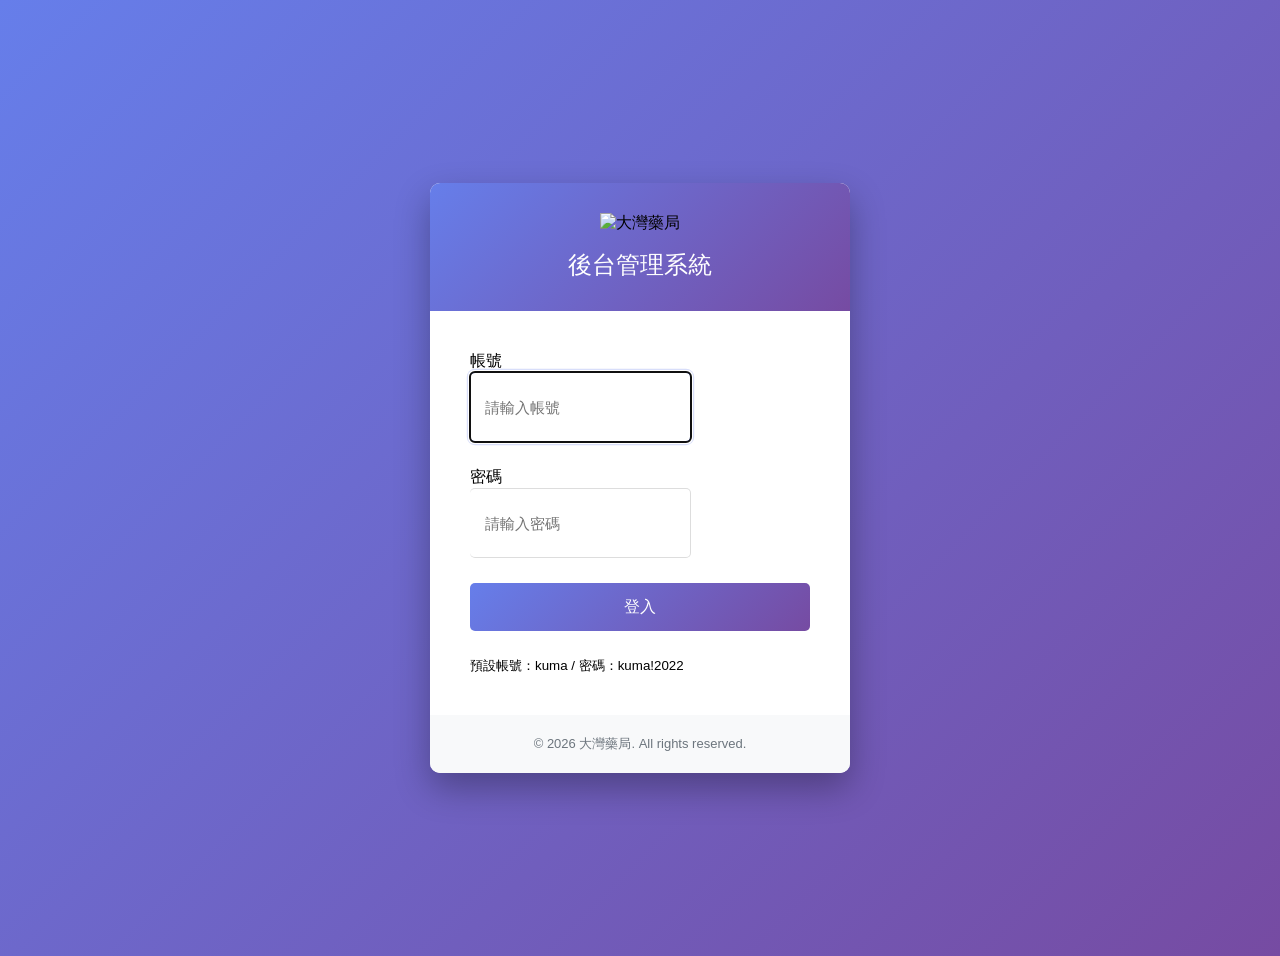
==== commit d5795ec6: "🐛 修正靜態文件路徑問題 - 將所有CSS/JS/圖片路徑從相對路徑改為絕對路徑 - 修正 ./css/ -> /css/ - 修正 ./js/ -> /js/ - 修正 ./images/ -> /" ====
--- a/admin/login.html
+++ b/admin/login.html
@@ -6,9 +6,9 @@
     <meta http-equiv="X-UA-Compatible" content="IE=edge">
     <meta name="viewport" content="width=device-width, initial-scale=1">
     <title>登入 - 大灣藥局後台管理系統</title>
-    <link rel="icon" href="./images/favicon.ico" type="image/x-icon">
-    <link rel="stylesheet" href="./css/bootstrap.min.css">
-    <link rel="stylesheet" href="./css/main.css">
+    <link rel="icon" href="/images/favicon.ico" type="image/x-icon">
+    <link rel="stylesheet" href="/css/bootstrap.min.css">
+    <link rel="stylesheet" href="/css/main.css">
     <style>
         body {
             background: linear-gradient(135deg, #667eea 0%, #764ba2 100%);
@@ -122,7 +122,7 @@
     <div class="login-page">
         <div class="login-box">
             <div class="login-box-header">
-                <img src="./images/logo.png" alt="大灣藥局">
+                <img src="/images/logo.png" alt="大灣藥局">
                 <h3>後台管理系統</h3>
             </div>
             <div class="login-box-body">
@@ -172,7 +172,7 @@
         </div>
     </div>
 
-    <script src="./js/libscripts.bundle.js"></script>
+    <script src="/js/libscripts.bundle.js"></script>
     <script>
         $(document).ready(function () {
             $('#login-form').on('submit', function (e) {
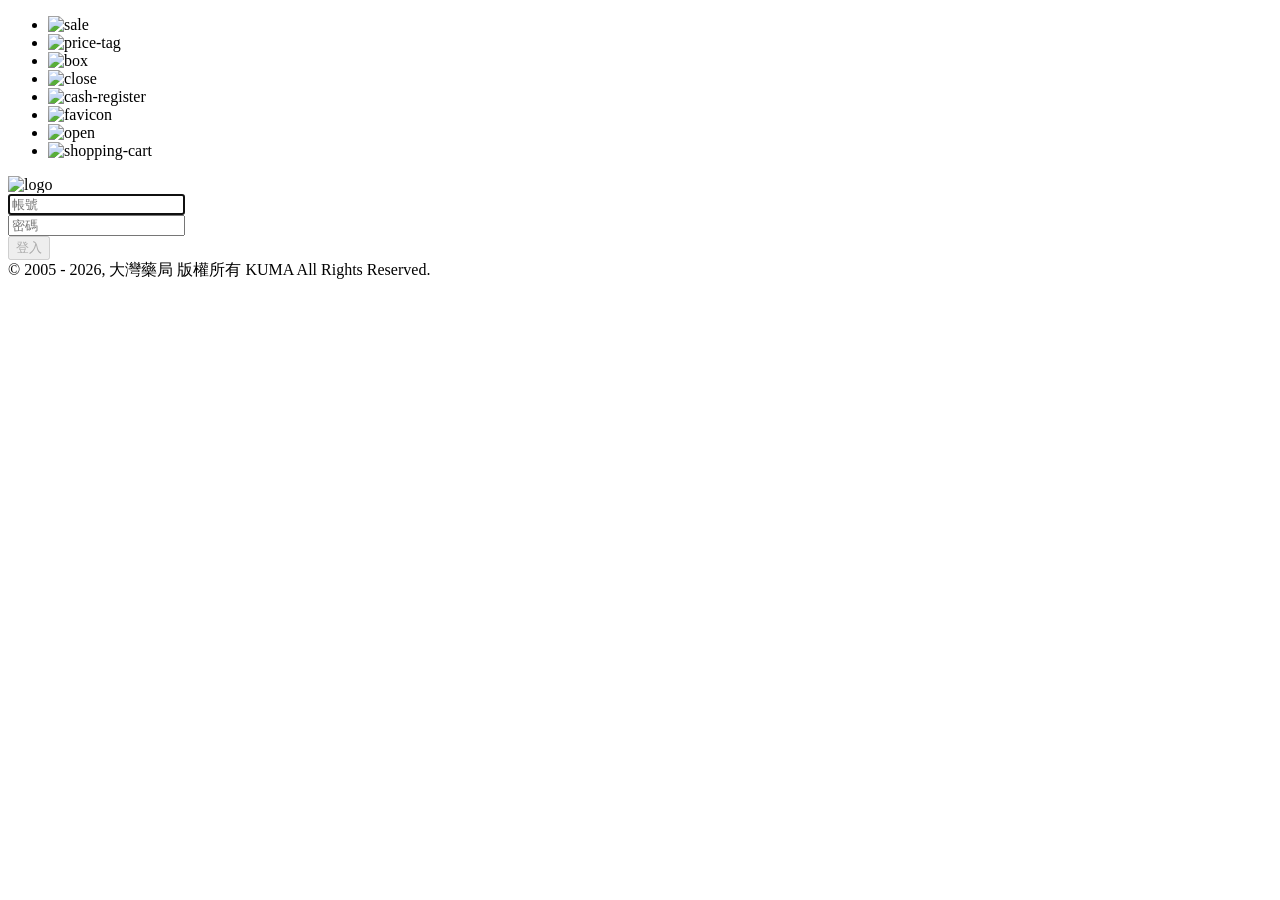
==== commit 62ec39e0: "🎨 重構：整理專案結構並完成登入頁面 ## 🗂️ 專案結構重組 - ✅ 移動所有文檔到 docs/ 目錄 - ✅ 刪除重複的 css/, js/, image/ 目錄 - ✅ 統一圖片資源到 admi" ====
--- a/admin/login.html
+++ b/admin/login.html
@@ -1,185 +1,94 @@
 <!doctype html>
-<html lang="zh-TW">
+<html class="no-js" lang="zh-TW">
 
 <head>
     <meta charset="utf-8">
-    <meta http-equiv="X-UA-Compatible" content="IE=edge">
-    <meta name="viewport" content="width=device-width, initial-scale=1">
-    <title>登入 - 大灣藥局後台管理系統</title>
-    <link rel="icon" href="/images/favicon.ico" type="image/x-icon">
+    <meta http-equiv="X-UA-Compatible" content="IE=edge,chrome=1">
+    <meta name="viewport" content="width=device-width, initial-scale=1, minimum-scale=1, maximum-scale=1, shrink-to-fit=no, user-scalable=no">
+    <meta name="apple-mobile-web-app-capable" content="yes">
+    <meta name="apple-mobile-web-app-status-bar-style" content="black-translucent">
+    <link rel="icon" href="/images/favicon.png" type="image/x-icon">
+    <title>登入 - 大灣藥局</title>
     <link rel="stylesheet" href="/css/bootstrap.min.css">
+    <link rel="stylesheet" href="/css/icons.css">
     <link rel="stylesheet" href="/css/main.css">
-    <style>
-        body {
-            background: linear-gradient(135deg, #667eea 0%, #764ba2 100%);
-            font-family: "Helvetica Neue", Helvetica, Arial, "Microsoft JhengHei", sans-serif;
-        }
-
-        .login-page {
-            display: flex;
-            align-items: center;
-            justify-content: center;
-            min-height: 100vh;
-            padding: 20px;
-        }
-
-        .login-box {
-            width: 100%;
-            max-width: 420px;
-            background: #fff;
-            border-radius: 10px;
-            box-shadow: 0 15px 35px rgba(0, 0, 0, 0.3);
-            overflow: hidden;
-        }
-
-        .login-box-header {
-            background: linear-gradient(135deg, #667eea 0%, #764ba2 100%);
-            padding: 30px;
-            text-align: center;
-        }
-
-        .login-box-header img {
-            max-width: 200px;
-            height: auto;
-            margin-bottom: 15px;
-        }
-
-        .login-box-header h3 {
-            color: #fff;
-            margin: 0;
-            font-size: 24px;
-            font-weight: 300;
-        }
-
-        .login-box-body {
-            padding: 40px;
-        }
-
-        .form-group {
-            margin-bottom: 25px;
-        }
-
-        .form-control {
-            height: 48px;
-            font-size: 15px;
-            border-radius: 5px;
-            border: 1px solid #ddd;
-            padding: 10px 15px;
-        }
-
-        .form-control:focus {
-            border-color: #667eea;
-            box-shadow: 0 0 0 0.2rem rgba(102, 126, 234, 0.25);
-        }
-
-        .btn-login {
-            width: 100%;
-            height: 48px;
-            font-size: 16px;
-            font-weight: 500;
-            background: linear-gradient(135deg, #667eea 0%, #764ba2 100%);
-            border: none;
-            border-radius: 5px;
-            color: #fff;
-            cursor: pointer;
-            transition: all 0.3s;
-        }
-
-        .btn-login:hover {
-            transform: translateY(-2px);
-            box-shadow: 0 5px 15px rgba(102, 126, 234, 0.4);
-        }
-
-        .btn-login:active {
-            transform: translateY(0);
-        }
-
-        .alert {
-            border-radius: 5px;
-            margin-bottom: 20px;
-        }
-
-        .login-footer {
-            text-align: center;
-            padding: 20px;
-            background: #f8f9fa;
-            color: #6c757d;
-            font-size: 13px;
-        }
-
-        .input-group-text {
-            background: #f8f9fa;
-            border-right: none;
-        }
-
-        .form-control.with-icon {
-            border-left: none;
-        }
-    </style>
+    <link rel="stylesheet" href="/css/color_skins.css">
+    <link rel="stylesheet" href="/css/login.css">
 </head>
 
-<body>
-    <div class="login-page">
-        <div class="login-box">
-            <div class="login-box-header">
-                <img src="/images/logo.png" alt="大灣藥局">
-                <h3>後台管理系統</h3>
-            </div>
-            <div class="login-box-body">
-                <div id="error-message" style="display:none;" class="alert alert-danger"></div>
-
-                <form id="login-form">
-                    <div class="form-group">
-                        <label for="username">帳號</label>
-                        <div class="input-group">
-                            <div class="input-group-prepend">
-                                <span class="input-group-text">
-                                    <i class="mdi mdi-account"></i>
+<body class="theme-color authentication sidebar-collapse login background-effect">
+    <ul class="circles p-0 mb-0">
+        <li class="brand-img"><img src="/images/bg/background-effect/004-sale.png" class="w-9 h-9" alt="sale"></li>
+        <li class="brand-img"><img src="/images/bg/background-effect/018-price tag.png" class="w-9 h-9" alt="price-tag"></li>
+        <li class="brand-img"><img src="/images/bg/background-effect/032-box.png" class="w-9 h-9" alt="box"></li>
+        <li class="brand-img"><img src="/images/bg/background-effect/036-close.png" class="w-9 h-9" alt="close"></li>
+        <li class="brand-img"><img src="/images/bg/background-effect/043-cash register.png" class="w-9 h-9" alt="cash-register"></li>
+        <li class="brand-img"><img src="/images/favicon.png" class="w-9 h-9" alt="favicon"></li>
+        <li class="brand-img"><img src="/images/bg/background-effect/046-open.png" class="w-9 h-9" alt="open"></li>
+        <li class="brand-img"><img src="/images/bg/background-effect/007-shopping cart.png" class="w-9 h-9" alt="shopping-cart"></li>
+    </ul>
+    <div class="page-header">
+        <div class="container">
+            <div class="col-md-12 content-center">
+                <div class="card-plain">
+                    <div class="header">
+                        <div class="logo-container">
+                            <div class="logo">
+                                <img src="/images/logo.png" alt="logo" loading="lazy">
+                            </div>
+                        </div>
+                    </div>
+                    <div id="message-container"></div>
+                    <form id="form" class="form" method="POST">
+                        <div class="content">
+                            <div class="input-group input-lg">
+                                <input type="text" class="form-control" name="username" placeholder="帳號" value="" autofocus>
+                                <span class="input-group-addon">
+                                    <i class="zmdi zmdi-account-circle"></i>
                                 </span>
                             </div>
-                            <input type="text" class="form-control with-icon" id="username" name="username"
-                                placeholder="請輸入帳號" required autofocus>
-                        </div>
-                    </div>
-
-                    <div class="form-group">
-                        <label for="password">密碼</label>
-                        <div class="input-group">
-                            <div class="input-group-prepend">
-                                <span class="input-group-text">
-                                    <i class="mdi mdi-lock"></i>
+                            <div class="input-group input-lg">
+                                <input type="password" class="form-control" name="password" placeholder="密碼">
+                                <span class="input-group-addon">
+                                    <i class="zmdi zmdi-lock"></i>
                                 </span>
                             </div>
-                            <input type="password" class="form-control with-icon" id="password" name="password"
-                                placeholder="請輸入密碼" required>
                         </div>
-                    </div>
-
-                    <div class="form-group">
-                        <button type="submit" class="btn btn-login">登入</button>
-                    </div>
-                </form>
-
-                <div class="text-center mt-3">
-                    <small class="text-muted">
-                        預設帳號：kuma / 密碼：kuma!2022
-                    </small>
+                        <div class="footer text-center">
+                            <button type="submit" class="btn btn-primary btn-round btn-block" disabled>登入</button>
+                        </div>
+                    </form>
                 </div>
             </div>
-            <div class="login-footer">
-                © 2026 大灣藥局. All rights reserved.
+        </div>
+        <footer class="footer">
+            <div class="container">
+                <div class="copyright">
+                    &copy; 2005 - 2026, 大灣藥局 版權所有 KUMA All Rights Reserved.
+                </div>
             </div>
-        </div>
+        </footer>
     </div>
 
     <script src="/js/libscripts.bundle.js"></script>
+    <script src="/js/vendorscripts.bundle.js"></script>
+    <script src="https://cdn.jsdelivr.net/npm/jquery-validation@1.19.5/dist/jquery.validate.min.js"></script>
+    <script src="https://cdn.jsdelivr.net/npm/jquery-validation@1.19.5/dist/localization/messages_zh_TW.min.js"></script>
+    <script src="/js/pages/login.js"></script>
     <script>
-        $(document).ready(function () {
-            $('#login-form').on('submit', function (e) {
+        // Override form submission to use AJAX
+        $(document).ready(function() {
+            $('#form').on('submit', function(e) {
                 e.preventDefault();
 
-                const username = $('#username').val();
-                const password = $('#password').val();
+                const $form = $(this);
+                const $button = $form.find('button[type="submit"]');
+                const username = $form.find('input[name="username"]').val();
+                const password = $form.find('input[name="password"]').val();
+
+                // Disable button and show loading state
+                $button.prop('disabled', true).text('登入中...');
+                $('#message-container').empty();
 
                 $.ajax({
                     url: 'http://localhost:5000/login',
@@ -189,23 +98,29 @@
                         username: username,
                         password: password
                     }),
-                    success: function (response) {
+                    success: function(response) {
                         if (response.success) {
-                            window.location.href = response.redirect;
+                            $('#message-container').html('<div class="alert alert-success">登入成功！正在跳轉...</div>');
+                            setTimeout(function() {
+                                window.location.href = response.redirect;
+                            }, 500);
                         } else {
-                            $('#error-message').text(response.message).show();
+                            $('#message-container').html('<div class="alert alert-danger">' + response.message + '</div>');
+                            $button.prop('disabled', false).text('登入');
                         }
                     },
-                    error: function () {
-                        $('#error-message').text('登入失敗，請稍後再試').show();
+                    error: function() {
+                        $('#message-container').html('<div class="alert alert-danger">登入失敗，請稍後再試</div>');
+                        $button.prop('disabled', false).text('登入');
                     }
                 });
             });
 
-            // 點擊input時隱藏錯誤訊息
-            $('input').on('focus', function () {
-                $('#error-message').hide();
-            });
+            // Show logout message if present
+            const urlParams = new URLSearchParams(window.location.search);
+            if (urlParams.get('logout') === 'success') {
+                $('#message-container').html('<div class="alert alert-success">登出成功</div>');
+            }
         });
     </script>
 </body>
